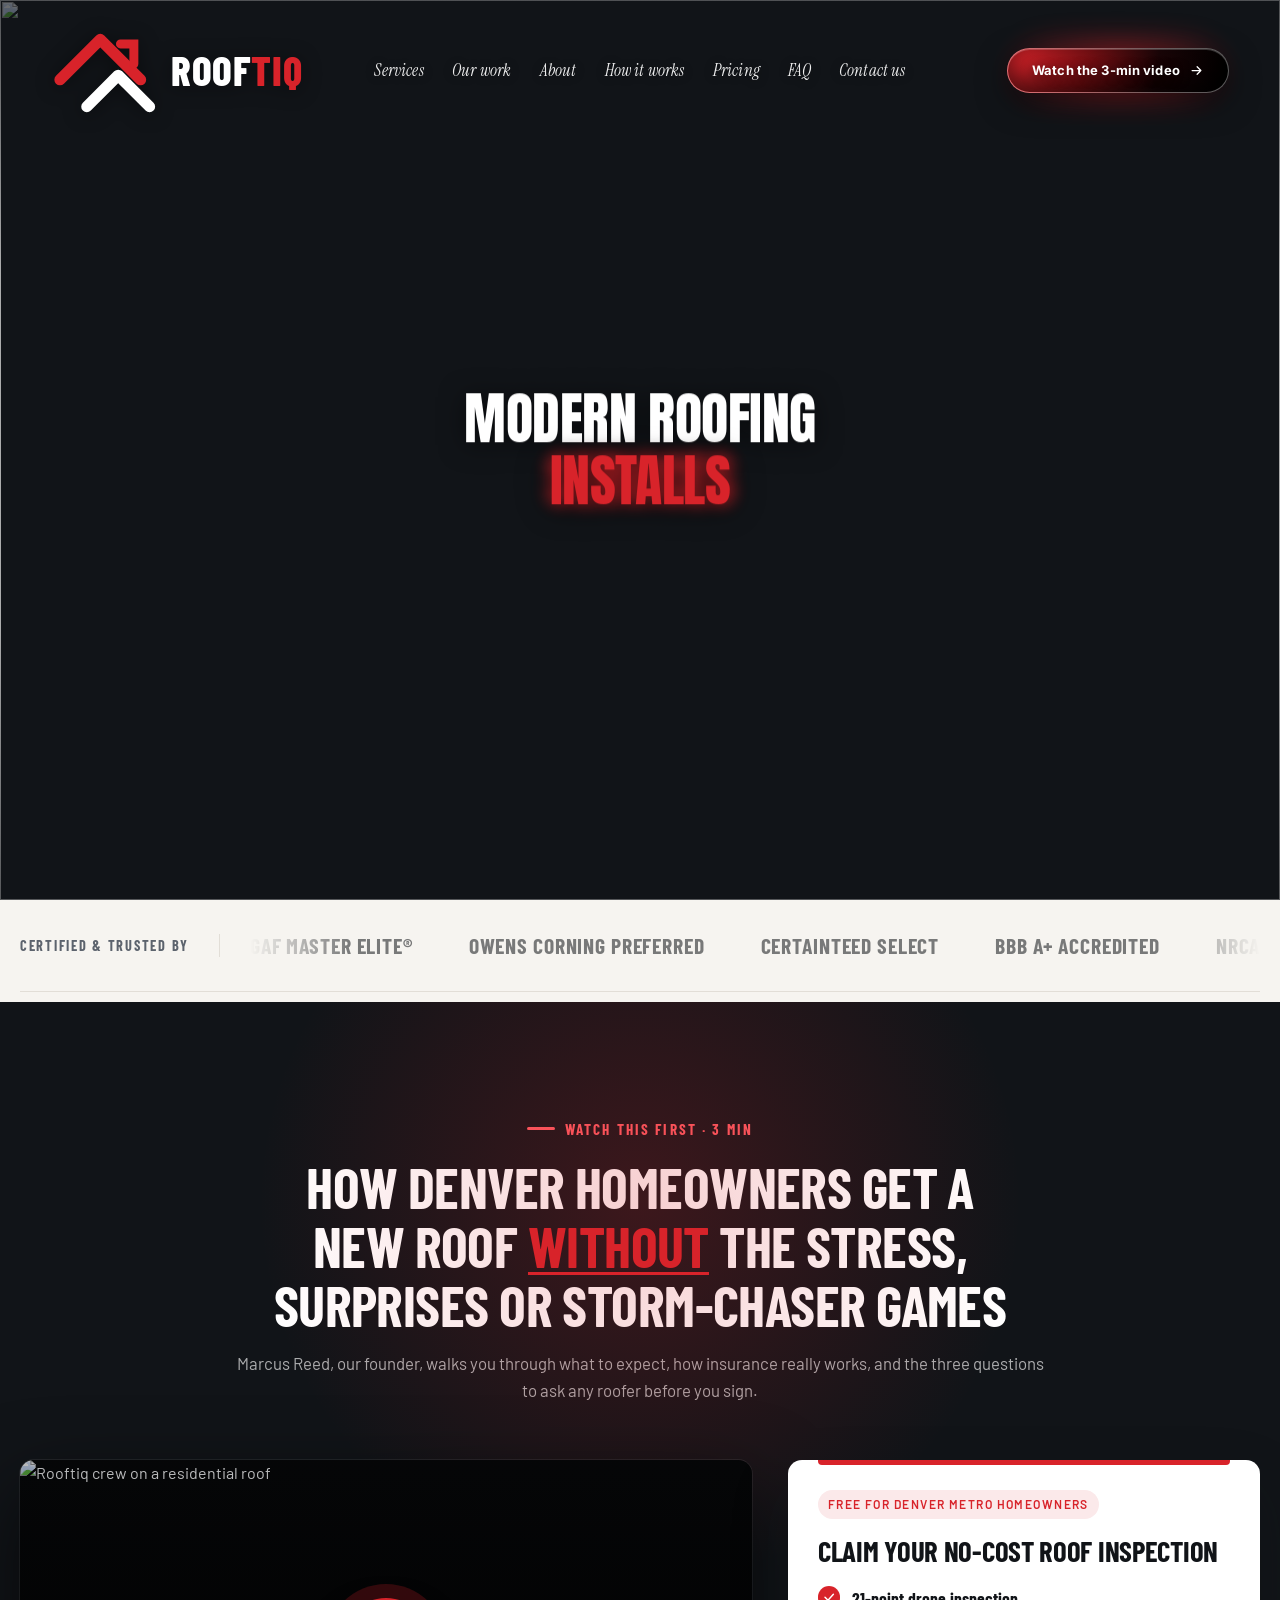
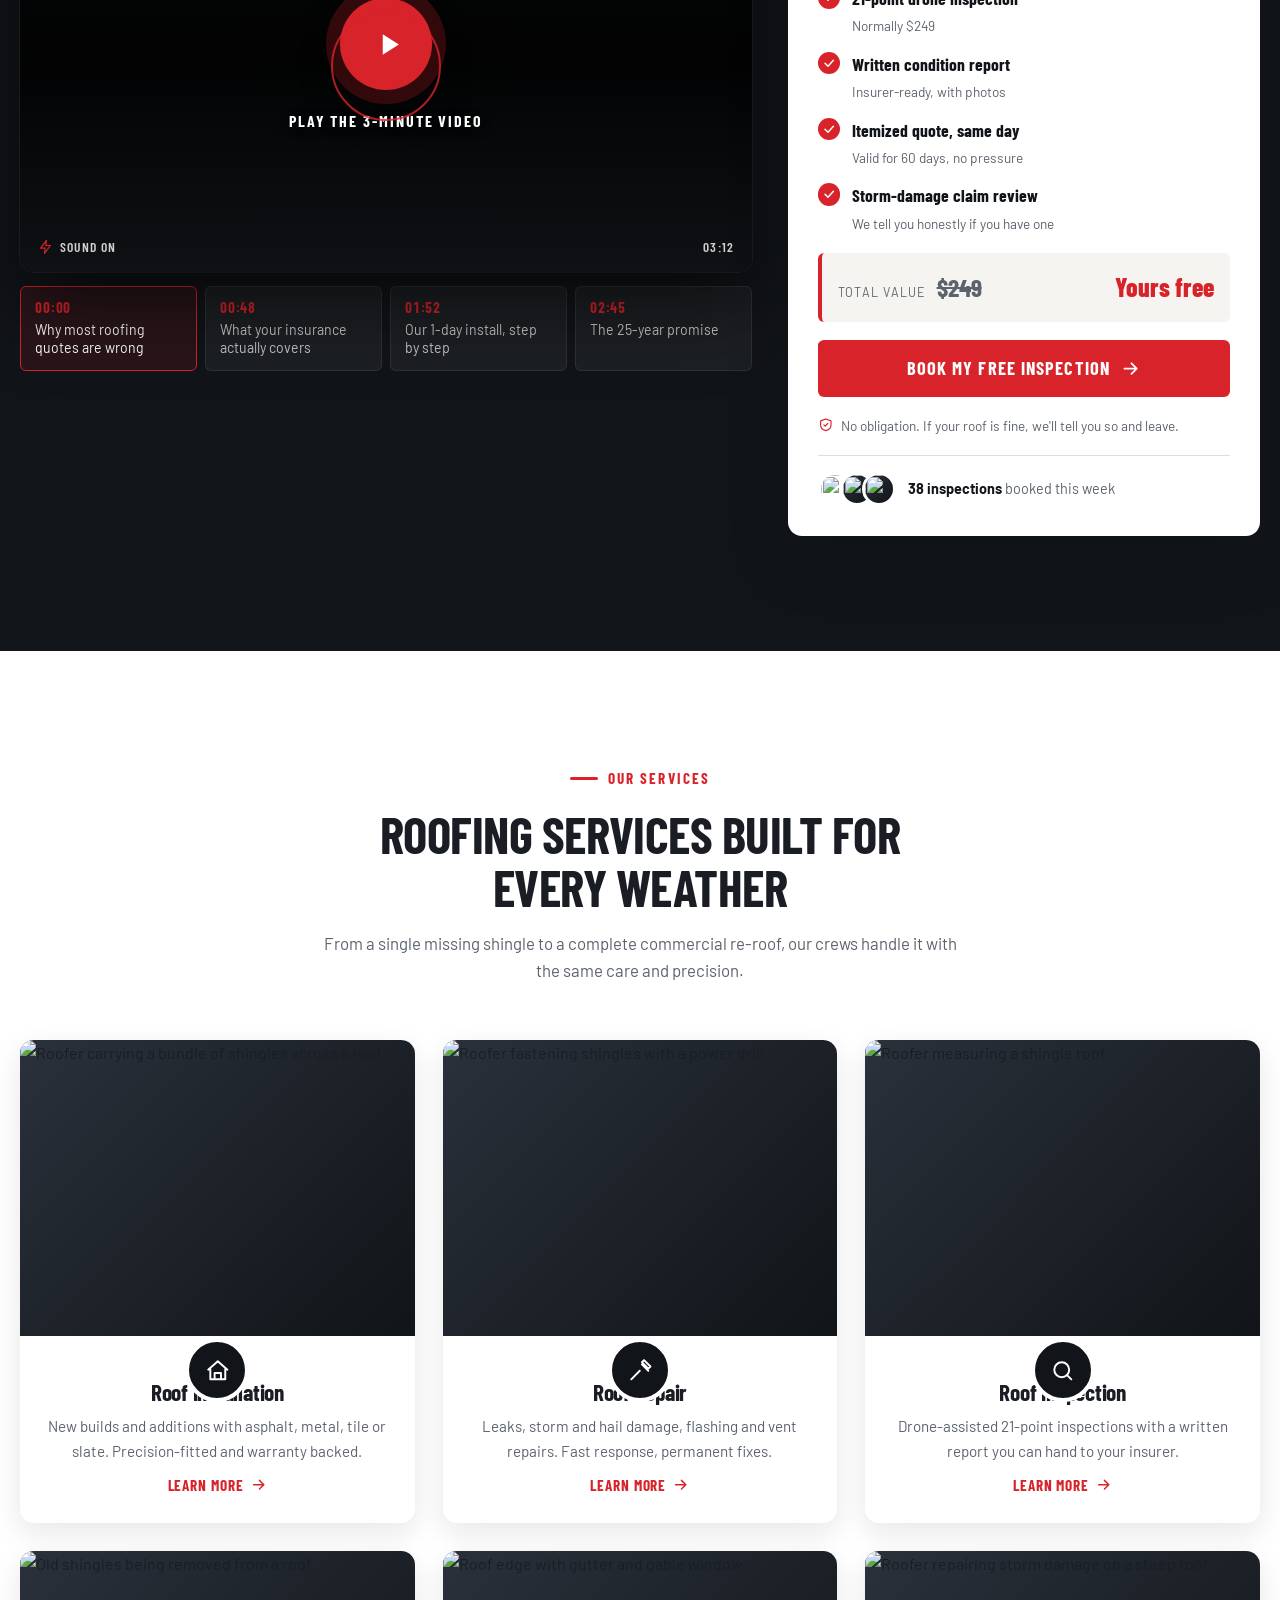
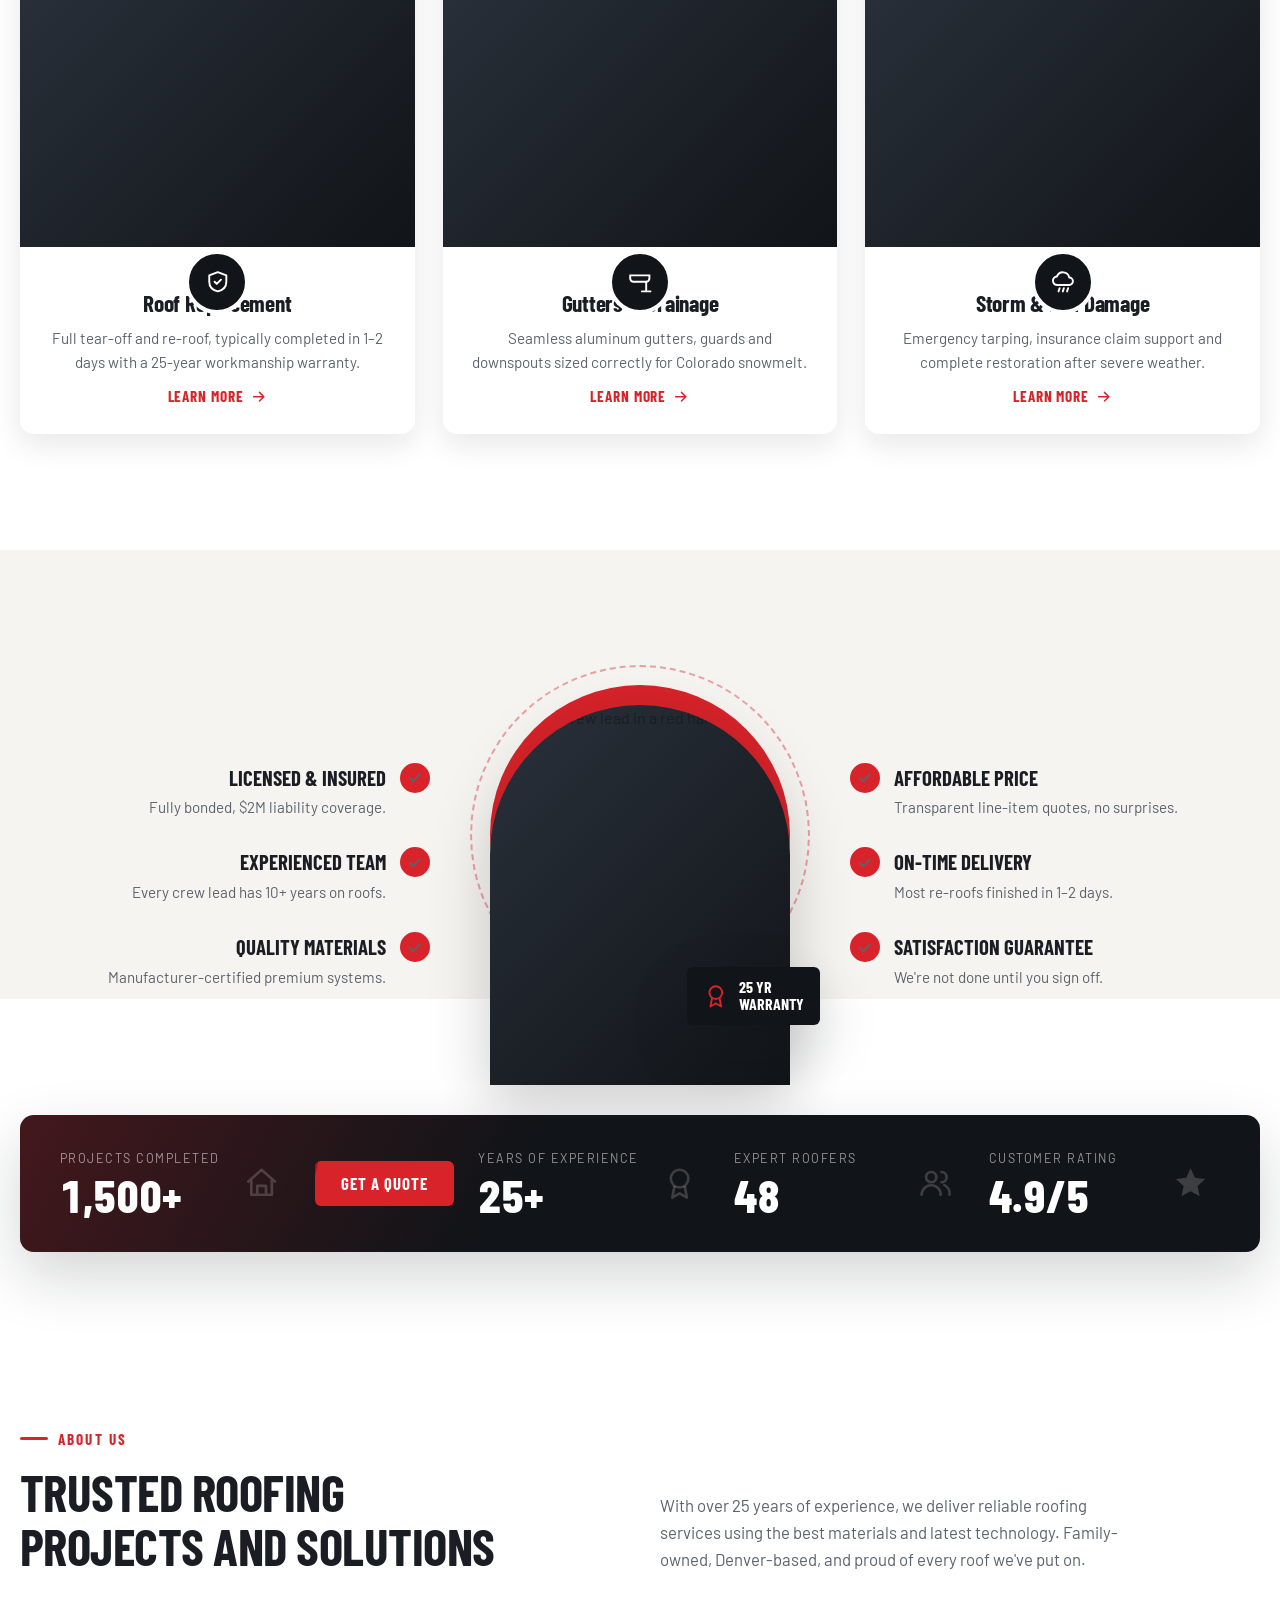
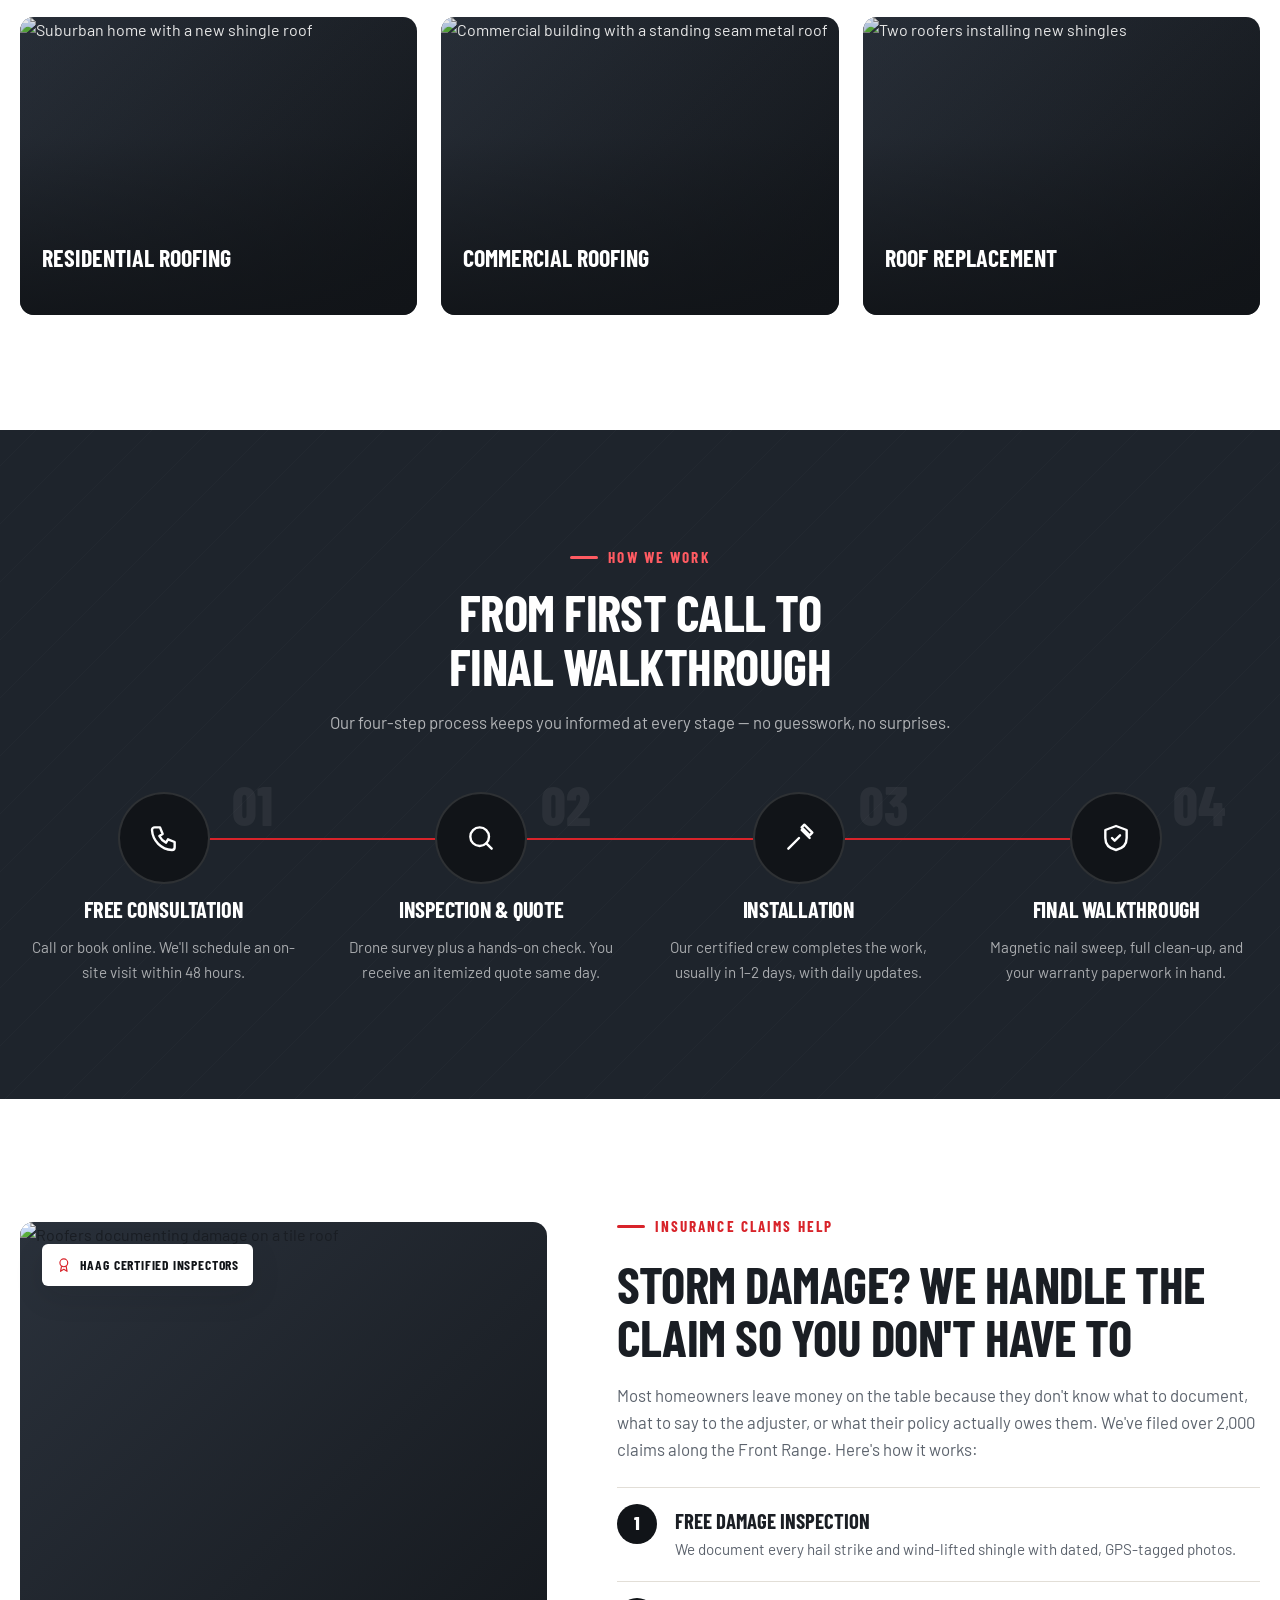
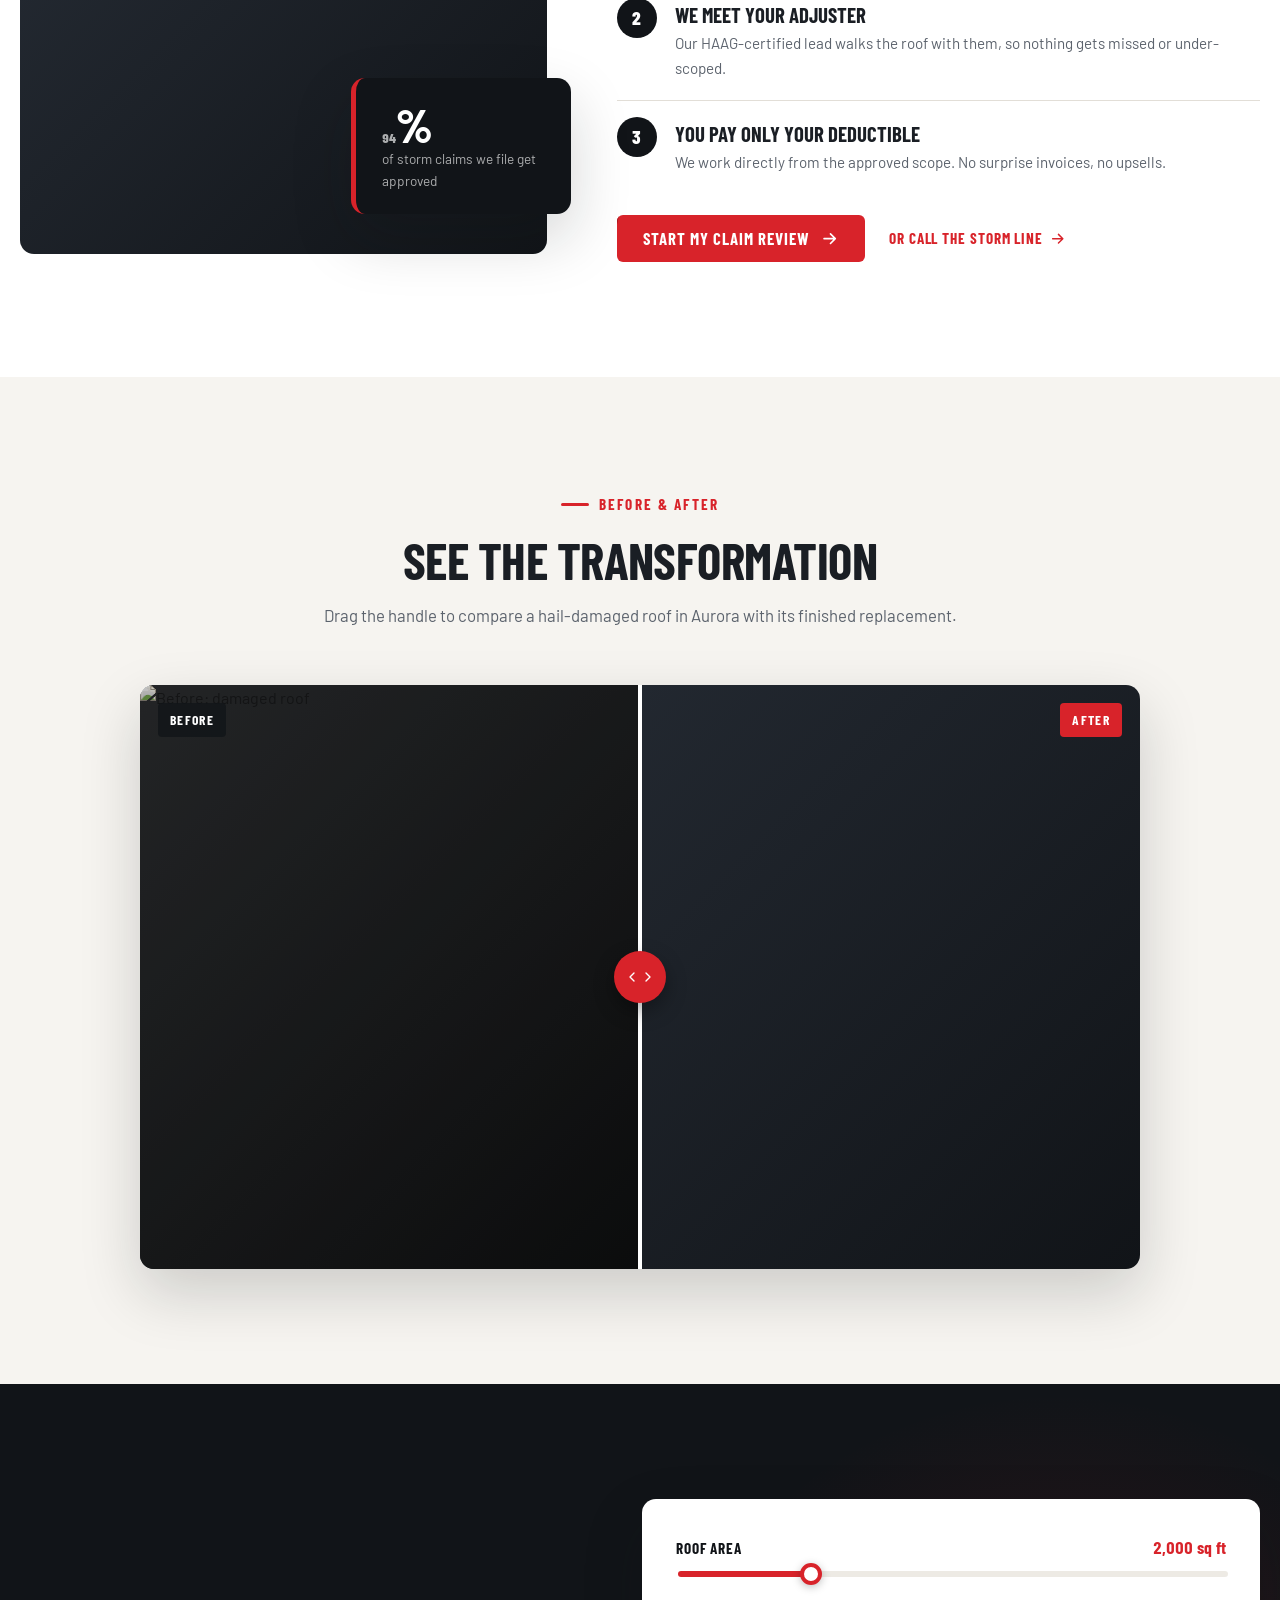
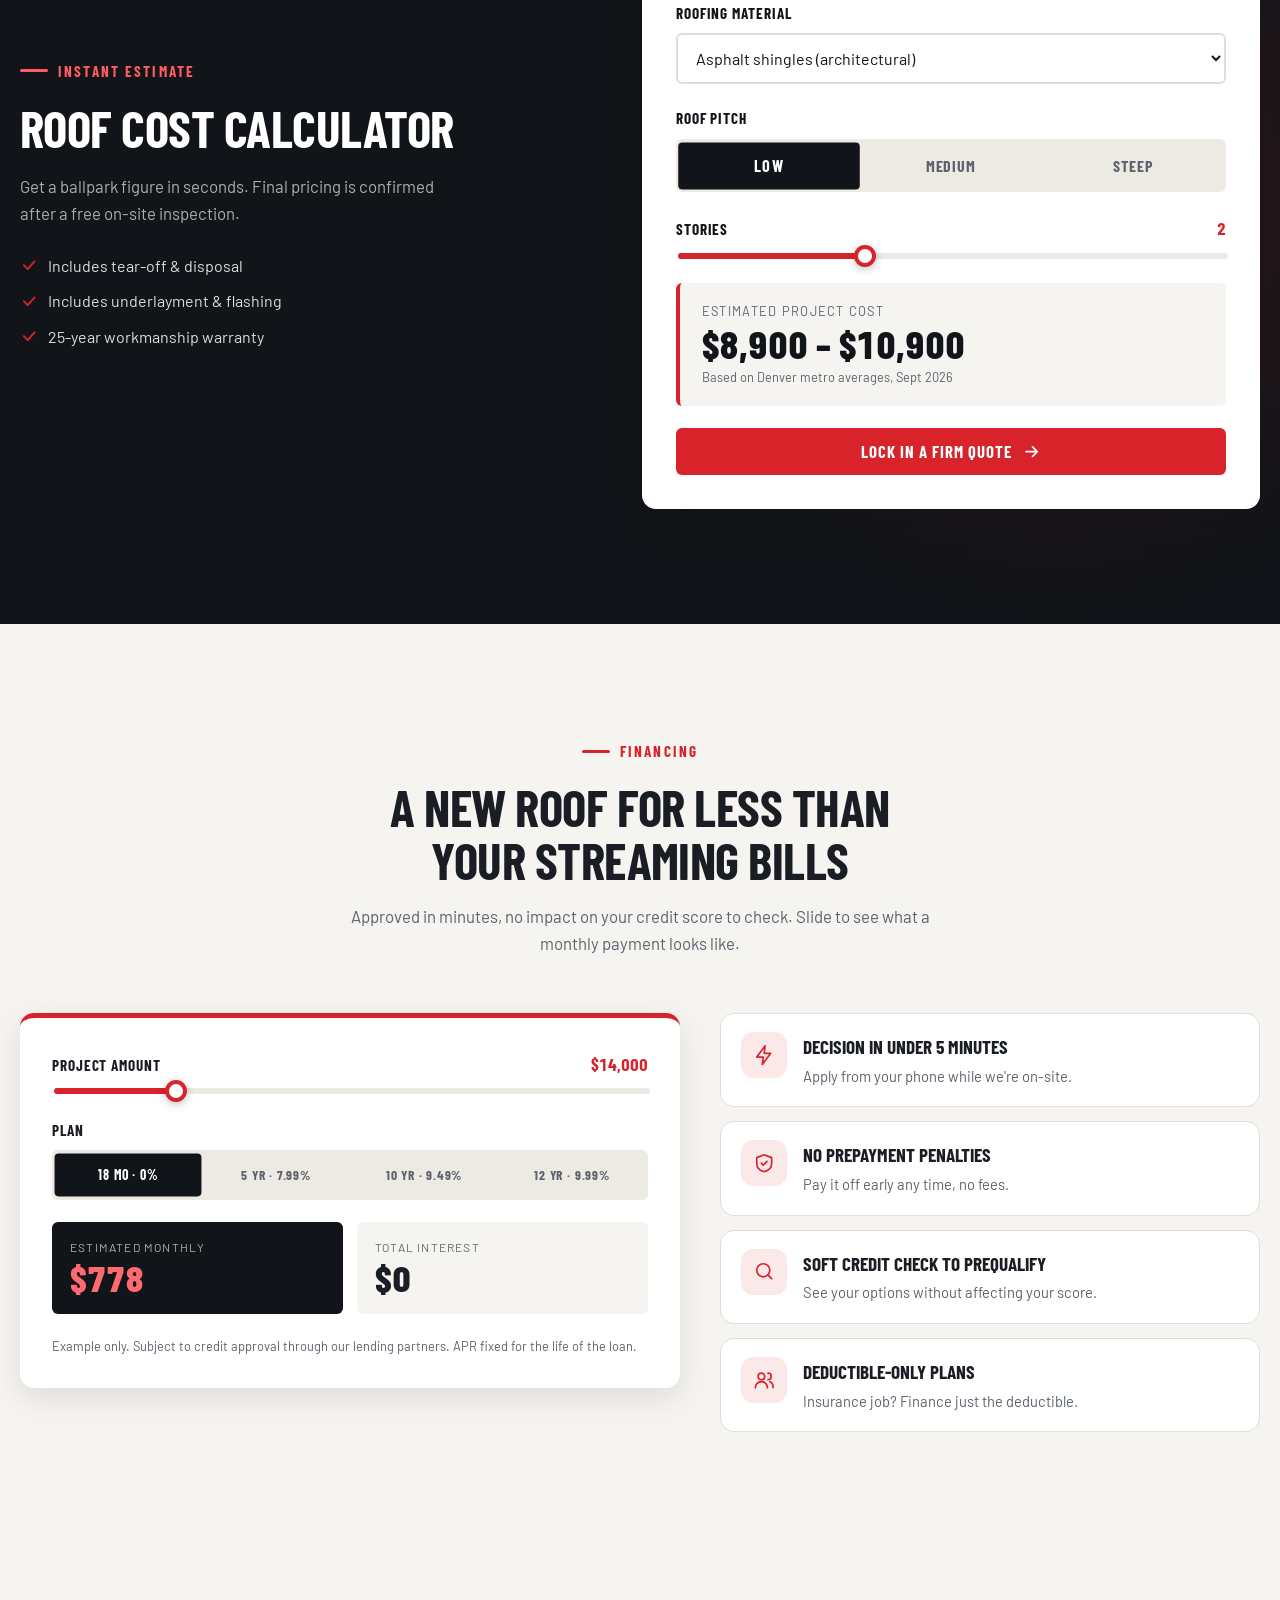
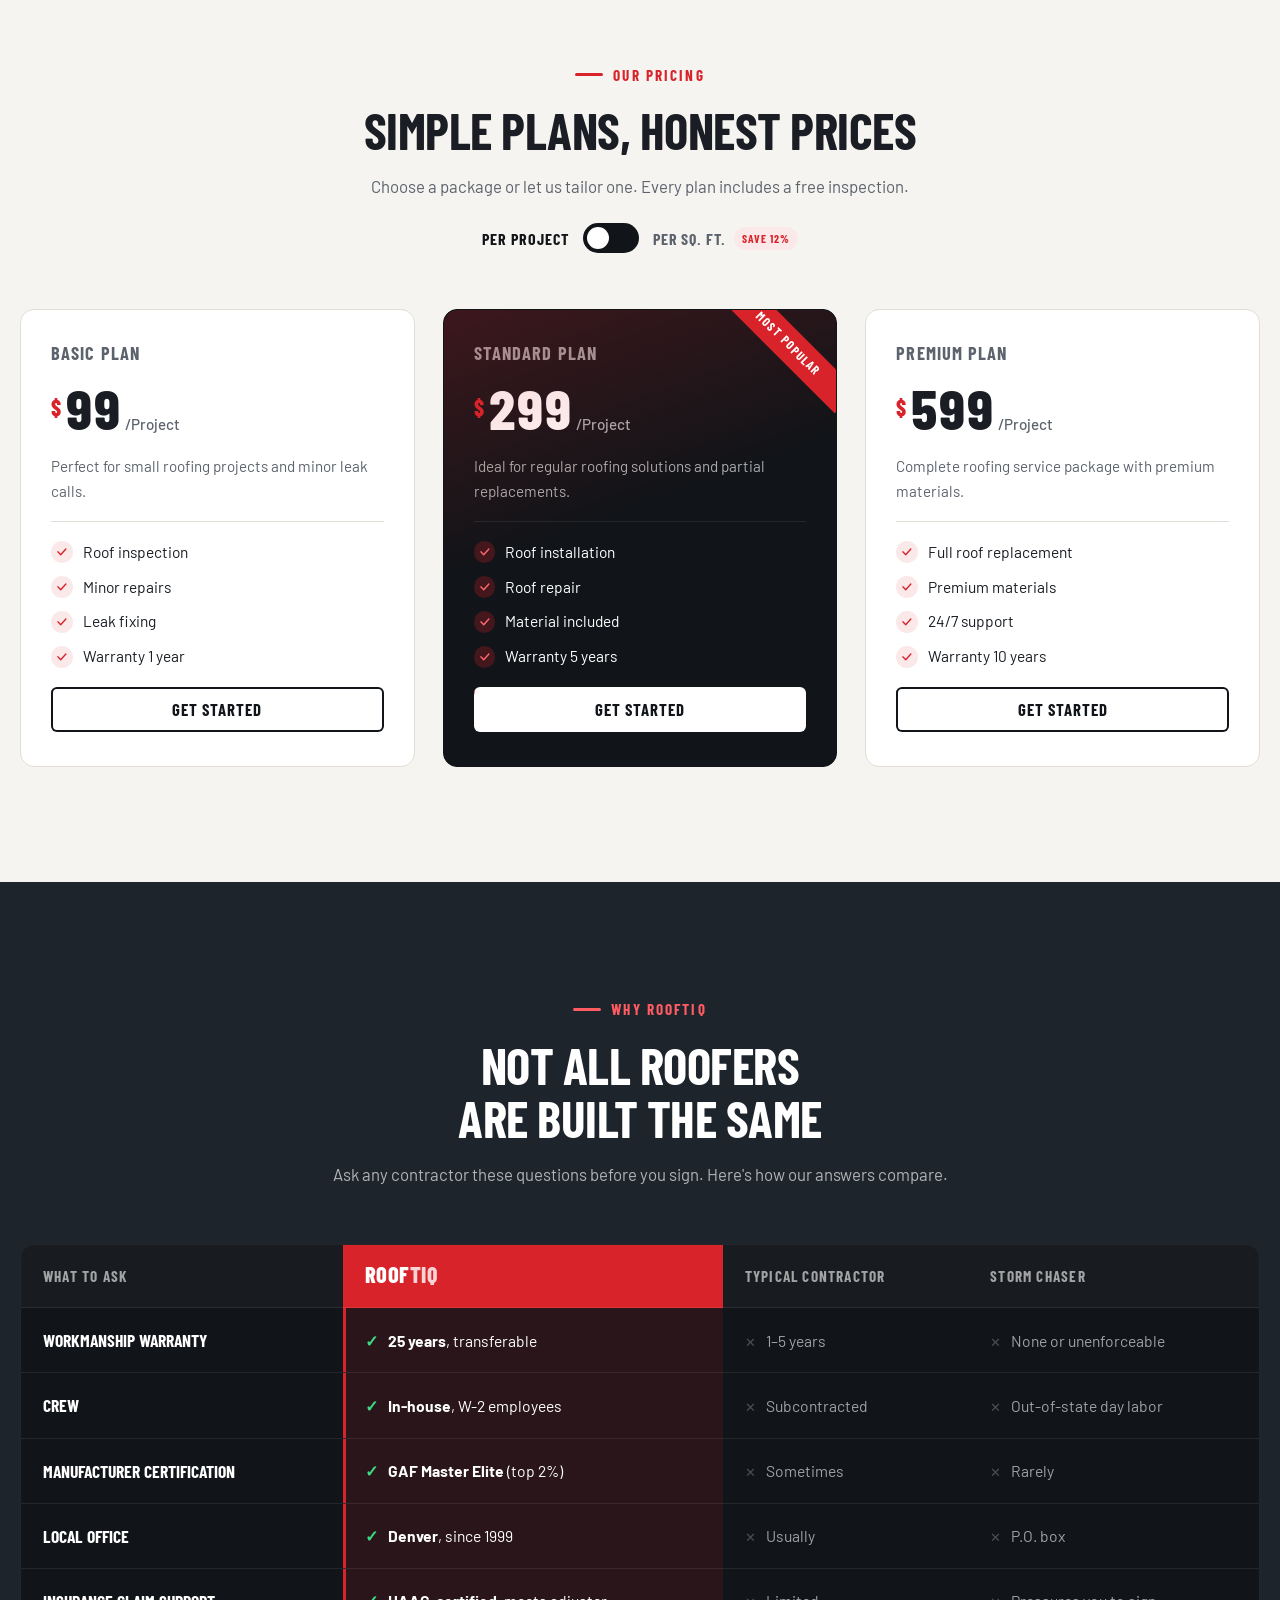
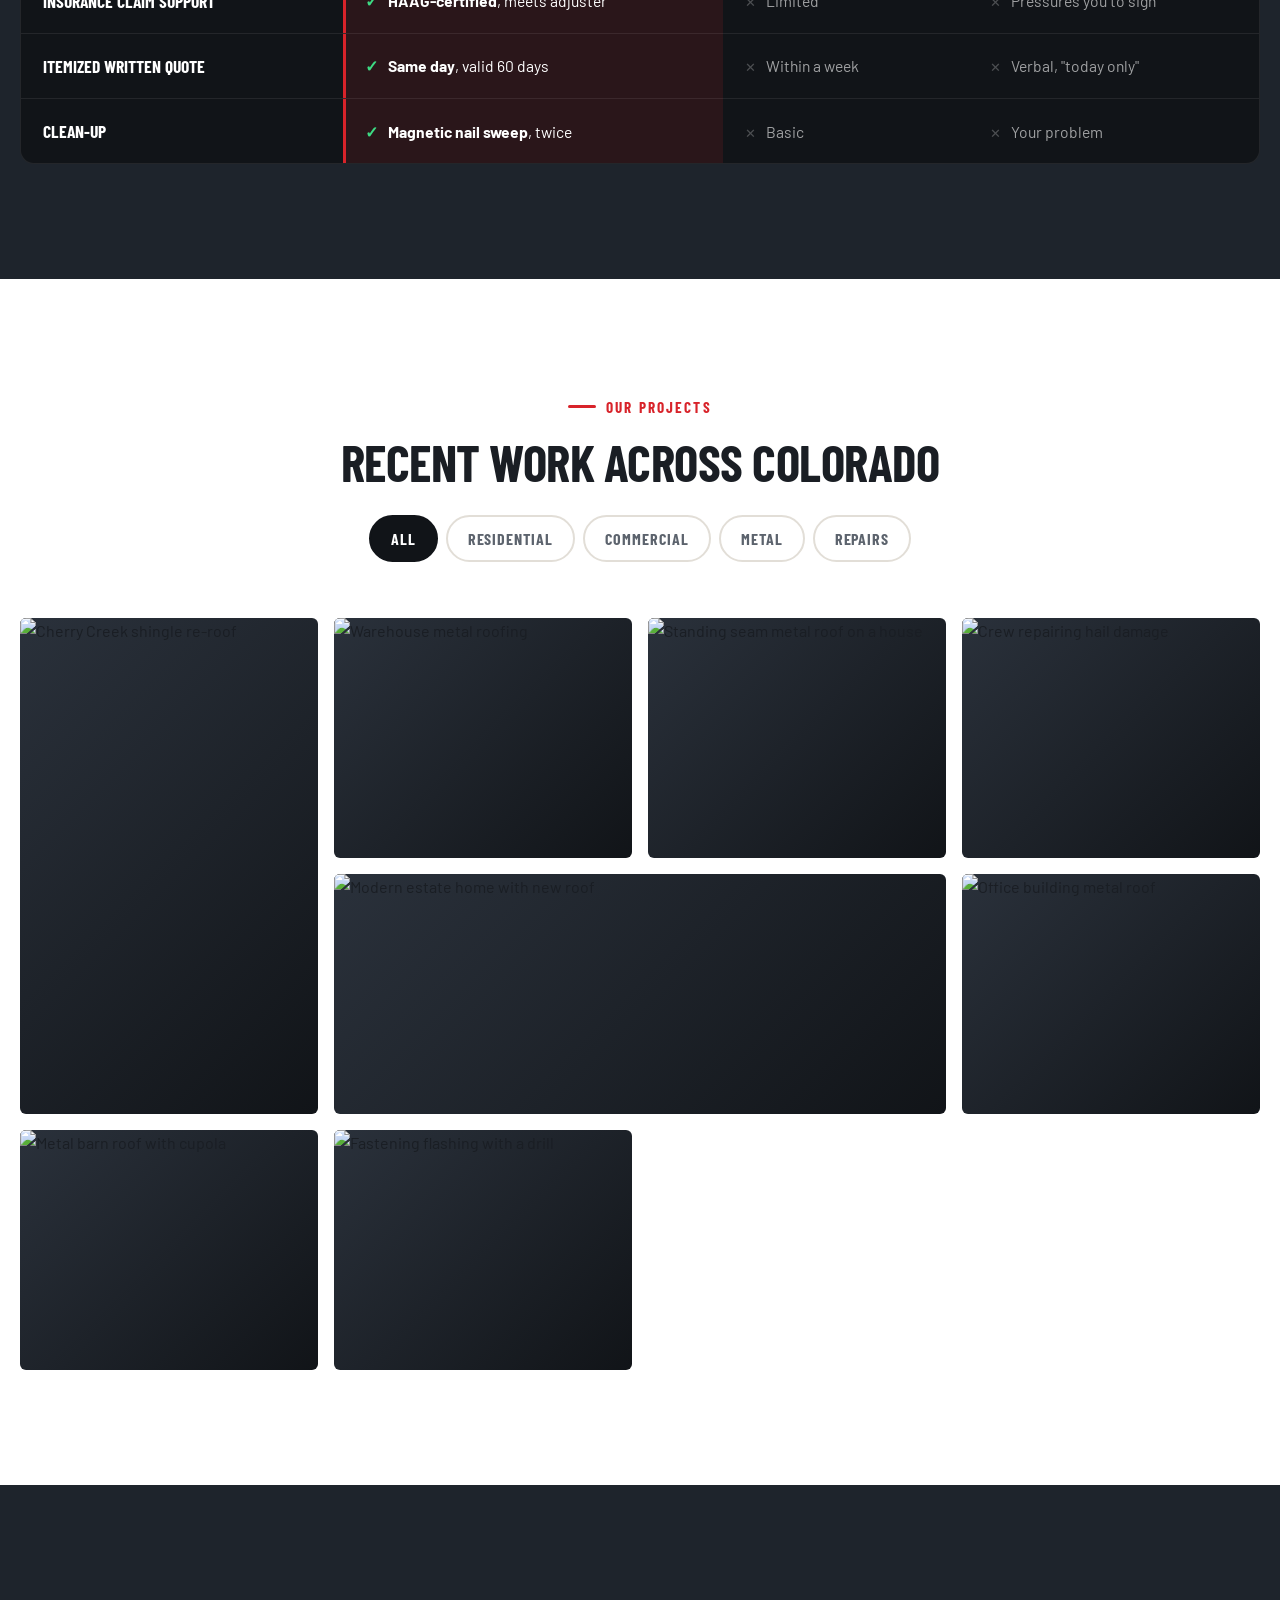
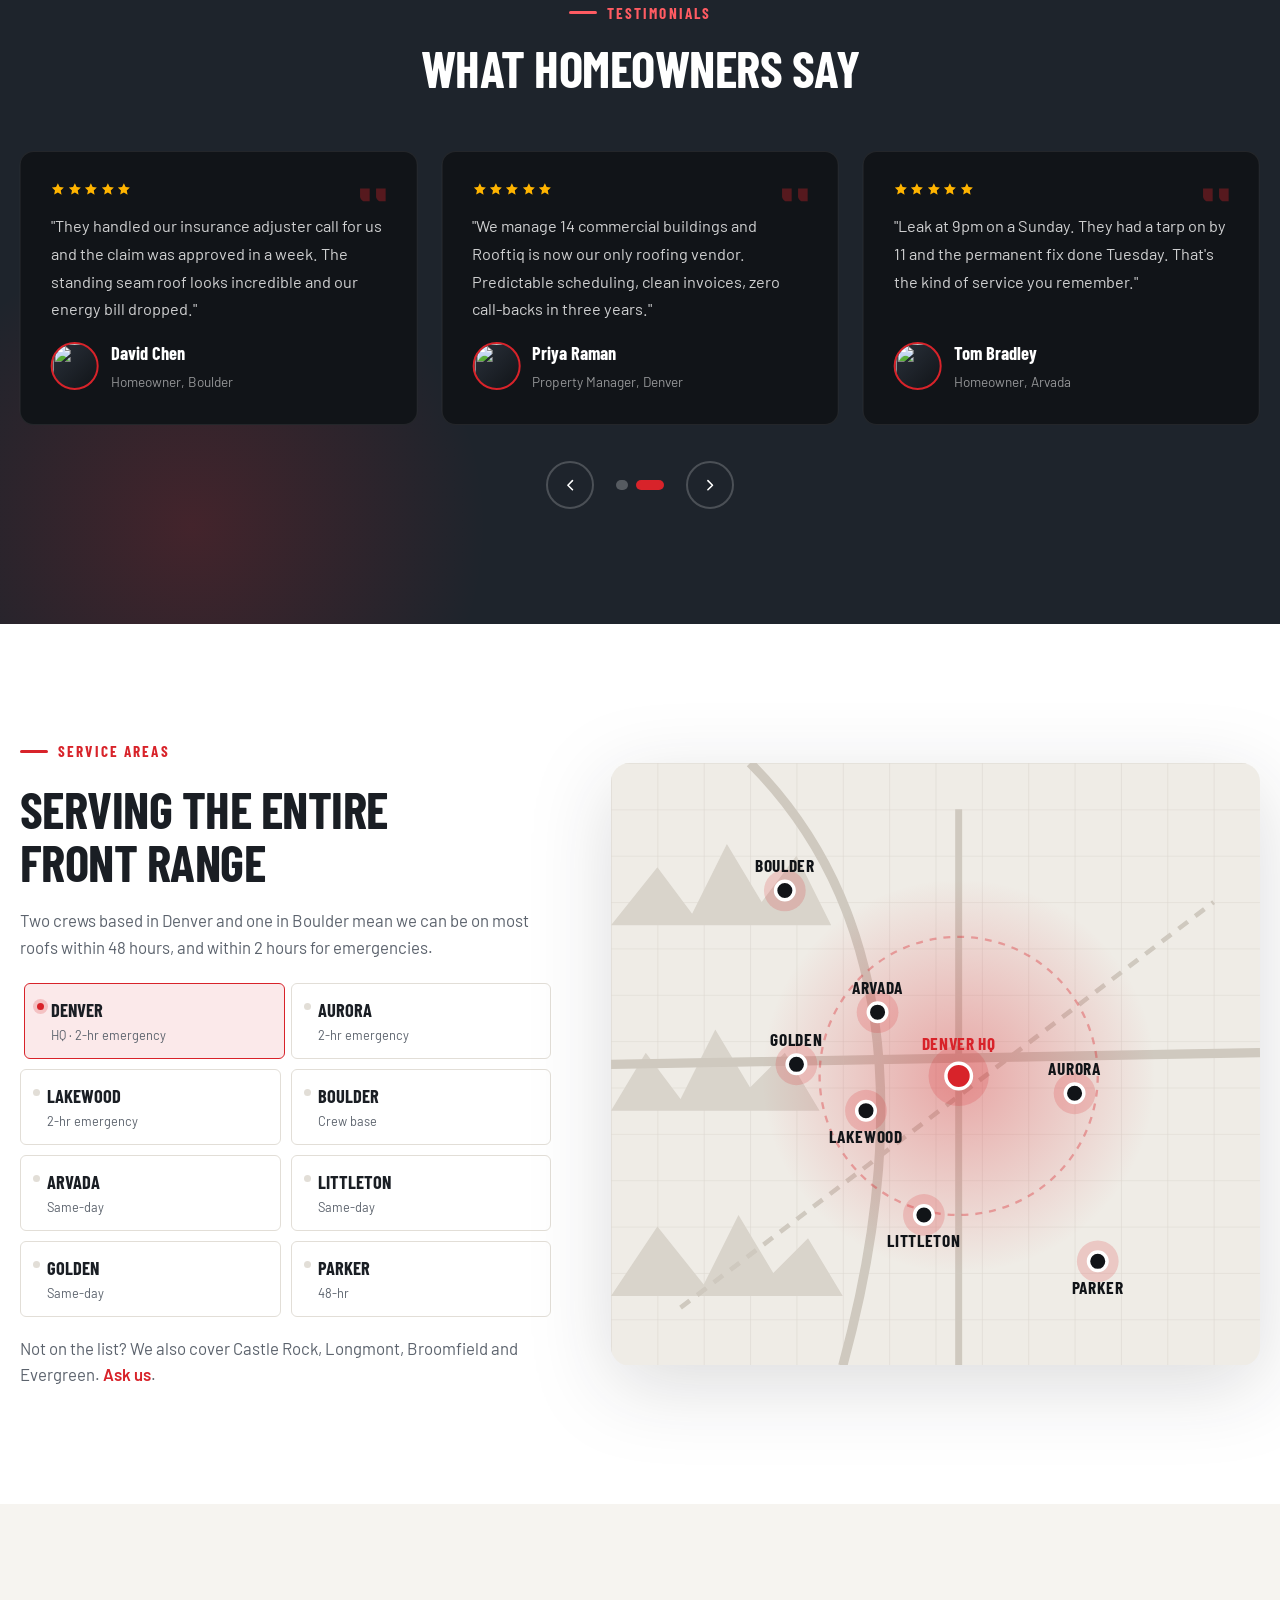
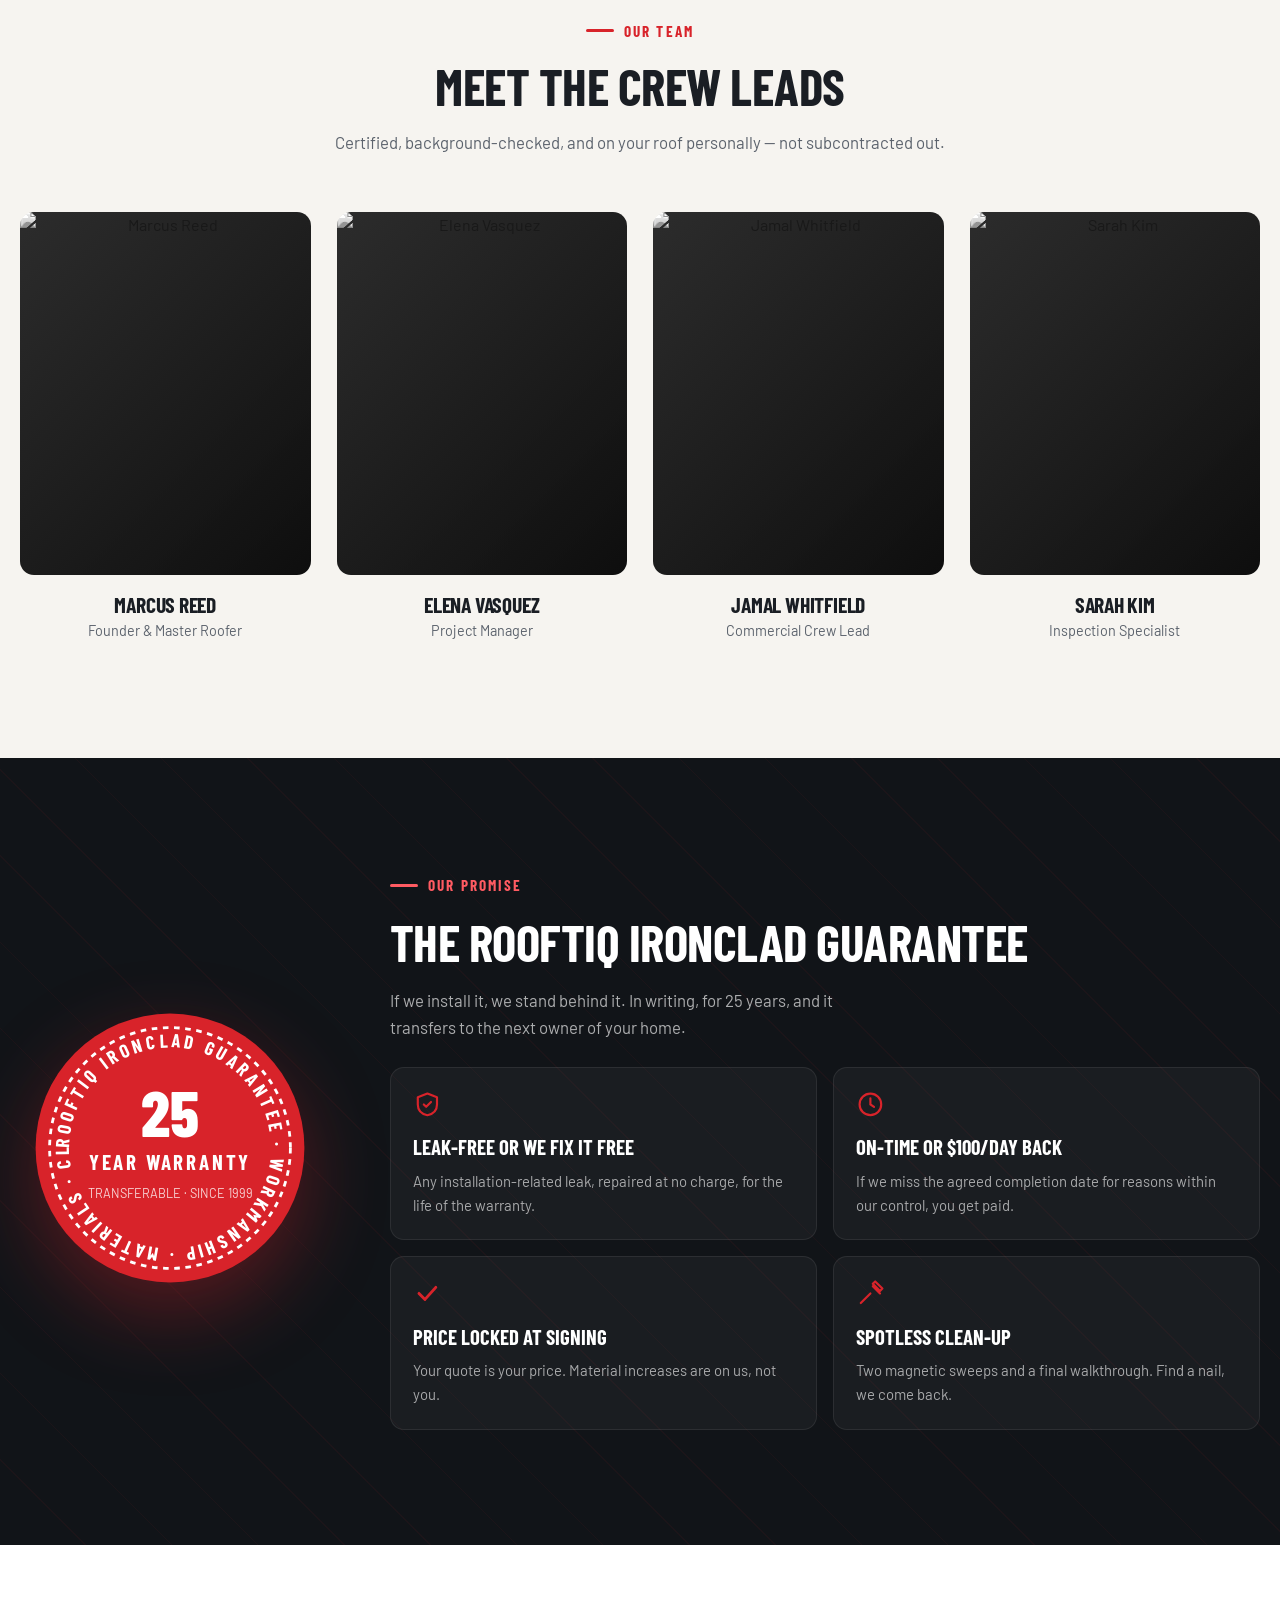
==== index.html @ fc172080 "Add the actual website files The first commit only captured .gitignore and netlify.toml because the " ====
<!DOCTYPE html>
<html lang="en">
<head>
  <meta charset="UTF-8">
  <meta name="viewport" content="width=device-width, initial-scale=1.0">
  <title>Rooftiq | Modern Roofing Services</title>
  <meta name="description" content="Rooftiq is a licensed and insured roofing company offering installation, repair, replacement and inspections for homes and businesses. Get a free quote today.">
  <link rel="preconnect" href="https://fonts.googleapis.com">
  <link rel="preconnect" href="https://fonts.gstatic.com" crossorigin>
  <link href="https://fonts.googleapis.com/css2?family=Anton&family=Instrument+Serif:ital@0;1&family=Inter:wght@400;700&family=Barlow+Condensed:wght@500;600;700;800&family=Barlow:wght@400;500;600&display=swap" rel="stylesheet">
  <style>
/* =========================================================
   ROOFTIQ — Modern Roofing Services
   Tokens · Base · Components · Sections 03–23 · Motion
   (The preloader and the hero carry their own scoped styles
    inside index.html so they can be dropped into a page builder.)
   ========================================================= */

:root {
  --ink: #111418;
  --ink-2: #181c22;
  --steel: #1e242c;
  --steel-2: #2a313b;
  --red: #d8232a;
  --red-deep: #9e161b;
  --red-soft: #fbe9ea;
  --paper: #f6f4f0;
  --paper-2: #edeae4;
  --white: #ffffff;
  --text: #1a1e24;
  --slate: #5c636d;
  --line: #e2ded7;
  --line-dark: rgba(255,255,255,.08);

  --font-display: "Barlow Condensed", "Arial Narrow", Impact, sans-serif;
  --font-body: "Barlow", "Segoe UI", Roboto, Helvetica, Arial, sans-serif;
  --font-heavy: "Anton", "Barlow Condensed", "Arial Narrow", Impact, sans-serif;

  --radius: 6px;
  --radius-lg: 14px;
  --shadow: 0 10px 30px rgba(17,20,24,.10);
  --shadow-lg: 0 24px 60px rgba(17,20,24,.18);
  --ease: cubic-bezier(.22,.61,.36,1);
  --ease-out: cubic-bezier(.16,1,.3,1);
  --container: 1240px;
}

/* ---------- Base ---------- */
*,*::before,*::after { box-sizing: border-box; }
html { scroll-behavior: smooth; -webkit-text-size-adjust: 100%; }
body {
  margin: 0;
  font-family: var(--font-body);
  font-size: 16px;
  line-height: 1.6;
  color: var(--text);
  background: var(--paper);
  overflow-x: hidden;
}
img { max-width: 100%; display: block; }
a { color: inherit; text-decoration: none; }
ul, ol { margin: 0; padding: 0; list-style: none; }
h1,h2,h3,h4 { margin: 0; font-family: var(--font-display); line-height: 1.05; letter-spacing: -.01em; text-wrap: balance; }
h2 { font-size: clamp(2.1rem, 4vw, 3.25rem); font-weight: 700; text-transform: uppercase; }
h3 { font-size: 1.45rem; font-weight: 700; }
p { margin: 0; }
button { font: inherit; cursor: pointer; border: 0; background: none; color: inherit; }
input, select, textarea { font: inherit; }
:focus-visible { outline: 3px solid var(--red); outline-offset: 3px; }

.ico { width: 1.15em; height: 1.15em; flex: none; vertical-align: -.2em; }
.container { width: min(100% - 40px, var(--container)); margin-inline: auto; }
.section { padding-block: clamp(70px, 9vw, 120px); position: relative; }

/* ---------- Typographic bits ---------- */
.eyebrow {
  display: inline-flex; align-items: center; gap: 10px;
  font-family: var(--font-display); font-weight: 700; font-size: .95rem;
  letter-spacing: .14em; text-transform: uppercase; color: var(--red);
}
.eyebrow__line { width: 28px; height: 3px; background: var(--red); border-radius: 2px; }
.eyebrow--light { color: #ff5b62; }
.eyebrow--light .eyebrow__line { background: #ff5b62; }

.section-head { max-width: 640px; margin: 0 auto 56px; text-align: center; display: flex; flex-direction: column; align-items: center; gap: 16px; }
.section-head p { color: var(--slate); font-size: 1.05rem; }
.section-head--light h2 { color: var(--white); }
.section-head--light p { color: rgba(255,255,255,.65); }

.link-arrow {
  display: inline-flex; align-items: center; gap: 6px;
  font-family: var(--font-display); font-weight: 700; text-transform: uppercase; letter-spacing: .06em;
  color: var(--red); font-size: .95rem; transition: gap .25s var(--ease);
}
.link-arrow:hover { gap: 12px; }

/* logo (footer + comparison table) */
.logo { display: inline-flex; align-items: center; gap: 10px; color: var(--white); }
.logo__mark { width: 44px; height: 36px; }
.logo__text { font-family: var(--font-display); font-weight: 800; font-size: 1.8rem; letter-spacing: .02em; line-height: 1; }
.logo__text span { color: var(--red); }
.logo:hover .logo__mark { animation: wiggle .6s var(--ease); }
@keyframes wiggle { 0%,100%{transform:rotate(0)} 30%{transform:rotate(-6deg)} 60%{transform:rotate(5deg)} }
.socials { display: flex; gap: 6px; }
.socials a { width: 28px; height: 28px; display: grid; place-items: center; border-radius: 50%; transition: background .25s, color .25s, transform .25s; }
.socials a:hover { background: var(--red); color: var(--white); transform: translateY(-2px); }
.socials--lg a { width: 40px; height: 40px; background: rgba(255,255,255,.06); }

/* ---------- Buttons ---------- */
.btn {
  position: relative; overflow: hidden; isolation: isolate;
  display: inline-flex; align-items: center; justify-content: center; gap: 10px;
  padding: 14px 26px; border-radius: var(--radius);
  font-family: var(--font-display); font-weight: 700; font-size: 1.05rem;
  letter-spacing: .06em; text-transform: uppercase; line-height: 1;
  transition: transform .25s var(--ease), box-shadow .25s var(--ease), background .25s, color .25s;
  white-space: nowrap;
}
.btn::before {
  content: ""; position: absolute; inset: 0; z-index: -1;
  background: var(--red-deep); transform: translateX(-101%) skewX(-12deg); transform-origin: left;
  transition: transform .4s var(--ease-out);
}
.btn:hover::before { transform: translateX(0) skewX(0); }
.btn:hover { transform: translateY(-2px); box-shadow: 0 12px 24px rgba(216,35,42,.28); }
.btn:active { transform: translateY(0); }
.btn .ico { transition: transform .3s var(--ease); }
.btn:hover .ico { transform: translateX(4px); }
.btn--red { background: var(--red); color: var(--white); }
.btn--lg { padding: 18px 32px; font-size: 1.15rem; }
.btn--block { width: 100%; }
.btn--white { background: var(--white); color: var(--ink); }
.btn--white::before { background: var(--red); }
.btn--white:hover { color: var(--white); }
.btn--outline { background: transparent; color: var(--ink); box-shadow: inset 0 0 0 2px var(--ink); }
.btn--outline::before { background: var(--ink); }
.btn--outline:hover { color: var(--white); box-shadow: inset 0 0 0 2px var(--ink); }
.btn--ghost { background: transparent; color: var(--white); box-shadow: inset 0 0 0 2px rgba(255,255,255,.35); }
.btn--ghost::before { background: var(--white); }
.btn--ghost:hover { color: var(--ink); box-shadow: none; }
.btn.is-loading { pointer-events: none; opacity: .8; }
.btn.is-loading .ico { animation: spin 1s linear infinite; }
@keyframes spin { to { transform: rotate(360deg); } }

/* ---------- Scroll progress ---------- */
.scroll-progress { position: fixed; inset: 0 0 auto 0; height: 4px; z-index: 1000; pointer-events: none; }
.scroll-progress span { display: block; height: 100%; width: 0; background: linear-gradient(90deg, var(--red), #ff6a70); transition: width .1s linear; }

/* shared motion helpers */
@keyframes floatY { 0%,100%{transform:translateY(0)} 50%{transform:translateY(-10px)} }
@keyframes ripple { 0%{transform:scale(1);opacity:1} 100%{transform:scale(1.6);opacity:0} }
@keyframes bump { 50% { transform: scale(1.04); color: var(--red); } }
.is-bump { animation: bump .35s var(--ease); }

/* =========================================================
   03 · TRUST MARQUEE
   ========================================================= */
.trust { background: var(--paper); padding: 28px 0 10px; }
.trust__inner { display: grid; grid-template-columns: auto 1fr; align-items: center; gap: 30px; border-bottom: 1px solid var(--line); padding-bottom: 28px; }
.trust__label { font-family: var(--font-display); font-weight: 700; text-transform: uppercase; letter-spacing: .12em; color: var(--slate); font-size: .9rem; white-space: nowrap; padding-right: 30px; border-right: 1px solid var(--line); }
.marquee { overflow: hidden; min-width: 0; mask-image: linear-gradient(90deg, transparent, #000 10%, #000 90%, transparent); -webkit-mask-image: linear-gradient(90deg, transparent, #000 10%, #000 90%, transparent); }
.marquee__track { display: flex; gap: 56px; width: max-content; animation: marquee 32s linear infinite; }
.marquee:hover .marquee__track { animation-play-state: paused; }
.marquee__track span { font-family: var(--font-display); font-weight: 700; font-size: 1.35rem; text-transform: uppercase; letter-spacing: .04em; color: var(--ink); opacity: .55; white-space: nowrap; transition: opacity .3s, color .3s; }
.marquee__track span:hover { opacity: 1; color: var(--red); }
@keyframes marquee { to { transform: translateX(-50%); } }

/* =========================================================
   04 · VSL
   ========================================================= */
.vsl { background: var(--ink); color: var(--white); overflow: hidden; }
.vsl__glow { position: absolute; left: 50%; top: -20%; width: 900px; height: 900px; transform: translateX(-50%); background: radial-gradient(circle, rgba(216,35,42,.22), transparent 60%); pointer-events: none; }
.vsl__head { max-width: 820px; }
.vsl__head h2 { font-size: clamp(2.2rem, 4.4vw, 3.6rem); }
.vsl__head h2 em { font-style: normal; color: var(--red); position: relative; }
.vsl__head h2 em::after { content: ""; position: absolute; left: 0; right: 0; bottom: 4px; height: 3px; background: var(--red); transform: scaleX(0); transform-origin: left; animation: underline 1s var(--ease-out) 1.2s forwards; }
@keyframes underline { to { transform: scaleX(1); } }
.vsl__grid { display: grid; grid-template-columns: 1.55fr 1fr; gap: 36px; align-items: start; position: relative; }
.vsl__player { display: flex; flex-direction: column; gap: 14px; }
.vsl__frame { position: relative; aspect-ratio: 16/9; border-radius: var(--radius-lg); overflow: hidden; background: #000; box-shadow: 0 30px 80px rgba(0,0,0,.6), 0 0 0 1px rgba(255,255,255,.08); }
.vsl__frame iframe { position: absolute; inset: 0; width: 100%; height: 100%; border: 0; }
.vsl__poster { width: 100%; height: 100%; object-fit: cover; transition: transform 8s var(--ease); }
.vsl__frame:hover .vsl__poster { transform: scale(1.05); }
.vsl__poster-shade { position: absolute; inset: 0; background: linear-gradient(to top, rgba(17,20,24,.85), rgba(17,20,24,.15) 50%, rgba(17,20,24,.3)); }
.vsl__play { position: absolute; inset: 0; display: flex; flex-direction: column; align-items: center; justify-content: center; gap: 18px; color: var(--white); }
.vsl__play-ring { position: absolute; width: 110px; height: 110px; border-radius: 50%; border: 2px solid rgba(216,35,42,.8); animation: ripple 2.2s infinite; }
.vsl__play-btn { width: 92px; height: 92px; border-radius: 50%; background: var(--red); display: grid; place-items: center; box-shadow: 0 0 0 14px rgba(216,35,42,.22), 0 20px 40px rgba(0,0,0,.4); transition: transform .3s var(--ease), background .3s; }
.vsl__play-btn .ico { width: 2.2em; height: 2.2em; margin-left: 5px; }
.vsl__play:hover .vsl__play-btn { transform: scale(1.1); }
.vsl__play-text { font-family: var(--font-display); font-weight: 700; text-transform: uppercase; letter-spacing: .12em; font-size: 1rem; text-shadow: 0 2px 10px rgba(0,0,0,.6); }
.vsl__bar { position: absolute; left: 0; right: 0; bottom: 0; padding: 14px 18px; display: flex; justify-content: space-between; align-items: center; font-family: var(--font-display); font-weight: 600; letter-spacing: .08em; text-transform: uppercase; font-size: .85rem; color: rgba(255,255,255,.8); }
.vsl__sound { display: inline-flex; align-items: center; gap: 6px; }
.vsl__sound .ico { color: var(--red); }
.vsl__frame.is-playing .vsl__poster, .vsl__frame.is-playing .vsl__poster-shade, .vsl__frame.is-playing .vsl__play, .vsl__frame.is-playing .vsl__bar { display: none; }
.vsl__chapters { display: grid; grid-template-columns: repeat(4, 1fr); gap: 8px; }
.vsl__chapters button { text-align: left; padding: 12px 14px; border-radius: var(--radius); background: rgba(255,255,255,.05); border: 1px solid var(--line-dark); color: rgba(255,255,255,.75); font-size: .88rem; line-height: 1.3; display: flex; flex-direction: column; gap: 4px; transition: background .25s, border-color .25s, color .25s, transform .25s var(--ease); }
.vsl__chapters button span { font-family: var(--font-display); font-weight: 700; color: var(--red); letter-spacing: .06em; font-variant-numeric: tabular-nums; }
.vsl__chapters button:hover { background: rgba(255,255,255,.09); color: var(--white); transform: translateY(-2px); }
.vsl__chapters button.is-active { border-color: var(--red); background: rgba(216,35,42,.12); color: var(--white); }
.vsl__offer { background: var(--white); color: var(--ink); border-radius: var(--radius-lg); padding: 30px; display: flex; flex-direction: column; gap: 18px; box-shadow: var(--shadow-lg); position: relative; }
.vsl__offer::before { content: ""; position: absolute; top: 0; left: 30px; right: 30px; height: 5px; background: var(--red); border-radius: 0 0 4px 4px; }
.vsl__offer-tag { align-self: flex-start; font-size: .75rem; text-transform: uppercase; letter-spacing: .12em; font-weight: 600; color: var(--red); background: var(--red-soft); padding: 5px 10px; border-radius: 20px; }
.vsl__offer h3 { font-size: 1.8rem; text-transform: uppercase; line-height: 1; }
.vsl__stack { display: flex; flex-direction: column; gap: 12px; }
.vsl__stack li { display: flex; gap: 12px; align-items: flex-start; }
.vsl__stack .ico { flex: none; color: var(--white); background: var(--red); border-radius: 50%; padding: 4px; width: 1.4em; height: 1.4em; margin-top: 2px; }
.vsl__stack strong { display: block; font-family: var(--font-display); font-size: 1.1rem; }
.vsl__stack span { font-size: .85rem; color: var(--slate); }
.vsl__value { display: flex; align-items: baseline; gap: 10px; padding: 14px 16px; background: var(--paper); border-radius: var(--radius); border-left: 4px solid var(--red); }
.vsl__value span { font-size: .78rem; text-transform: uppercase; letter-spacing: .1em; color: var(--slate); }
.vsl__value strong { font-family: var(--font-display); font-size: 1.6rem; text-decoration: line-through; color: var(--slate); }
.vsl__value em { font-style: normal; font-family: var(--font-display); font-size: 1.6rem; font-weight: 800; color: var(--red); margin-left: auto; }
.vsl__fine { display: flex; gap: 8px; align-items: flex-start; font-size: .85rem; color: var(--slate); }
.vsl__fine .ico { color: var(--red); flex: none; margin-top: 2px; }
.vsl__proof { display: flex; align-items: center; gap: 12px; font-size: .9rem; color: var(--slate); border-top: 1px solid var(--line); padding-top: 16px; }
.avatars { display: flex; }
.avatars img { width: 44px; height: 44px; border-radius: 50%; border: 3px solid var(--ink); margin-left: -12px; transition: transform .3s var(--ease); }
.avatars img:first-child { margin-left: 0; }
.avatars:hover img { transform: translateX(6px); }
.vsl__proof .avatars img { width: 34px; height: 34px; border-color: var(--white); }
.vsl__proof strong { color: var(--ink); }
.stars { display: inline-flex; align-items: center; gap: 2px; color: #ffb400; font-size: .9rem; }
.stars .ico { width: 1em; height: 1em; }

/* =========================================================
   05 · SERVICES
   ========================================================= */
.services__grid { display: grid; grid-template-columns: repeat(3, 1fr); gap: 28px; }
.service-card { position: relative; background: var(--white); border-radius: var(--radius-lg); overflow: hidden; box-shadow: var(--shadow); transform-style: preserve-3d; transition: box-shadow .35s var(--ease); }
.service-card:hover { box-shadow: var(--shadow-lg); }
.service-card__img { aspect-ratio: 4/3; overflow: hidden; }
.service-card__img img { width: 100%; height: 100%; object-fit: cover; transition: transform .7s var(--ease); }
.service-card:hover .service-card__img img { transform: scale(1.08); }
.service-card__icon { position: absolute; top: calc(75% - 32px); left: 50%; transform: translate(-50%, -50%); width: 64px; height: 64px; border-radius: 50%; background: var(--ink); color: var(--white); display: grid; place-items: center; border: 4px solid var(--white); transition: background .3s, transform .3s var(--ease); z-index: 2; }
.service-card__icon .ico { width: 1.6em; height: 1.6em; }
.service-card:hover .service-card__icon { background: var(--red); transform: translate(-50%, -50%) rotate(-8deg) scale(1.08); }
.service-card__body { padding: 44px 26px 26px; text-align: center; display: flex; flex-direction: column; gap: 10px; align-items: center; }
.service-card__body p { color: var(--slate); font-size: .95rem; }
.service-card::after { content: ""; position: absolute; left: 0; right: 0; bottom: 0; height: 4px; background: var(--red); transform: scaleX(0); transition: transform .4s var(--ease); }
.service-card:hover::after { transform: scaleX(1); }

/* =========================================================
   06 · WHY CHOOSE US + STATS
   ========================================================= */
.why { background: var(--white); }
.why::before { content: ""; position: absolute; inset: 0 0 auto 0; height: 55%; background: var(--paper); z-index: 0; }
.why .container { position: relative; z-index: 1; }
.why__grid { display: grid; grid-template-columns: 1fr auto 1fr; gap: 40px; align-items: center; margin-bottom: -70px; }
.why__list { display: flex; flex-direction: column; gap: 26px; }
.why__list li { display: flex; gap: 14px; align-items: flex-start; }
.why__list--left li { flex-direction: row-reverse; text-align: right; }
.why__list strong { display: block; font-family: var(--font-display); font-size: 1.3rem; text-transform: uppercase; }
.why__list span { color: var(--slate); font-size: .95rem; }
.check { flex: none; width: 30px; height: 30px; border-radius: 50%; background: var(--red); color: var(--white); display: grid; place-items: center; margin-top: 2px; transition: transform .3s var(--ease); }
.why__list li:hover .check { transform: scale(1.15) rotate(8deg); }
.why__figure { position: relative; width: 340px; height: 420px; display: flex; align-items: flex-end; justify-content: center; }
.why__figure img { width: 300px; height: 380px; object-fit: cover; object-position: top; border-radius: 150px 150px 0 0; position: relative; z-index: 2; filter: drop-shadow(0 20px 30px rgba(0,0,0,.2)); }
.why__ring { position: absolute; width: 300px; height: 300px; border-radius: 50%; background: var(--red); top: 20px; left: 20px; z-index: 1; }
.why__ring--2 { width: 340px; height: 340px; top: 0; left: 0; background: none; border: 2px dashed rgba(216,35,42,.4); animation: spin 30s linear infinite; }
.why__badge { position: absolute; right: -10px; bottom: 60px; z-index: 3; background: var(--ink); color: var(--white); padding: 12px 16px; border-radius: var(--radius); display: flex; align-items: center; gap: 10px; font-family: var(--font-display); font-weight: 700; text-transform: uppercase; line-height: 1.05; box-shadow: var(--shadow-lg); animation: floatY 5s ease-in-out infinite; }
.why__badge .ico { color: var(--red); width: 1.6em; height: 1.6em; }

.stats-band { position: relative; z-index: 3; display: grid; grid-template-columns: 1fr auto 1fr 1fr 1fr; gap: 24px; align-items: center; background: var(--ink); color: var(--white); border-radius: var(--radius-lg); padding: 34px 40px; margin-top: 100px; box-shadow: var(--shadow-lg); }
.stats-band::before { content: ""; position: absolute; inset: 0; border-radius: inherit; background: linear-gradient(120deg, rgba(216,35,42,.25), transparent 40%); pointer-events: none; }
.stat { position: relative; display: flex; flex-direction: column; gap: 4px; padding-right: 24px; }
.stat__label { font-size: .78rem; text-transform: uppercase; letter-spacing: .12em; color: rgba(255,255,255,.55); }
.stat__num { font-family: var(--font-display); font-size: 2.8rem; font-weight: 800; line-height: 1; font-variant-numeric: tabular-nums; }
.stat__icon { position: absolute; right: 12px; top: 50%; transform: translateY(-50%); width: 2.2em; height: 2.2em; color: rgba(255,255,255,.18); }
.stats-band__cta { justify-self: center; }

/* =========================================================
   07 · ABOUT
   ========================================================= */
.about { background: var(--white); padding-top: 60px; }
.about__head { display: grid; grid-template-columns: 1fr 1fr; gap: 40px; align-items: end; margin-bottom: 44px; }
.about__head > div { display: flex; flex-direction: column; gap: 14px; }
.about__head p { color: var(--slate); font-size: 1.05rem; max-width: 52ch; }
.about__grid { display: grid; grid-template-columns: repeat(3, 1fr); gap: 24px; }
.about-tile { position: relative; aspect-ratio: 4/3; border-radius: var(--radius-lg); overflow: hidden; display: block; color: var(--white); }
.about-tile img { width: 100%; height: 100%; object-fit: cover; transition: transform .8s var(--ease), filter .5s; }
.about-tile::after { content: ""; position: absolute; inset: 0; background: linear-gradient(to top, rgba(17,20,24,.9) 0%, rgba(17,20,24,.1) 60%); transition: opacity .4s; }
.about-tile:hover img { transform: scale(1.06); }
.about-tile__body { position: absolute; left: 22px; right: 22px; bottom: 20px; z-index: 2; display: flex; flex-direction: column; transform: translateY(6px); transition: transform .4s var(--ease); }
.about-tile:hover .about-tile__body { transform: translateY(0); }
.about-tile__body strong { font-family: var(--font-display); font-size: 1.5rem; text-transform: uppercase; }
.about-tile__body span { font-size: .9rem; opacity: 0; transform: translateY(6px); transition: opacity .4s, transform .4s var(--ease); color: rgba(255,255,255,.8); }
.about-tile:hover .about-tile__body span { opacity: 1; transform: none; }
.about-tile::before { content: ""; position: absolute; top: 18px; left: 18px; width: 40px; height: 4px; background: var(--red); z-index: 2; transform: scaleX(0); transform-origin: left; transition: transform .4s var(--ease); }
.about-tile:hover::before { transform: scaleX(1); }

/* =========================================================
   08 · PROCESS
   ========================================================= */
.process { background: var(--steel); color: var(--white); }
.process::before { content: ""; position: absolute; inset: 0; background: repeating-linear-gradient(-45deg, transparent 0 40px, rgba(255,255,255,.02) 40px 41px); pointer-events: none; }
.steps { position: relative; display: grid; grid-template-columns: repeat(4, 1fr); gap: 30px; }
.steps::before { content: ""; position: absolute; top: 46px; left: 12%; right: 12%; height: 2px; background: linear-gradient(90deg, var(--red) 0 var(--progress, 0%), rgba(255,255,255,.12) var(--progress, 0%)); }
.step { position: relative; text-align: center; display: flex; flex-direction: column; align-items: center; gap: 14px; padding: 0 10px; }
.step__num { position: absolute; top: -14px; right: 12%; font-family: var(--font-display); font-size: 3.4rem; font-weight: 800; color: rgba(255,255,255,.06); line-height: 1; }
.step__icon { position: relative; z-index: 1; width: 92px; height: 92px; border-radius: 50%; background: var(--ink); border: 2px solid rgba(255,255,255,.12); display: grid; place-items: center; color: var(--white); transition: background .35s, border-color .35s, transform .35s var(--ease); }
.step__icon .ico { width: 2em; height: 2em; }
.step:hover .step__icon { background: var(--red); border-color: var(--red); transform: translateY(-6px) rotate(-6deg); }
.step h3 { font-size: 1.4rem; text-transform: uppercase; }
.step p { color: rgba(255,255,255,.62); font-size: .95rem; max-width: 30ch; }

/* =========================================================
   09 · INSURANCE CLAIMS
   ========================================================= */
.claims { background: var(--white); }
.claims__grid { display: grid; grid-template-columns: .9fr 1.1fr; gap: 70px; align-items: center; }
.claims__media { position: relative; }
.claims__media > img { width: 100%; aspect-ratio: 5/6; object-fit: cover; border-radius: var(--radius-lg); }
.claims__stat { position: absolute; right: -24px; bottom: 40px; background: var(--ink); color: var(--white); padding: 22px 26px; border-radius: var(--radius-lg); box-shadow: var(--shadow-lg); display: flex; flex-direction: column; max-width: 220px; border-left: 5px solid var(--red); }
.claims__stat strong { font-family: var(--font-display); font-size: 3rem; font-weight: 800; line-height: 1; font-variant-numeric: tabular-nums; }
.claims__stat span { font-size: .85rem; color: rgba(255,255,255,.65); }
.claims__chip { position: absolute; top: 22px; left: 22px; background: var(--white); color: var(--ink); padding: 10px 14px; border-radius: var(--radius); display: inline-flex; align-items: center; gap: 8px; font-family: var(--font-display); font-weight: 700; text-transform: uppercase; letter-spacing: .06em; font-size: .85rem; box-shadow: var(--shadow); }
.claims__chip .ico { color: var(--red); }
.claims__content { display: flex; flex-direction: column; gap: 18px; }
.claims__content > p { color: var(--slate); font-size: 1.05rem; }
.claims__steps { display: flex; flex-direction: column; gap: 4px; margin-top: 6px; }
.claims__steps li { display: flex; gap: 18px; padding: 16px 0; border-top: 1px solid var(--line); transition: padding-left .3s var(--ease); }
.claims__steps li:hover { padding-left: 8px; }
.claims__steps li > span { flex: none; width: 40px; height: 40px; border-radius: 50%; background: var(--ink); color: var(--white); display: grid; place-items: center; font-family: var(--font-display); font-weight: 800; font-size: 1.2rem; transition: background .3s, transform .3s var(--ease); }
.claims__steps li:hover > span { background: var(--red); transform: rotate(-8deg); }
.claims__steps strong { display: block; font-family: var(--font-display); font-size: 1.3rem; text-transform: uppercase; }
.claims__steps p { color: var(--slate); font-size: .95rem; }
.claims__actions { display: flex; align-items: center; gap: 24px; flex-wrap: wrap; margin-top: 6px; }

/* =========================================================
   10 · BEFORE / AFTER
   ========================================================= */
.compare { background: var(--paper); }
.compare__box { position: relative; width: min(100%, 1000px); margin: 0 auto; aspect-ratio: 12/7; border-radius: var(--radius-lg); overflow: hidden; box-shadow: var(--shadow-lg); user-select: none; touch-action: none; cursor: ew-resize; }
.compare__box img { position: absolute; inset: 0; width: 100%; height: 100%; object-fit: cover; }
.compare__before { position: absolute; inset: 0; width: 50%; overflow: hidden; }
.compare__before img { width: calc(100% * var(--w, 2)); filter: sepia(.35) contrast(1.05) brightness(.75); }
.compare__handle { position: absolute; top: 0; bottom: 0; left: 50%; width: 4px; background: var(--white); transform: translateX(-50%); }
.compare__handle-btn { position: absolute; top: 50%; left: 50%; transform: translate(-50%,-50%); width: 52px; height: 52px; border-radius: 50%; background: var(--red); color: var(--white); display: flex; align-items: center; justify-content: center; box-shadow: 0 8px 20px rgba(0,0,0,.35); transition: transform .2s; }
.compare__box:active .compare__handle-btn { transform: translate(-50%,-50%) scale(1.1); }
.compare__handle-btn .ico { width: 1em; height: 1em; }
.compare__tag { position: absolute; top: 18px; padding: 6px 12px; border-radius: 4px; font-family: var(--font-display); font-weight: 700; text-transform: uppercase; letter-spacing: .1em; font-size: .85rem; background: rgba(17,20,24,.8); color: var(--white); }
.compare__tag--before { left: 18px; }
.compare__tag--after { right: 18px; background: var(--red); }

/* =========================================================
   11 · ESTIMATOR
   ========================================================= */
.estimator { background: var(--ink); color: var(--white); overflow: hidden; }
.estimator::before { content: ""; position: absolute; right: -10%; top: -20%; width: 55%; height: 140%; background: radial-gradient(circle, rgba(216,35,42,.18), transparent 60%); pointer-events: none; }
.estimator__grid { display: grid; grid-template-columns: 1fr 1.1fr; gap: 60px; align-items: center; position: relative; }
.estimator__intro { display: flex; flex-direction: column; gap: 18px; }
.estimator__intro h2 { color: var(--white); }
.estimator__intro > p { color: rgba(255,255,255,.65); font-size: 1.05rem; max-width: 46ch; }
.estimator__notes { display: flex; flex-direction: column; gap: 10px; margin-top: 8px; }
.estimator__notes li { display: flex; align-items: center; gap: 10px; color: rgba(255,255,255,.85); }
.estimator__notes .ico { color: var(--red); }
.estimator__form { background: var(--white); color: var(--ink); border-radius: var(--radius-lg); padding: 34px; display: flex; flex-direction: column; gap: 22px; box-shadow: var(--shadow-lg); }
.field { display: flex; flex-direction: column; gap: 8px; }
.field label { font-family: var(--font-display); font-weight: 700; text-transform: uppercase; letter-spacing: .06em; font-size: .95rem; }
.field__row { display: flex; justify-content: space-between; align-items: baseline; }
.field output { font-family: var(--font-display); font-weight: 700; color: var(--red); font-size: 1.1rem; font-variant-numeric: tabular-nums; }
input[type="range"] { -webkit-appearance: none; appearance: none; width: 100%; height: 6px; border-radius: 3px; background: linear-gradient(90deg, var(--red) var(--fill, 30%), var(--paper-2) var(--fill, 30%)); outline: none; }
input[type="range"]::-webkit-slider-thumb { -webkit-appearance: none; width: 22px; height: 22px; border-radius: 50%; background: var(--white); border: 4px solid var(--red); box-shadow: 0 2px 8px rgba(0,0,0,.25); cursor: grab; transition: transform .2s; }
input[type="range"]::-webkit-slider-thumb:hover { transform: scale(1.15); }
input[type="range"]::-moz-range-thumb { width: 22px; height: 22px; border-radius: 50%; background: var(--white); border: 4px solid var(--red); cursor: grab; }
.field select, .field input[type="text"], .field input[type="tel"], .field input[type="email"], .field textarea {
  width: 100%; padding: 13px 14px; border: 2px solid var(--line); border-radius: var(--radius); background: var(--white); color: var(--ink); transition: border-color .25s, box-shadow .25s;
}
.field select:focus, .field input:focus, .field textarea:focus { border-color: var(--red); box-shadow: 0 0 0 4px rgba(216,35,42,.12); outline: none; }
.field textarea { resize: vertical; min-height: 110px; }
.segmented { display: grid; grid-template-columns: repeat(3, 1fr); background: var(--paper-2); border-radius: var(--radius); padding: 4px; gap: 4px; }
.segmented button { padding: 10px; border-radius: 4px; font-family: var(--font-display); font-weight: 700; text-transform: uppercase; letter-spacing: .06em; color: var(--slate); transition: background .25s, color .25s, transform .2s; }
.segmented button:hover { color: var(--ink); }
.segmented button.is-active { background: var(--ink); color: var(--white); transform: scale(1.02); }
.segmented--4 { grid-template-columns: repeat(4, 1fr); }
.segmented--4 button { font-size: .85rem; padding: 10px 6px; }
.estimator__result { background: var(--paper); border-radius: var(--radius); padding: 18px 22px; display: flex; flex-direction: column; gap: 2px; border-left: 4px solid var(--red); }
.estimator__result span { font-size: .8rem; text-transform: uppercase; letter-spacing: .1em; color: var(--slate); }
.estimator__result strong { font-family: var(--font-display); font-size: 2.4rem; font-weight: 800; line-height: 1.1; font-variant-numeric: tabular-nums; }
.estimator__result small { color: var(--slate); font-size: .8rem; }

/* =========================================================
   12 · FINANCING
   ========================================================= */
.financing { background: var(--paper); }
.financing__grid { display: grid; grid-template-columns: 1.1fr .9fr; gap: 40px; align-items: start; }
.finance-calc { background: var(--white); border-radius: var(--radius-lg); padding: 32px; display: flex; flex-direction: column; gap: 22px; box-shadow: var(--shadow); border-top: 5px solid var(--red); }
.finance-calc__result { display: grid; grid-template-columns: 1fr 1fr; gap: 14px; }
.finance-calc__result > div { background: var(--paper); border-radius: var(--radius); padding: 16px 18px; display: flex; flex-direction: column; }
.finance-calc__result > div:first-child { background: var(--ink); color: var(--white); }
.finance-calc__result span { font-size: .75rem; text-transform: uppercase; letter-spacing: .1em; opacity: .65; }
.finance-calc__result strong { font-family: var(--font-display); font-size: 2.3rem; font-weight: 800; line-height: 1.1; font-variant-numeric: tabular-nums; }
.finance-calc__result > div:first-child strong { color: #ff6a70; }
.finance-calc__note { color: var(--slate); font-size: .8rem; }
.financing__perks { display: flex; flex-direction: column; gap: 14px; }
.financing__perks li { display: flex; gap: 16px; align-items: flex-start; background: var(--white); padding: 18px 20px; border-radius: var(--radius-lg); border: 1px solid var(--line); transition: transform .3s var(--ease), box-shadow .3s; }
.financing__perks li:hover { transform: translateX(6px); box-shadow: var(--shadow); }
.perk__icon { flex: none; width: 46px; height: 46px; border-radius: 12px; background: var(--red-soft); color: var(--red); display: grid; place-items: center; }
.perk__icon .ico { width: 1.4em; height: 1.4em; }
.financing__perks strong { display: block; font-family: var(--font-display); font-size: 1.2rem; text-transform: uppercase; }
.financing__perks span { color: var(--slate); font-size: .92rem; }

/* =========================================================
   13 · PRICING
   ========================================================= */
.pricing { background: var(--paper); }
.toggle { display: inline-flex; align-items: center; gap: 14px; margin-top: 8px; font-family: var(--font-display); font-weight: 700; text-transform: uppercase; letter-spacing: .06em; }
.toggle__label { color: var(--slate); transition: color .25s; display: inline-flex; align-items: center; gap: 8px; cursor: pointer; }
.toggle__label.is-active { color: var(--ink); }
.toggle__tag { font-style: normal; font-size: .72rem; background: var(--red-soft); color: var(--red); padding: 2px 8px; border-radius: 20px; }
.toggle__switch { position: relative; width: 56px; height: 30px; border-radius: 30px; background: var(--ink); transition: background .3s; }
.toggle__switch span { position: absolute; top: 4px; left: 4px; width: 22px; height: 22px; border-radius: 50%; background: var(--white); transition: transform .3s var(--ease-out); }
.toggle__switch[aria-checked="true"] { background: var(--red); }
.toggle__switch[aria-checked="true"] span { transform: translateX(26px); }

.pricing__grid { display: grid; grid-template-columns: repeat(3, 1fr); gap: 28px; align-items: start; }
.plan { position: relative; background: var(--white); border-radius: var(--radius-lg); padding: 34px 30px; display: flex; flex-direction: column; gap: 18px; border: 1px solid var(--line); transition: transform .35s var(--ease), box-shadow .35s var(--ease); overflow: hidden; }
.plan:hover { transform: translateY(-8px); box-shadow: var(--shadow-lg); }
.plan h3 { font-size: 1.15rem; text-transform: uppercase; letter-spacing: .06em; color: var(--slate); }
.plan__price { display: flex; align-items: baseline; gap: 4px; font-family: var(--font-display); font-weight: 800; font-variant-numeric: tabular-nums; }
.plan__price sup { font-size: 1.4rem; align-self: flex-start; margin-top: 8px; color: var(--red); }
.plan__price .price { font-size: 3.4rem; line-height: 1; }
.plan__price small { font-family: var(--font-body); font-weight: 500; font-size: .95rem; color: var(--slate); }
.plan > p { color: var(--slate); font-size: .95rem; }
.plan ul { display: flex; flex-direction: column; gap: 10px; border-top: 1px solid var(--line); padding-top: 18px; }
.plan li { display: flex; align-items: center; gap: 10px; font-size: .97rem; }
.plan li .ico { color: var(--red); background: var(--red-soft); border-radius: 50%; padding: 4px; width: 1.4em; height: 1.4em; }
.plan--featured { background: var(--ink); color: var(--white); border-color: var(--ink); transform: translateY(-14px); }
.plan--featured:hover { transform: translateY(-22px); }
.plan--featured h3 { color: rgba(255,255,255,.6); }
.plan--featured .plan__price small, .plan--featured > p { color: rgba(255,255,255,.65); }
.plan--featured ul { border-color: var(--line-dark); }
.plan--featured li .ico { background: rgba(216,35,42,.25); color: #ff6a70; }
.plan__ribbon { position: absolute; top: 18px; right: -34px; transform: rotate(45deg); background: var(--red); color: var(--white); font-family: var(--font-display); font-weight: 700; font-size: .78rem; letter-spacing: .1em; text-transform: uppercase; padding: 6px 40px; }
.plan--featured::before { content: ""; position: absolute; inset: 0; border-radius: inherit; background: linear-gradient(160deg, rgba(216,35,42,.22), transparent 45%); pointer-events: none; }

/* =========================================================
   14 · COMPARISON
   ========================================================= */
.comparison { background: var(--steel); color: var(--white); }
.compare-table { overflow-x: auto; border-radius: var(--radius-lg); border: 1px solid var(--line-dark); background: var(--ink); }
.compare-table table { width: 100%; border-collapse: collapse; min-width: 720px; }
.compare-table th, .compare-table td { padding: 18px 22px; text-align: left; border-bottom: 1px solid var(--line-dark); font-size: .98rem; vertical-align: middle; }
.compare-table thead th { font-family: var(--font-display); font-weight: 700; text-transform: uppercase; letter-spacing: .08em; font-size: .95rem; color: rgba(255,255,255,.6); background: rgba(255,255,255,.03); }
.compare-table tbody th { font-family: var(--font-display); font-weight: 700; font-size: 1.1rem; text-transform: uppercase; color: var(--white); width: 26%; }
.compare-table td { color: rgba(255,255,255,.6); }
.compare-table td:not(.is-us)::before { content: "✕"; margin-right: 10px; color: rgba(255,255,255,.25); font-size: .8rem; }
.compare-table .is-us { background: rgba(216,35,42,.12); color: var(--white); box-shadow: inset 3px 0 0 var(--red); }
.compare-table thead .is-us { background: var(--red); color: var(--white); box-shadow: none; }
.compare-table thead .is-us .logo__text { font-size: 1.4rem; }
.compare-table thead .is-us .logo__text span { color: var(--white); opacity: .8; }
.compare-table td.is-us::before { content: "✓"; margin-right: 10px; color: #3ddc84; font-weight: 700; }
.compare-table tbody tr { transition: background .25s; }
.compare-table tbody tr:hover { background: rgba(255,255,255,.03); }
.compare-table tbody tr:last-child th, .compare-table tbody tr:last-child td { border-bottom: 0; }

/* =========================================================
   15 · PROJECTS GALLERY
   ========================================================= */
.projects { background: var(--white); }
.filters { display: flex; flex-wrap: wrap; justify-content: center; gap: 8px; margin-top: 10px; }
.filters button { padding: 9px 20px; border-radius: 30px; border: 2px solid var(--line); font-family: var(--font-display); font-weight: 700; text-transform: uppercase; letter-spacing: .06em; color: var(--slate); transition: all .25s var(--ease); }
.filters button:hover { border-color: var(--ink); color: var(--ink); }
.filters button.is-active { background: var(--ink); border-color: var(--ink); color: var(--white); }
.gallery { display: grid; grid-template-columns: repeat(4, 1fr); grid-auto-rows: 240px; grid-auto-flow: dense; gap: 16px; }
.gallery__item { position: relative; margin: 0; border-radius: var(--radius); overflow: hidden; cursor: zoom-in; transition: transform .45s var(--ease), opacity .45s var(--ease); }
.gallery__item--tall { grid-row: span 2; }
.gallery__item--wide { grid-column: span 2; }
.gallery__item img { width: 100%; height: 100%; object-fit: cover; transition: transform .7s var(--ease); }
.gallery__item:hover img { transform: scale(1.08); }
.gallery__item figcaption { position: absolute; inset: auto 0 0 0; padding: 40px 18px 16px; background: linear-gradient(to top, rgba(17,20,24,.9), transparent); color: var(--white); display: flex; flex-direction: column; transform: translateY(100%); transition: transform .4s var(--ease); }
.gallery__item:hover figcaption { transform: none; }
.gallery__item figcaption span { font-size: .75rem; text-transform: uppercase; letter-spacing: .12em; color: #ff6a70; }
.gallery__item figcaption strong { font-family: var(--font-display); font-size: 1.2rem; text-transform: uppercase; }
.gallery__item.is-hidden { display: none; }
.gallery__item.is-entering { animation: galleryIn .5s var(--ease-out) both; }
@keyframes galleryIn { from { opacity: 0; transform: scale(.92); } }

/* =========================================================
   16 · TESTIMONIALS
   ========================================================= */
.testimonials { background: var(--steel); color: var(--white); overflow: hidden; }
.testimonials::before { content: ""; position: absolute; left: -10%; bottom: -30%; width: 50%; aspect-ratio: 1; border-radius: 50%; background: radial-gradient(circle, rgba(216,35,42,.2), transparent 65%); pointer-events: none; }
.carousel { position: relative; }
.carousel__track { display: flex; gap: 24px; transition: transform .6s var(--ease-out); cursor: grab; }
.carousel__track.is-dragging { transition: none; cursor: grabbing; }
.review { flex: 0 0 calc((100% - 48px) / 3); background: var(--ink); border: 1px solid var(--line-dark); border-radius: var(--radius-lg); padding: 30px; display: flex; flex-direction: column; gap: 16px; position: relative; transition: border-color .3s, transform .3s; }
.review:hover { border-color: rgba(216,35,42,.5); transform: translateY(-4px); }
.review__quote { position: absolute; top: 22px; right: 24px; width: 2.4em; height: 2.4em; color: rgba(216,35,42,.35); }
.review .stars { color: #ffb400; }
.review p { color: rgba(255,255,255,.8); line-height: 1.7; font-size: 1.02rem; }
.review footer { display: flex; align-items: center; gap: 12px; margin-top: auto; }
.review footer img { width: 48px; height: 48px; border-radius: 50%; border: 2px solid var(--red); }
.review footer strong { display: block; font-family: var(--font-display); font-size: 1.15rem; }
.review footer span { font-size: .85rem; color: rgba(255,255,255,.55); }
.carousel__nav { display: flex; align-items: center; justify-content: center; gap: 22px; margin-top: 36px; }
.carousel__nav button { width: 48px; height: 48px; border-radius: 50%; border: 2px solid rgba(255,255,255,.2); display: grid; place-items: center; transition: background .25s, border-color .25s; }
.carousel__nav button:hover { background: var(--red); border-color: var(--red); }
.carousel__dots { display: flex; gap: 8px; }
.carousel__dots button { width: 10px; height: 10px; border-radius: 6px; background: rgba(255,255,255,.25); border: 0; transition: width .3s var(--ease), background .3s; }
.carousel__dots button.is-active { width: 28px; background: var(--red); }

/* =========================================================
   17 · SERVICE AREAS
   ========================================================= */
.areas { background: var(--white); }
.areas__grid { display: grid; grid-template-columns: .9fr 1.1fr; gap: 60px; align-items: center; }
.areas__content { display: flex; flex-direction: column; gap: 18px; }
.areas__content > p { color: var(--slate); font-size: 1.05rem; }
.areas__list { display: grid; grid-template-columns: 1fr 1fr; gap: 10px; margin-top: 4px; }
.areas__list li { display: flex; flex-direction: column; padding: 12px 16px; border-radius: var(--radius); border: 1px solid var(--line); cursor: pointer; transition: border-color .25s, background .25s, transform .25s var(--ease); position: relative; padding-left: 26px; }
.areas__list li::before { content: ""; position: absolute; left: 12px; top: 19px; width: 7px; height: 7px; border-radius: 50%; background: var(--line); transition: background .25s, box-shadow .25s; }
.areas__list li:hover, .areas__list li.is-active { border-color: var(--red); background: var(--red-soft); transform: translateX(4px); }
.areas__list li:hover::before, .areas__list li.is-active::before { background: var(--red); box-shadow: 0 0 0 4px rgba(216,35,42,.2); }
.areas__list strong { font-family: var(--font-display); font-size: 1.15rem; text-transform: uppercase; }
.areas__list span { font-size: .8rem; color: var(--slate); }
.areas__note { font-size: .92rem; color: var(--slate); }
.areas__note a { color: var(--red); font-weight: 600; }
.areas__map svg { width: 100%; height: auto; display: block; filter: drop-shadow(0 20px 40px rgba(17,20,24,.15)); }
.areas__radius { transform-origin: 300px 270px; animation: spin 60s linear infinite; }
.pin { cursor: pointer; }
.pin__halo { fill: rgba(216,35,42,.18); transform-origin: center; animation: pinPulse 2.4s infinite; }
.pin__dot { fill: var(--ink); stroke: var(--white); stroke-width: 3; transition: fill .25s; }
.pin text { font-family: var(--font-display); font-weight: 700; font-size: 15px; text-anchor: middle; fill: var(--ink); letter-spacing: .04em; text-transform: uppercase; pointer-events: none; }
.pin:hover .pin__dot, .pin.is-active .pin__dot { fill: var(--red); }
.pin.is-active text { fill: var(--red); }
.pin--hq .pin__dot { fill: var(--red); }
@keyframes pinPulse { 0%{transform:scale(.6);opacity:1} 100%{transform:scale(1.6);opacity:0} }
.pin:nth-child(odd) .pin__halo { animation-delay: -1.2s; }

/* =========================================================
   18 · TEAM
   ========================================================= */
.team { background: var(--paper); }
.team__grid { display: grid; grid-template-columns: repeat(4, 1fr); gap: 26px; }
.member { text-align: center; display: flex; flex-direction: column; gap: 4px; }
.member__img { position: relative; aspect-ratio: 4/5; border-radius: var(--radius-lg); overflow: hidden; margin-bottom: 14px; }
.member__img img { width: 100%; height: 100%; object-fit: cover; filter: grayscale(1) contrast(1.05); transition: filter .5s, transform .6s var(--ease); }
.member:hover .member__img img { filter: none; transform: scale(1.05); }
.member__img::after { content: ""; position: absolute; inset: 0; background: linear-gradient(to top, rgba(216,35,42,.6), transparent 50%); opacity: 0; transition: opacity .4s; }
.member:hover .member__img::after { opacity: 1; }
.member__social { position: absolute; bottom: 16px; left: 0; right: 0; display: flex; justify-content: center; gap: 8px; z-index: 2; opacity: 0; transform: translateY(12px); transition: opacity .35s, transform .35s var(--ease); }
.member:hover .member__social { opacity: 1; transform: none; }
.member__social a { width: 38px; height: 38px; border-radius: 50%; background: var(--white); color: var(--ink); display: grid; place-items: center; transition: background .25s, color .25s; }
.member__social a:hover { background: var(--ink); color: var(--white); }
.member h3 { text-transform: uppercase; font-size: 1.35rem; }
.member > span { color: var(--slate); font-size: .9rem; }

/* =========================================================
   19 · GUARANTEE
   ========================================================= */
.guarantee { background: var(--ink); color: var(--white); overflow: hidden; }
.guarantee::before { content: ""; position: absolute; inset: 0; background: repeating-linear-gradient(45deg, transparent 0 60px, rgba(216,35,42,.05) 60px 61px); pointer-events: none; }
.guarantee__inner { display: grid; grid-template-columns: 300px 1fr; gap: 70px; align-items: center; position: relative; }
.guarantee__seal { width: 280px; margin: 0 auto; animation: floatY 7s ease-in-out infinite; }
.guarantee__seal svg { width: 100%; height: auto; filter: drop-shadow(0 30px 40px rgba(216,35,42,.35)); }
.guarantee__seal svg > text:first-of-type { animation: spinText 40s linear infinite; transform-origin: 100px 100px; }
@keyframes spinText { to { transform: rotate(360deg); } }
.guarantee__content { display: flex; flex-direction: column; gap: 18px; }
.guarantee__content h2 { color: var(--white); }
.guarantee__content > p { color: rgba(255,255,255,.65); font-size: 1.05rem; max-width: 56ch; }
.guarantee__grid { display: grid; grid-template-columns: 1fr 1fr; gap: 16px; margin-top: 8px; }
.guarantee__grid > div { display: flex; flex-direction: column; gap: 6px; padding: 22px; border-radius: var(--radius-lg); background: rgba(255,255,255,.04); border: 1px solid var(--line-dark); transition: background .3s, border-color .3s, transform .3s var(--ease); }
.guarantee__grid > div:hover { background: rgba(216,35,42,.1); border-color: rgba(216,35,42,.5); transform: translateY(-4px); }
.guarantee__grid .ico { width: 1.8em; height: 1.8em; color: var(--red); margin-bottom: 6px; }
.guarantee__grid strong { font-family: var(--font-display); font-size: 1.3rem; text-transform: uppercase; }
.guarantee__grid span { color: rgba(255,255,255,.62); font-size: .93rem; }

/* =========================================================
   20 · FAQ
   ========================================================= */
.faq { background: var(--white); }
.faq__grid { display: grid; grid-template-columns: .85fr 1.15fr; gap: 60px; align-items: start; }
.faq__intro { display: flex; flex-direction: column; gap: 16px; position: sticky; top: 40px; }
.faq__intro p { color: var(--slate); font-size: 1.05rem; }
.faq__intro p a { color: var(--red); font-weight: 600; }
.faq__card { margin-top: 12px; background: var(--ink); color: var(--white); padding: 24px; border-radius: var(--radius-lg); display: flex; flex-direction: column; gap: 6px; }
.faq__card .ico { width: 2em; height: 2em; color: var(--red); margin-bottom: 6px; }
.faq__card strong { font-family: var(--font-display); font-size: 1.3rem; text-transform: uppercase; }
.faq__card span { color: rgba(255,255,255,.7); font-size: .95rem; }
.accordion { display: flex; flex-direction: column; gap: 12px; }
.accordion details { background: var(--paper); border-radius: var(--radius); border: 1px solid var(--line); transition: border-color .3s, background .3s; }
.accordion details[open] { background: var(--white); border-color: var(--red); box-shadow: var(--shadow); }
.accordion summary { list-style: none; cursor: pointer; display: flex; align-items: center; justify-content: space-between; gap: 16px; padding: 20px 22px; font-family: var(--font-display); font-weight: 700; font-size: 1.25rem; text-transform: uppercase; }
.accordion summary::-webkit-details-marker { display: none; }
.accordion__icon { position: relative; flex: none; width: 30px; height: 30px; border-radius: 50%; background: var(--ink); transition: background .3s, transform .3s var(--ease); }
.accordion__icon::before, .accordion__icon::after { content: ""; position: absolute; top: 50%; left: 50%; width: 12px; height: 2px; background: var(--white); transform: translate(-50%,-50%); transition: transform .3s; }
.accordion__icon::after { transform: translate(-50%,-50%) rotate(90deg); }
.accordion details[open] .accordion__icon { background: var(--red); transform: rotate(180deg); }
.accordion details[open] .accordion__icon::after { transform: translate(-50%,-50%) rotate(0); }
.accordion__body { padding: 0 22px 22px; color: var(--slate); line-height: 1.7; }
.accordion__body p { animation: fadeDown .4s var(--ease-out); }
@keyframes fadeDown { from { opacity: 0; transform: translateY(-6px); } }

/* =========================================================
   21 · BLOG
   ========================================================= */
.blog { background: var(--paper); }
.blog__grid { display: grid; grid-template-columns: repeat(3, 1fr); gap: 28px; }
.post { background: var(--white); border-radius: var(--radius-lg); overflow: hidden; box-shadow: var(--shadow); display: flex; flex-direction: column; transition: transform .35s var(--ease), box-shadow .35s; }
.post:hover { transform: translateY(-6px); box-shadow: var(--shadow-lg); }
.post__img { position: relative; display: block; aspect-ratio: 16/10; overflow: hidden; }
.post__img img { width: 100%; height: 100%; object-fit: cover; transition: transform .7s var(--ease); }
.post:hover .post__img img { transform: scale(1.06); }
.post__date { position: absolute; left: 18px; bottom: -18px; width: 62px; padding: 10px 0; text-align: center; background: var(--red); color: var(--white); border-radius: var(--radius); display: flex; flex-direction: column; line-height: 1; font-size: .8rem; text-transform: uppercase; letter-spacing: .08em; box-shadow: var(--shadow); }
.post__date strong { font-family: var(--font-display); font-size: 1.6rem; }
.post__body { padding: 34px 24px 26px; display: flex; flex-direction: column; gap: 10px; }
.post__cat { font-size: .78rem; text-transform: uppercase; letter-spacing: .12em; color: var(--red); font-weight: 600; }
.post h3 { font-size: 1.4rem; line-height: 1.15; }
.post h3 a { transition: color .25s; }
.post h3 a:hover { color: var(--red); }
.post__body p { color: var(--slate); font-size: .95rem; }
.post .link-arrow { margin-top: 6px; }

/* =========================================================
   22 · CONTACT
   ========================================================= */
.contact { background: var(--ink); color: var(--white); }
.contact::before { content: ""; position: absolute; inset: 0 0 auto 0; height: 100px; background: var(--paper); clip-path: polygon(0 0, 100% 0, 0 100%); }
.contact__grid { display: grid; grid-template-columns: 1fr 1.1fr; gap: 60px; align-items: start; position: relative; }
.contact__info { display: flex; flex-direction: column; gap: 18px; }
.contact__info h2 { color: var(--white); }
.contact__info > p { color: rgba(255,255,255,.65); font-size: 1.05rem; }
.contact__list { display: grid; grid-template-columns: 1fr 1fr; gap: 20px; margin-top: 8px; }
.contact__list li { display: flex; align-items: center; gap: 14px; }
.contact__list small { display: block; font-size: .75rem; text-transform: uppercase; letter-spacing: .12em; color: rgba(255,255,255,.5); }
.contact__list a, .contact__list span:not(.contact__ico) { font-family: var(--font-display); font-weight: 600; font-size: 1.15rem; }
.contact__list a:hover { color: #ff6a70; }
.contact__ico { flex: none; width: 48px; height: 48px; border-radius: 50%; background: var(--steel-2); color: var(--red); display: grid; place-items: center; transition: background .3s, color .3s, transform .3s; }
.contact__list li:hover .contact__ico { background: var(--red); color: var(--white); transform: rotate(-8deg); }
.contact__map { border-radius: var(--radius-lg); overflow: hidden; margin-top: 12px; border: 1px solid var(--line-dark); }
.contact__map svg { display: block; width: 100%; height: 220px; }

.quote-form { background: var(--white); color: var(--ink); border-radius: var(--radius-lg); padding: 36px; display: flex; flex-direction: column; gap: 18px; box-shadow: var(--shadow-lg); }
.quote-form h3 { font-size: 1.7rem; text-transform: uppercase; }
.quote-form__row { display: grid; grid-template-columns: 1fr 1fr; gap: 18px; }
.field__err { display: none; font-size: .8rem; color: var(--red); }
.field.is-invalid input, .field.is-invalid select { border-color: var(--red); animation: shake .4s; }
.field.is-invalid .field__err { display: block; }
@keyframes shake { 0%,100%{transform:translateX(0)} 25%{transform:translateX(-5px)} 75%{transform:translateX(5px)} }
.checkbox { display: flex; align-items: center; gap: 10px; cursor: pointer; font-size: .95rem; color: var(--slate); }
.checkbox input { position: absolute; opacity: 0; width: 0; height: 0; }
.checkbox span { width: 22px; height: 22px; border: 2px solid var(--line); border-radius: 5px; display: grid; place-items: center; transition: background .2s, border-color .2s; flex: none; }
.checkbox span::after { content: ""; width: 6px; height: 11px; border: solid var(--white); border-width: 0 2px 2px 0; transform: rotate(45deg) scale(0); transition: transform .2s var(--ease-out); margin-top: -2px; }
.checkbox input:checked + span { background: var(--red); border-color: var(--red); }
.checkbox input:checked + span::after { transform: rotate(45deg) scale(1); }
.checkbox input:focus-visible + span { outline: 3px solid var(--red); outline-offset: 3px; }
.quote-form__note { text-align: center; color: var(--slate); font-size: .82rem; }

/* =========================================================
   23 · FOOTER
   ========================================================= */
.footer { background: var(--ink-2); color: rgba(255,255,255,.7); padding-top: 0; }
.footer__cta { display: flex; align-items: center; justify-content: space-between; gap: 30px; flex-wrap: wrap; padding: 50px 0; border-bottom: 1px solid var(--line-dark); }
.footer__cta > div { display: flex; flex-direction: column; gap: 10px; }
.footer__cta h2 { color: var(--white); }
.footer__cta-actions { display: flex; gap: 14px; flex-wrap: wrap; }
.footer__grid { display: grid; grid-template-columns: 1.4fr 1fr 1fr 1.4fr; gap: 40px; padding: 60px 0 50px; }
.footer__brand { display: flex; flex-direction: column; gap: 18px; }
.footer__brand p { font-size: .95rem; line-height: 1.7; max-width: 36ch; }
.logo--light { color: var(--white); }
.footer__col h4 { color: var(--white); font-size: 1.2rem; text-transform: uppercase; letter-spacing: .08em; margin-bottom: 18px; position: relative; padding-bottom: 10px; }
.footer__col h4::after { content: ""; position: absolute; left: 0; bottom: 0; width: 30px; height: 3px; background: var(--red); }
.footer__col ul { display: flex; flex-direction: column; gap: 10px; }
.footer__col a { position: relative; padding-left: 0; transition: color .25s, padding-left .25s var(--ease); }
.footer__col a::before { content: ""; position: absolute; left: 0; top: 50%; width: 0; height: 2px; background: var(--red); transition: width .25s var(--ease); }
.footer__col a:hover { color: var(--white); padding-left: 16px; }
.footer__col a:hover::before { width: 10px; }
.footer__col p { font-size: .95rem; margin-bottom: 16px; }
.newsletter { display: flex; gap: 8px; }
.newsletter input { flex: 1; min-width: 0; padding: 12px 14px; border-radius: var(--radius); border: 1px solid var(--line-dark); background: rgba(255,255,255,.05); color: var(--white); transition: border-color .25s; }
.newsletter input:focus { border-color: var(--red); outline: none; }
.newsletter .btn { padding: 12px 16px; }
.footer__bottom { display: flex; justify-content: space-between; align-items: center; gap: 16px; flex-wrap: wrap; padding: 22px 0; border-top: 1px solid var(--line-dark); font-size: .88rem; }
.footer__bottom ul { display: flex; gap: 20px; }
.footer__bottom a:hover { color: var(--white); }

/* ---------- Floating: sticky mobile CTA ---------- */
.sticky-cta { position: fixed; left: 0; right: 0; bottom: 0; z-index: 850; display: none; grid-template-columns: 1fr 1.4fr; background: var(--ink); border-top: 1px solid var(--line-dark); transform: translateY(100%); transition: transform .35s var(--ease-out); padding: 10px 12px; gap: 10px; padding-bottom: max(10px, env(safe-area-inset-bottom)); }
.sticky-cta.is-visible { transform: none; }
.sticky-cta a { display: flex; align-items: center; justify-content: center; gap: 8px; padding: 14px; border-radius: var(--radius); font-family: var(--font-display); font-weight: 700; text-transform: uppercase; letter-spacing: .06em; font-size: 1.05rem; }
.sticky-cta__call { color: var(--white); background: rgba(255,255,255,.08); }
.sticky-cta__quote { background: var(--red); color: var(--white); }

/* ---------- Floating: back to top ---------- */
.back-top { position: fixed; right: 24px; bottom: 24px; z-index: 800; width: 50px; height: 50px; border-radius: 50%; background: var(--red); color: var(--white); display: grid; place-items: center; box-shadow: var(--shadow-lg); opacity: 0; transform: translateY(20px) scale(.8); pointer-events: none; transition: opacity .3s, transform .3s var(--ease), background .25s; }
.back-top.is-visible { opacity: 1; transform: none; pointer-events: auto; }
.back-top:hover { background: var(--ink); }

/* ---------- Lightbox ---------- */
.lightbox { position: fixed; inset: 0; z-index: 1100; display: flex; align-items: center; justify-content: center; padding: 20px; }
.lightbox[hidden] { display: none; }
.modal__backdrop { position: absolute; inset: 0; background: rgba(10,12,15,.88); backdrop-filter: blur(6px); animation: fadeIn .3s; }
@keyframes fadeIn { from { opacity: 0; } }
@keyframes popIn { from { opacity: 0; transform: scale(.9) translateY(20px); } }
.modal__close { position: absolute; top: 20px; right: 20px; width: 42px; height: 42px; border-radius: 50%; background: rgba(255,255,255,.1); color: var(--white); display: grid; place-items: center; transition: background .25s, transform .25s; z-index: 2; }
.modal__close:hover { background: var(--red); transform: rotate(90deg); }
.lightbox__fig { position: relative; margin: 0; max-width: min(100%, 1100px); animation: popIn .4s var(--ease-out); display: flex; flex-direction: column; align-items: center; gap: 12px; }
.lightbox__fig img { max-height: 78vh; width: auto; border-radius: var(--radius); box-shadow: var(--shadow-lg); }
.lightbox__fig figcaption { color: var(--white); font-family: var(--font-display); font-size: 1.3rem; text-transform: uppercase; letter-spacing: .05em; }
.lightbox__nav { position: absolute; top: 50%; transform: translateY(-50%); width: 54px; height: 54px; border-radius: 50%; background: rgba(255,255,255,.1); color: var(--white); display: grid; place-items: center; transition: background .25s; z-index: 2; }
.lightbox__nav:hover { background: var(--red); }
.lightbox__nav--prev { left: 24px; }
.lightbox__nav--next { right: 24px; }

/* ---------- Toast ---------- */
.toast { position: fixed; left: 50%; bottom: 30px; z-index: 1200; transform: translate(-50%, 30px); opacity: 0; background: var(--ink); color: var(--white); padding: 14px 22px; border-radius: var(--radius); border-left: 4px solid var(--red); box-shadow: var(--shadow-lg); font-weight: 500; pointer-events: none; transition: transform .35s var(--ease-out), opacity .35s; max-width: min(90vw, 480px); }
.toast.is-visible { transform: translate(-50%, 0); opacity: 1; }
.toast.is-success { border-color: #3ddc84; }

/* ---------- Scroll reveal ---------- */
.js .reveal { opacity: 0; transform: translateY(34px); transition: opacity .8s var(--ease-out), transform .8s var(--ease-out); transition-delay: var(--d, 0s); }
.js .reveal.is-visible { opacity: 1; transform: none; }

/* ---------- Reduced motion ---------- */
@media (prefers-reduced-motion: reduce) {
  *, *::before, *::after { animation-duration: .01ms !important; animation-iteration-count: 1 !important; transition-duration: .01ms !important; scroll-behavior: auto !important; }
  .js .reveal { opacity: 1; transform: none; }
}

/* =========================================================
   RESPONSIVE
   ========================================================= */
@media (max-width: 1180px) {
  .stats-band { grid-template-columns: 1fr 1fr; }
  .stats-band__cta { grid-column: 1 / -1; justify-self: start; order: 9; }
  .gallery { grid-template-columns: repeat(3, 1fr); }
}
@media (max-width: 1024px) {
  .services__grid, .blog__grid, .pricing__grid { grid-template-columns: repeat(2, 1fr); }
  .why__grid { grid-template-columns: 1fr; justify-items: center; text-align: center; margin-bottom: 0; }
  .why__list--left li { flex-direction: row; text-align: left; }
  .why__list { width: 100%; max-width: 480px; }
  .why__list li { text-align: left; }
  .why::before { height: 100%; }
  .why { background: var(--paper); }
  .stats-band { margin-top: 50px; }
  .about__head { grid-template-columns: 1fr; }
  .about__grid { grid-template-columns: 1fr 1fr; }
  .steps { grid-template-columns: repeat(2, 1fr); gap: 40px; }
  .steps::before { display: none; }
  .estimator__grid, .contact__grid, .faq__grid { grid-template-columns: 1fr; gap: 40px; }
  .faq__intro { position: static; }
  .review { flex-basis: calc((100% - 24px) / 2); }
  .team__grid { grid-template-columns: repeat(2, 1fr); }
  .footer__grid { grid-template-columns: 1fr 1fr; }
  .plan--featured { transform: none; }
  .plan--featured:hover { transform: translateY(-8px); }
  .vsl__grid, .claims__grid, .financing__grid, .areas__grid { grid-template-columns: 1fr; gap: 36px; }
  .claims__media > img { aspect-ratio: 4/3; }
  .claims__stat { right: 16px; bottom: 16px; }
  .guarantee__inner { grid-template-columns: 1fr; gap: 40px; text-align: center; }
  .guarantee__content { align-items: center; }
  .guarantee__grid { text-align: left; }
  .sticky-cta { display: grid; }
  .back-top { bottom: 90px; }
}
@media (max-width: 640px) {
  .container { width: min(100% - 32px, var(--container)); }
  .section { padding-block: 64px; }
  .services__grid, .blog__grid, .pricing__grid, .about__grid, .team__grid, .footer__grid, .quote-form__row, .contact__list { grid-template-columns: 1fr; }
  .steps { grid-template-columns: 1fr; }
  .gallery { grid-template-columns: repeat(2, 1fr); grid-auto-rows: 170px; }
  .gallery__item--wide { grid-column: span 2; }
  .review { flex-basis: 100%; }
  .trust__inner { grid-template-columns: 1fr; gap: 14px; }
  .trust__label { border-right: 0; padding-right: 0; text-align: center; }
  .stats-band { grid-template-columns: 1fr; padding: 28px 24px; }
  .stat { padding-right: 0; }
  .why__figure { width: 300px; height: 380px; }
  .why__figure img { width: 260px; height: 340px; }
  .why__ring { width: 260px; height: 260px; }
  .why__ring--2 { width: 300px; height: 300px; }
  .why__badge { right: 0; }
  .estimator__form, .quote-form { padding: 24px; }
  .footer__cta h2 { font-size: 2rem; }
  .contact::before { height: 50px; }
  .lightbox__nav { width: 42px; height: 42px; }
  .lightbox__nav--prev { left: 8px; }
  .lightbox__nav--next { right: 8px; }
  .vsl__chapters { grid-template-columns: 1fr 1fr; }
  .vsl__play-btn { width: 70px; height: 70px; }
  .vsl__play-ring { width: 86px; height: 86px; }
  .vsl__offer { padding: 22px; }
  .segmented--4 { grid-template-columns: 1fr 1fr; }
  .finance-calc__result { grid-template-columns: 1fr; }
  .finance-calc { padding: 22px; }
  .areas__list { grid-template-columns: 1fr 1fr; }
  .guarantee__grid { grid-template-columns: 1fr; }
  .guarantee__seal { width: 220px; }
  .compare-table th, .compare-table td { padding: 14px 16px; font-size: .9rem; }
}

</style>
</head>
<body>
<!-- ============ 00 · PRELOADER ============ -->
<div id="rq-load" role="status" aria-live="polite" aria-label="Loading">
<style>
#rq-load,#rq-load *{ box-sizing:border-box; margin:0; padding:0; }
#rq-load{
  position:fixed; inset:0; z-index:2000;
  display:grid; place-items:center;
  background:#111418;
  font-family:"Barlow","Segoe UI",Roboto,Helvetica,Arial,sans-serif;
  opacity:1; visibility:visible;
  transition:opacity .55s cubic-bezier(.2,.7,.3,1), visibility 0s .55s;
}
#rq-load.is-done{ opacity:0; visibility:hidden; pointer-events:none; }
#rq-load .ld{ width:min(420px,80vw); display:flex; flex-direction:column; align-items:center; }
#rq-load .ld-mark{
  display:flex; align-items:center; gap:14px; color:#fff;
  opacity:0; transform:translateY(8px);
  animation:rqIn .65s cubic-bezier(.2,.7,.3,1) .05s forwards;
}
#rq-load .ld-mark svg{ width:clamp(56px,9vw,76px); height:auto; display:block; }
#rq-load .ld-mark span{
  font-family:"Barlow Condensed","Arial Narrow",Impact,sans-serif; font-weight:800;
  font-size:clamp(2.4rem,7vw,3.6rem); letter-spacing:.02em; line-height:1;
}
#rq-load .ld-mark span b{ color:#d8232a; font-weight:inherit; }
@keyframes rqIn{ to{ opacity:1; transform:none; } }
#rq-load .ld-track{
  margin-top:30px; width:min(220px,55vw); height:2px; border-radius:2px;
  background:rgba(255,255,255,.14); overflow:hidden;
}
#rq-load .ld-fill{
  display:block; width:0%; height:100%; border-radius:2px;
  background:linear-gradient(90deg,#d8232a,#ff6a70);
  transition:width .28s cubic-bezier(.2,.7,.3,1);
}
#rq-load .ld-note{
  margin-top:18px; font-size:12.5px; letter-spacing:.12em; text-transform:uppercase;
  color:rgba(255,255,255,.55);
  opacity:0; animation:rqIn .5s cubic-bezier(.2,.7,.3,1) .25s forwards;
}
@media (prefers-reduced-motion:reduce){
  #rq-load .ld-mark,#rq-load .ld-note{ opacity:1; transform:none; animation:none; }
  #rq-load .ld-fill{ transition:none; }
  #rq-load{ transition:opacity .01s; }
}
</style>

<div class="ld">
  <div class="ld-mark" aria-label="Rooftiq">
    <svg viewBox="0 0 48 40" aria-hidden="true">
      <path d="M4 24 22 6l18 18" fill="none" stroke="#d8232a" stroke-width="5" stroke-linecap="round" stroke-linejoin="round"/>
      <path d="M16 36 30 22l14 14" fill="none" stroke="#fff" stroke-width="5" stroke-linecap="round" stroke-linejoin="round"/>
      <path d="M31 8h6v9" fill="none" stroke="#d8232a" stroke-width="4" stroke-linecap="round"/>
    </svg>
    <span>ROOF<b>TIQ</b></span>
  </div>
  <div class="ld-track" aria-hidden="true"><span class="ld-fill" id="rq-load-fill"></span></div>
  <p class="ld-note">Denver &amp; the Front Range · Since 1999</p>
</div>

<script>
(function(){
  var el   = document.getElementById('rq-load');
  if(!el) return;
  var fill = document.getElementById('rq-load-fill');
  var done = false, shown = 0, target = 8, raf = null, poll = null;

  document.documentElement.style.overflow = 'hidden';

  // Real progress: how many of the page's images have finished loading.
  // Capped at 90 so the last stretch belongs to the window load event.
  function measure(){
    var imgs = document.images, total = imgs.length, ready = 0;
    if(!total) return 90;
    for(var i=0;i<total;i++){ if(imgs[i].complete) ready++; }
    return Math.min(90, Math.round((ready/total)*90));
  }

  function tick(){
    shown += Math.max(0.6, (target - shown) * 0.10);
    if(shown > target) shown = target;
    fill.style.width = Math.round(shown) + '%';
    if(shown >= 100){ finish(); return; }
    raf = requestAnimationFrame(tick);
  }

  function finish(){
    if(done) return; done = true;
    clearInterval(poll);
    if(raf) cancelAnimationFrame(raf);
    fill.style.width = '100%';
    setTimeout(dismiss, 260);
  }

  function dismiss(){
    el.classList.add('is-done');
    document.documentElement.style.overflow = '';
    document.documentElement.classList.add('is-loaded');
    window.removeEventListener('keydown', onKey);
    setTimeout(function(){ if(el.parentNode) el.parentNode.removeChild(el); }, 750);
  }
  function onKey(e){ if(e.key === 'Escape') finish(); }

  poll = setInterval(function(){ target = Math.max(target, measure()); }, 120);
  raf = requestAnimationFrame(tick);

  function complete(){ clearInterval(poll); target = 100; }
  if(document.readyState === 'complete') setTimeout(complete, 200);
  else window.addEventListener('load', complete);

  // Hard ceiling so a slow or failed asset can never trap the visitor.
  setTimeout(complete, 2600);
  setTimeout(finish, 4000);

  el.addEventListener('click', finish);
  window.addEventListener('keydown', onKey);
})();
</script>
</div>

<!-- ============ SVG ICON SPRITE ============ -->
<svg width="0" height="0" style="position:absolute" aria-hidden="true">
  <defs>
    <symbol id="i-roof" viewBox="0 0 24 24"><path d="M3 11 12 3l9 8M5 10v10h14V10M9 20v-6h6v6" fill="none" stroke="currentColor" stroke-width="1.8" stroke-linecap="round" stroke-linejoin="round"/></symbol>
    <symbol id="i-hammer" viewBox="0 0 24 24"><path d="m14 6 6 6M4 20l8-8M14 4l2-2 6 6-2 2-6-6Z" fill="none" stroke="currentColor" stroke-width="1.8" stroke-linecap="round" stroke-linejoin="round"/></symbol>
    <symbol id="i-search" viewBox="0 0 24 24"><circle cx="11" cy="11" r="7" fill="none" stroke="currentColor" stroke-width="1.8"/><path d="m20 20-4-4" stroke="currentColor" stroke-width="1.8" stroke-linecap="round"/></symbol>
    <symbol id="i-shield" viewBox="0 0 24 24"><path d="M12 3 4 6v6c0 5 3.5 8 8 9 4.5-1 8-4 8-9V6l-8-3Z" fill="none" stroke="currentColor" stroke-width="1.8" stroke-linejoin="round"/><path d="m9 12 2 2 4-4" fill="none" stroke="currentColor" stroke-width="1.8" stroke-linecap="round" stroke-linejoin="round"/></symbol>
    <symbol id="i-rain" viewBox="0 0 24 24"><path d="M7 15a4 4 0 0 1-.5-8A6 6 0 0 1 18 8a3.5 3.5 0 0 1 0 7H7Z" fill="none" stroke="currentColor" stroke-width="1.8" stroke-linejoin="round"/><path d="m9 18-1 3M13 18l-1 3M17 18l-1 3" stroke="currentColor" stroke-width="1.8" stroke-linecap="round"/></symbol>
    <symbol id="i-bolt" viewBox="0 0 24 24"><path d="M13 2 4 14h7l-1 8 9-12h-7l1-8Z" fill="none" stroke="currentColor" stroke-width="1.8" stroke-linejoin="round"/></symbol>
    <symbol id="i-check" viewBox="0 0 24 24"><path d="m5 12 5 5 9-10" fill="none" stroke="currentColor" stroke-width="2.4" stroke-linecap="round" stroke-linejoin="round"/></symbol>
    <symbol id="i-phone" viewBox="0 0 24 24"><path d="M5 4h4l2 5-2.5 1.5a11 11 0 0 0 5 5L15 13l5 2v4a2 2 0 0 1-2 2A16 16 0 0 1 3 6a2 2 0 0 1 2-2Z" fill="none" stroke="currentColor" stroke-width="1.8" stroke-linejoin="round"/></symbol>
    <symbol id="i-mail" viewBox="0 0 24 24"><rect x="3" y="5" width="18" height="14" rx="2" fill="none" stroke="currentColor" stroke-width="1.8"/><path d="m3 7 9 6 9-6" fill="none" stroke="currentColor" stroke-width="1.8"/></symbol>
    <symbol id="i-pin" viewBox="0 0 24 24"><path d="M12 22s7-6.5 7-12a7 7 0 1 0-14 0c0 5.5 7 12 7 12Z" fill="none" stroke="currentColor" stroke-width="1.8"/><circle cx="12" cy="10" r="2.5" fill="none" stroke="currentColor" stroke-width="1.8"/></symbol>
    <symbol id="i-clock" viewBox="0 0 24 24"><circle cx="12" cy="12" r="9" fill="none" stroke="currentColor" stroke-width="1.8"/><path d="M12 7v5l3 2" fill="none" stroke="currentColor" stroke-width="1.8" stroke-linecap="round"/></symbol>
    <symbol id="i-arrow" viewBox="0 0 24 24"><path d="M5 12h14m-6-6 6 6-6 6" fill="none" stroke="currentColor" stroke-width="2" stroke-linecap="round" stroke-linejoin="round"/></symbol>
    <symbol id="i-play" viewBox="0 0 24 24"><path d="M8 5v14l11-7-11-7Z" fill="currentColor"/></symbol>
    <symbol id="i-star" viewBox="0 0 24 24"><path d="m12 2 3 6.5 7 .8-5.2 4.8 1.4 7L12 17.6 5.8 21l1.4-7L2 9.3l7-.8L12 2Z" fill="currentColor"/></symbol>
    <symbol id="i-quote" viewBox="0 0 24 24"><path d="M6 17h4V9H4v4a4 4 0 0 0 2 4Zm10 0h4V9h-6v4a4 4 0 0 0 2 4Z" fill="currentColor"/></symbol>
    <symbol id="i-gutter" viewBox="0 0 24 24"><path d="M3 6h18v3a3 3 0 0 1-3 3H6a3 3 0 0 1-3-3V6Z" fill="none" stroke="currentColor" stroke-width="1.8"/><path d="M18 12v9M14 21h8" stroke="currentColor" stroke-width="1.8" stroke-linecap="round"/></symbol>
    <symbol id="i-ruler" viewBox="0 0 24 24"><path d="m3 17 14-14 4 4L7 21l-4-4Z" fill="none" stroke="currentColor" stroke-width="1.8" stroke-linejoin="round"/><path d="m8 12 2 2m1-5 2 2m1-5 2 2" stroke="currentColor" stroke-width="1.8" stroke-linecap="round"/></symbol>
    <symbol id="i-users" viewBox="0 0 24 24"><circle cx="9" cy="8" r="3.5" fill="none" stroke="currentColor" stroke-width="1.8"/><path d="M2.5 20a6.5 6.5 0 0 1 13 0M16 4.5a3.5 3.5 0 0 1 0 7M18 13.5a6.5 6.5 0 0 1 3.5 6.5" fill="none" stroke="currentColor" stroke-width="1.8" stroke-linecap="round"/></symbol>
    <symbol id="i-award" viewBox="0 0 24 24"><circle cx="12" cy="9" r="6" fill="none" stroke="currentColor" stroke-width="1.8"/><path d="m8.5 14-1.5 8 5-3 5 3-1.5-8" fill="none" stroke="currentColor" stroke-width="1.8" stroke-linejoin="round"/></symbol>
    <symbol id="i-x" viewBox="0 0 24 24"><path d="M6 6l12 12M18 6 6 18" stroke="currentColor" stroke-width="2" stroke-linecap="round"/></symbol>
    <symbol id="i-chev" viewBox="0 0 24 24"><path d="m9 6 6 6-6 6" fill="none" stroke="currentColor" stroke-width="2" stroke-linecap="round" stroke-linejoin="round"/></symbol>
    <symbol id="i-up" viewBox="0 0 24 24"><path d="M12 19V5m-6 6 6-6 6 6" fill="none" stroke="currentColor" stroke-width="2" stroke-linecap="round" stroke-linejoin="round"/></symbol>
    <symbol id="i-fb" viewBox="0 0 24 24"><path d="M14 8h3V4h-3a4 4 0 0 0-4 4v3H7v4h3v6h4v-6h3l1-4h-4V8Z" fill="currentColor"/></symbol>
    <symbol id="i-ig" viewBox="0 0 24 24"><rect x="3" y="3" width="18" height="18" rx="5" fill="none" stroke="currentColor" stroke-width="1.8"/><circle cx="12" cy="12" r="4" fill="none" stroke="currentColor" stroke-width="1.8"/><circle cx="17.5" cy="6.5" r="1.2" fill="currentColor"/></symbol>
    <symbol id="i-yt" viewBox="0 0 24 24"><path d="M22 8.5s-.2-1.6-.9-2.3c-.9-.9-1.8-.9-2.3-1C15.9 5 12 5 12 5s-3.9 0-6.8.2c-.5.1-1.4.1-2.3 1C2.2 6.9 2 8.5 2 8.5S1.8 10.4 1.8 12.3v1.4c0 1.9.2 3.8.2 3.8s.2 1.6.9 2.3c.9.9 2 .9 2.5 1 1.8.2 6.6.2 6.6.2s3.9 0 6.8-.2c.5-.1 1.4-.1 2.3-1 .7-.7.9-2.3.9-2.3s.2-1.9.2-3.8v-1.4C22.2 10.4 22 8.5 22 8.5ZM10 15.5v-7l6 3.5-6 3.5Z" fill="currentColor"/></symbol>
    <symbol id="i-li" viewBox="0 0 24 24"><path d="M6.5 9H3v12h3.5V9ZM4.8 3.5a2 2 0 1 0 0 4 2 2 0 0 0 0-4ZM21 13.8c0-3.4-1.8-5-4.3-5-1.9 0-2.8 1-3.3 1.8V9H10v12h3.5v-6c0-1.6.3-3.1 2.3-3.1s2 1.8 2 3.2v5.9H21v-7.2Z" fill="currentColor"/></symbol>
  </defs>
</svg>

<!-- Scroll progress -->
<div class="scroll-progress" aria-hidden="true"><span id="scrollBar"></span></div>

<!-- ============ 01 · HEADER: the nav lives inside the hero block below ============ -->

<main>

<!-- ══════════════════════════════════════════════════════════════════
  02 · HERO

  Plain full-bleed video with the headline over it.

  ► HEADLINE: two nowrap lines, Anton (heavy condensed grotesque), all caps.
        MODERN ROOFING
        SERVICES → REPAIRS → INSTALLS → INSPECTIONS   (line 2 rotates every 2.6s)
    Line 1 white, the rotating word red. Small gap between lines via
    .rq-line + .rq-line { margin-top:clamp(4px,.8vh,12px) }.

  ► SIZES: mobile clamp(22px,7.8vw,100px). Desktop overrides to clamp(26px,4.4vw,58px).

  ► NAV: logo clamp(78px,7vw,112px), italic serif links centred
    (desktop 1.35vw max 19px, mobile menu 26px), glowing pill button right
    that scrolls to the VSL, burger + slide-down menu under 761px.
    Hero is 95dvh on phones.

  ► VIDEO: free Pexels aerial of a roof under construction (24s, 1080p).
    Swap the <source src> for your own mp4. The poster is a still that
    shows until the first frame paints. To go photo-only, delete the
    <video> block and the poster <img> stays.
══════════════════════════════════════════════════════════════════ -->
<section id="hero">
<div id="rq-hero">
<style>
#rq-hero *{ box-sizing:border-box; margin:0; padding:0; }

#rq-hero{
  --rq-sans:'Inter',system-ui,-apple-system,sans-serif;
  --rq-serif:'Instrument Serif','Georgia',serif;
  --rq-heavy:'Anton','Barlow Condensed','Arial Narrow',sans-serif;
  --rq-red:#D8232A;
  --rq-red-deep:#7A1014;
  position:relative; width:100%; display:block; isolation:isolate;
  font-family:var(--rq-sans); color:#fff;
  -webkit-font-smoothing:antialiased;
}

/* ── the stage ── */
#rq-hero .rq-stage{
  position:relative; width:100%;
  height:100vh; height:100dvh;
  overflow:hidden; background:#111418;
}
#rq-hero .rq-bg{ position:absolute; inset:0; z-index:0; overflow:hidden; }
#rq-hero .rq-bg img,
#rq-hero .rq-bg video{
  position:absolute; inset:0; width:100%; height:100%;
  object-fit:cover; display:block;
  filter:brightness(.95) saturate(1.02);
}
#rq-hero .rq-bg video{ z-index:1; }
/* grading: a band top and bottom behind the nav only. No centre vignette. */
#rq-hero .rq-bg::after{
  content:''; position:absolute; inset:0; z-index:2; pointer-events:none;
  background:
    linear-gradient(180deg,
      rgba(17,20,24,.62) 0%,
      rgba(17,20,24,.06) 30%,
      rgba(17,20,24,.06) 70%,
      rgba(17,20,24,.58) 100%);
}

/* ── the headline: two lines, one font, one size ── */
#rq-hero .rq-title{
  position:absolute; top:50%; left:50%; z-index:3;
  transform:translate(-50%,-50%);
  display:flex; flex-direction:column; align-items:center; gap:0;
  text-align:center; width:min(1200px,96vw); pointer-events:none;
  font-weight:400; letter-spacing:0;
}
#rq-hero .rq-line{
  display:block;
  white-space:nowrap;            /* never break mid-line */
  font-family:var(--rq-heavy);
  font-style:normal;
  font-weight:400;               /* Anton ships a single weight */
  font-size:clamp(22px,7.8vw,100px);   /* MOBILE size */
  letter-spacing:-.01em;
  line-height:.98;
  color:#fff;
  text-shadow:0 3px 26px rgba(0,0,0,.55);
}
#rq-hero .rq-line + .rq-line{ margin-top:clamp(4px,.8vh,12px); }

/* entrance */
#rq-hero .rq-title > *{
  opacity:0; transform:translateY(18px); filter:blur(8px);
  animation:rqRise 1.2s cubic-bezier(.16,1,.3,1) forwards;
}
#rq-hero .rq-title > *:nth-child(2){ animation-delay:.12s; }
@keyframes rqRise{ to{ opacity:1; transform:none; filter:blur(0); } }

/* rotating second line: words stacked in one cell, one visible at a time */
#rq-hero .rq-rotator{ display:grid; justify-items:center; }
#rq-hero .rq-word{
  grid-area:1/1; display:block; white-space:nowrap;
  color:var(--rq-red);            /* rotating word in brand red, line 1 stays white */
  opacity:0; transform:translateY(18px); filter:blur(8px);
  transition:opacity .55s cubic-bezier(.16,1,.3,1), transform .7s cubic-bezier(.16,1,.3,1), filter .55s cubic-bezier(.16,1,.3,1);
}
#rq-hero .rq-word.is-active{ opacity:1; transform:none; filter:blur(0); }
#rq-hero .rq-word.is-leaving{ opacity:0; transform:translateY(-18px); filter:blur(8px); }
@media (prefers-reduced-motion:reduce){
  #rq-hero .rq-word{ transition:none; }
}

/* ── nav ── */
#rq-hero .rq-nav{
  position:absolute; top:0; left:0; right:0; z-index:6;
  display:flex; align-items:center; justify-content:space-between;
  padding:clamp(16px,2.4vw,26px) clamp(18px,4vw,52px);
  gap:18px;
}
#rq-hero .rq-nav-logo{
  display:inline-flex; align-items:center; gap:12px; flex-shrink:0;
  color:#fff; text-decoration:none;
  filter:drop-shadow(0 2px 10px rgba(0,0,0,.45));
}
#rq-hero .rq-nav-logo svg{ height:clamp(78px,7vw,112px); width:auto; display:block; }
#rq-hero .rq-nav-logo span{
  font-family:'Barlow Condensed','Arial Narrow',sans-serif; font-weight:800;
  font-size:clamp(34px,3.2vw,50px); letter-spacing:.02em; line-height:1;
}
#rq-hero .rq-nav-logo span b{ color:var(--rq-red); font-weight:inherit; }
#rq-hero .rq-nav-links{
  display:flex; align-items:center; gap:clamp(16px,2.2vw,34px);
  position:absolute; left:50%; transform:translateX(-50%);
}
#rq-hero .rq-nav-links a{
  font-family:var(--rq-serif); font-style:italic; font-weight:400;
  font-size:clamp(15px,1.35vw,19px); color:#fff; letter-spacing:.01em;
  text-decoration:none; text-shadow:0 1px 12px rgba(0,0,0,.6);
  opacity:.92; transition:opacity .2s ease; white-space:nowrap; cursor:pointer;
}
#rq-hero .rq-nav-links a:hover{ opacity:1; }

/* ── button ── */
#rq-hero .rq-btn{
  position:relative; display:inline-flex; border-radius:99px;
  text-decoration:none; cursor:pointer; isolation:isolate; -webkit-tap-highlight-color:transparent;
}
#rq-hero .rq-btn .glow{
  position:absolute; inset:-8px; border-radius:inherit; z-index:0;
  background:radial-gradient(60% 130% at 50% 50%, rgba(216,35,42,.78),
    rgba(216,35,42,.34) 55%, transparent 80%);
  filter:blur(14px); opacity:.9; animation:rqPulse 3.4s ease-in-out infinite;
}
@keyframes rqPulse{ 0%,100%{ opacity:.6; transform:scale(.97); } 50%{ opacity:1; transform:scale(1.05); } }
@keyframes rqBtnFlow{ 0%{ background-position:0% 0; } 100%{ background-position:-200% 0; } }
#rq-hero .rq-btn .body{
  position:relative; z-index:1; display:inline-flex; align-items:center; gap:9px;
  padding:11px 24px; border-radius:inherit; overflow:hidden;
  background:linear-gradient(100deg,#D8232A 0%,#7A1014 18%,#1A0507 34%,#000000 50%,#1A0507 66%,#7A1014 82%,#D8232A 100%);
  background-size:200% 100%; background-repeat:repeat;
  animation:rqBtnFlow 5s linear infinite;
  border:1.5px solid rgba(255,255,255,.35);
  box-shadow:0 10px 30px rgba(0,0,0,.5), inset 0 1px 0 rgba(255,255,255,.20), inset 0 -10px 22px rgba(0,0,0,.6);
  color:#fff; font-family:var(--rq-sans); font-weight:700; letter-spacing:.01em;
  font-size:clamp(13px,1vw,15px); white-space:nowrap; text-shadow:0 2px 12px rgba(0,0,0,.65);
}
#rq-hero .rq-btn .body svg{ width:15px; height:15px; flex-shrink:0; stroke:#fff; }
#rq-hero .rq-btn:hover .glow{ opacity:1; filter:blur(18px); }
#rq-hero .rq-btn:active{ transform:translateY(1px); }

/* ── mobile hamburger + menu ── */
#rq-hero .rq-burger{
  display:none; flex-direction:column; justify-content:center; gap:5px;
  width:44px; height:40px; padding:8px; border:0; background:transparent;
  cursor:pointer; z-index:8; -webkit-tap-highlight-color:transparent;
}
#rq-hero .rq-burger span{
  display:block; width:26px; height:2px; border-radius:2px; background:#fff;
  box-shadow:0 1px 6px rgba(0,0,0,.5);
  transition:transform .3s ease, opacity .2s ease;
}
#rq-hero.rq-open .rq-burger span:nth-child(1){ transform:translateY(7px) rotate(45deg); }
#rq-hero.rq-open .rq-burger span:nth-child(2){ opacity:0; }
#rq-hero.rq-open .rq-burger span:nth-child(3){ transform:translateY(-7px) rotate(-45deg); }
#rq-hero .rq-mobile-menu{
  position:absolute; top:0; left:0; right:0; z-index:5;
  display:flex; flex-direction:column; align-items:center; gap:24px;
  padding:124px 24px 44px;
  background:rgba(17,20,24,.94);
  -webkit-backdrop-filter:blur(12px); backdrop-filter:blur(12px);
  border-bottom:1px solid rgba(255,255,255,.08);
  transform:translateY(-105%); opacity:0; pointer-events:none;
  transition:transform .35s cubic-bezier(.4,0,.2,1), opacity .3s ease;
}
#rq-hero.rq-open .rq-mobile-menu{ transform:translateY(0); opacity:1; pointer-events:auto; }
#rq-hero .rq-mobile-menu a{
  font-family:var(--rq-serif); font-style:italic; font-weight:400;
  font-size:26px; line-height:1; color:#fff; text-decoration:none;
}
#rq-hero .rq-mobile-menu .rq-mobile-cta{
  margin-top:8px; font-family:var(--rq-sans); font-style:normal; font-weight:700; font-size:15px;
  padding:12px 26px; border-radius:99px; background:var(--rq-red); color:#fff;
}

#rq-hero :focus-visible{ outline:3px solid #ff6a70; outline-offset:3px; }

@media (min-width:761px){
  #rq-hero .rq-mobile-menu{ display:none; }
  /* DESKTOP size... deliberately smaller than the mobile rule above */
  #rq-hero .rq-line{ font-size:clamp(26px,4.4vw,58px); }
}
@media (max-width:760px){
  #rq-hero .rq-nav-links{ display:none; }
  #rq-hero .rq-btn{ display:none; }
  #rq-hero .rq-burger{ display:inline-flex; }
  /* slightly shorter hero on phones */
  #rq-hero .rq-stage{ height:95vh; height:95dvh; }
}
@media (prefers-reduced-motion:reduce){
  #rq-hero .rq-btn .glow,
  #rq-hero .rq-btn .body{ animation:none !important; }
  #rq-hero .rq-title > *{ animation-duration:.01ms; }
}
</style>

<div class="rq-stage">

  <div class="rq-bg" aria-hidden="true">
    <img src="https://images.unsplash.com/photo-1635424710928-0544e8512eae?w=1920&q=80&auto=format&fit=crop" alt="" loading="eager" fetchpriority="high">
    <video autoplay muted loop playsinline preload="auto" disablepictureinpicture poster="https://images.unsplash.com/photo-1635424710928-0544e8512eae?w=1920&q=80&auto=format&fit=crop">
      <source src="https://videos.pexels.com/video-files/4198817/4198817-hd_1920_1080_24fps.mp4" type="video/mp4">
    </video>
  </div>

  <h1 class="rq-title">
    <span class="rq-line">MODERN ROOFING</span>
    <span class="rq-line rq-rotator" id="rqRotator" aria-live="polite">
      <span class="rq-word is-active">SERVICES</span>
      <span class="rq-word">REPAIRS</span>
      <span class="rq-word">INSTALLS</span>
      <span class="rq-word">INSPECTIONS</span>
    </span>
  </h1>

  <nav class="rq-nav" aria-label="Main navigation">
    <a class="rq-nav-logo" href="#hero" aria-label="Rooftiq">
      <svg viewBox="0 0 48 40" aria-hidden="true">
        <path d="M4 24 22 6l18 18" fill="none" stroke="#D8232A" stroke-width="5" stroke-linecap="round" stroke-linejoin="round"/>
        <path d="M16 36 30 22l14 14" fill="none" stroke="#fff" stroke-width="5" stroke-linecap="round" stroke-linejoin="round"/>
        <path d="M31 8h6v9" fill="none" stroke="#D8232A" stroke-width="4" stroke-linecap="round"/>
      </svg>
      <span>ROOF<b>TIQ</b></span>
    </a>
    <div class="rq-nav-links">
      <a href="#services" data-rqid="services">Services</a>
      <a href="#projects" data-rqid="projects">Our work</a>
      <a href="#about" data-rqid="about">About</a>
      <a href="#process" data-rqid="process">How it works</a>
      <a href="#pricing" data-rqid="pricing">Pricing</a>
      <a href="#faq" data-rqid="faq">FAQ</a>
      <a href="#contact" data-rqid="contact">Contact us</a>
    </div>
    <a class="rq-btn" id="rq-book" data-rq-book="1" href="#vsl" aria-label="Watch the 3-minute video">
      <span class="glow" aria-hidden="true"></span>
      <span class="body">Watch the 3-min video
        <svg viewBox="0 0 24 24" fill="none" aria-hidden="true"><path d="M5 12h14M13 6l6 6-6 6" stroke="currentColor" stroke-width="2" stroke-linecap="round" stroke-linejoin="round"/></svg>
      </span>
    </a>
    <button class="rq-burger" type="button" aria-label="Menu" aria-expanded="false">
      <span></span><span></span><span></span>
    </button>
  </nav>

  <div class="rq-mobile-menu">
    <a href="#services" data-rqid="services">Services</a>
    <a href="#projects" data-rqid="projects">Our work</a>
    <a href="#about" data-rqid="about">About</a>
    <a href="#process" data-rqid="process">How it works</a>
    <a href="#pricing" data-rqid="pricing">Pricing</a>
    <a href="#faq" data-rqid="faq">FAQ</a>
    <a href="#contact" data-rqid="contact">Contact us</a>
    <a href="#vsl" class="rq-mobile-cta" data-rq-book="1">Watch the 3-min video</a>
  </div>

</div>

<script>
(function(){
  /* page-builder wrappers (GHL etc.) paint their own backgrounds behind the hero */
  try{
    var el=document.getElementById('rq-hero');
    if(el){
      var p=el.parentElement, depth=0;
      while(p && depth<40){
        var cs=window.getComputedStyle(p), bg=cs.backgroundColor;
        if(bg && bg!=='rgba(0, 0, 0, 0)' && bg!=='transparent'){
          p.style.setProperty('background','transparent','important');
          p.style.setProperty('background-color','transparent','important');
        }
        if(p===document.body) break;
        p=p.parentElement; depth++;
      }
    }
  }catch(e){}

  var root=document.getElementById('rq-hero');
  if(!root) return;

  /* forced muted playback so iOS never paints a native play button */
  var vids=root.querySelectorAll('video');
  function forcePlay(){
    for(var i=0;i<vids.length;i++){
      var v=vids[i];
      try{
        v.muted=true; v.defaultMuted=true;
        v.playsInline=true;
        v.setAttribute('playsinline',''); v.setAttribute('webkit-playsinline','');
        v.removeAttribute('controls');
        var pr=v.play(); if(pr && pr.catch){ pr.catch(function(){}); }
      }catch(e){}
    }
  }
  forcePlay();
  ['touchstart','pointerdown','click','keydown'].forEach(function(ev){
    window.addEventListener(ev, forcePlay, {once:true, passive:true});
  });

  /* anchors: page builders can render sections inside nested documents */
  function findById(id){
    var d=document.getElementById(id); if(d) return d;
    try{ var t=(window.top||window).document; var e=t.getElementById(id); if(e) return e; }catch(_){}
    try{
      var ifr=document.querySelectorAll('iframe');
      for(var i=0;i<ifr.length;i++){
        try{ var cd=ifr[i].contentDocument; if(cd){ var el=cd.getElementById(id); if(el) return el; } }catch(_){}
      }
    }catch(_){}
    return null;
  }
  function go(id,e){
    var el=findById(id);
    if(el){ if(e) e.preventDefault(); el.scrollIntoView({behavior:'smooth',block:'start'}); }
  }

  var burger=root.querySelector('.rq-burger');
  function closeMenu(){
    root.classList.remove('rq-open');
    if(burger) burger.setAttribute('aria-expanded','false');
  }
  if(burger){
    burger.addEventListener('click',function(){
      var open=root.classList.toggle('rq-open');
      burger.setAttribute('aria-expanded', open?'true':'false');
    });
  }

  var links=root.querySelectorAll('[data-rqid]');
  for(var i=0;i<links.length;i++){
    (function(a){ a.addEventListener('click',function(e){ go(a.getAttribute('data-rqid'),e); closeMenu(); }); })(links[i]);
  }
  /* the VSL section, matching this button's href */
  var books=root.querySelectorAll('[data-rq-book]');
  for(var j=0;j<books.length;j++){
    books[j].addEventListener('click',function(e){ go('vsl',e); closeMenu(); });
  }

  /* rotating headline word */
  var rot=document.getElementById('rqRotator');
  if(rot && !window.matchMedia('(prefers-reduced-motion: reduce)').matches){
    var words=rot.querySelectorAll('.rq-word'), wi=0;
    setInterval(function(){
      var cur=words[wi];
      cur.classList.remove('is-active'); cur.classList.add('is-leaving');
      setTimeout(function(){ cur.classList.remove('is-leaving'); }, 700);
      wi=(wi+1)%words.length;
      words[wi].classList.add('is-active');
    }, 2600);
  }
})();
</script>
</div>
</section>

<!-- ============ 03 · TRUST MARQUEE ============ -->
<section class="trust" id="trust">
  <div class="container trust__inner">
    <div class="trust__label">Certified &amp; Trusted By</div>
    <div class="marquee" aria-label="Certifications and partners">
      <div class="marquee__track">
        <span>GAF Master Elite®</span><span>Owens Corning Preferred</span><span>CertainTeed SELECT</span><span>BBB A+ Accredited</span><span>NRCA Member</span><span>HAAG Certified</span><span>Angi Super Service</span><span>Velux 5-Star</span>
        <span>GAF Master Elite®</span><span>Owens Corning Preferred</span><span>CertainTeed SELECT</span><span>BBB A+ Accredited</span><span>NRCA Member</span><span>HAAG Certified</span><span>Angi Super Service</span><span>Velux 5-Star</span>
      </div>
    </div>
  </div>
</section>

<!-- ============ 04 · VSL (VIDEO SALES LETTER) ============ -->
<section class="section vsl" id="vsl">
  <div class="vsl__glow" aria-hidden="true"></div>
  <div class="container">
    <div class="section-head section-head--light vsl__head reveal">
      <span class="eyebrow eyebrow--light"><span class="eyebrow__line"></span>Watch This First · 3 min</span>
      <h2>How Denver homeowners get a new roof <em>without</em> the stress, surprises or storm-chaser games</h2>
      <p>Marcus Reed, our founder, walks you through what to expect, how insurance really works, and the three questions to ask any roofer before you sign.</p>
    </div>

    <div class="vsl__grid">
      <div class="vsl__player reveal" id="vslPlayer">
        <div class="vsl__frame" id="vslFrame">
          <img class="vsl__poster" src="https://images.unsplash.com/photo-1632759145351-1d592919f522?w=1280&h=720&fit=crop&q=80&auto=format" alt="Rooftiq crew on a residential roof">
          <div class="vsl__poster-shade"></div>
          <button class="vsl__play" id="vslPlay" type="button" aria-label="Play video">
            <span class="vsl__play-ring"></span>
            <span class="vsl__play-btn"><svg class="ico"><use href="#i-play"/></svg></span>
            <span class="vsl__play-text">Play the 3-minute video</span>
          </button>
          <div class="vsl__bar" aria-hidden="true">
            <span class="vsl__sound"><svg class="ico"><use href="#i-bolt"/></svg> Sound on</span>
            <span class="vsl__duration">03:12</span>
          </div>
        </div>
        <div class="vsl__chapters" id="vslChapters">
          <button type="button" data-start="0" class="is-active"><span>00:00</span> Why most roofing quotes are wrong</button>
          <button type="button" data-start="48"><span>00:48</span> What your insurance actually covers</button>
          <button type="button" data-start="112"><span>01:52</span> Our 1-day install, step by step</button>
          <button type="button" data-start="165"><span>02:45</span> The 25-year promise</button>
        </div>
      </div>

      <aside class="vsl__offer reveal" style="--d:.15s">
        <span class="vsl__offer-tag">Free for Denver Metro homeowners</span>
        <h3>Claim your no-cost roof inspection</h3>
        <ul class="vsl__stack">
          <li><svg class="ico"><use href="#i-check"/></svg><div><strong>21-point drone inspection</strong><span>Normally $249</span></div></li>
          <li><svg class="ico"><use href="#i-check"/></svg><div><strong>Written condition report</strong><span>Insurer-ready, with photos</span></div></li>
          <li><svg class="ico"><use href="#i-check"/></svg><div><strong>Itemized quote, same day</strong><span>Valid for 60 days, no pressure</span></div></li>
          <li><svg class="ico"><use href="#i-check"/></svg><div><strong>Storm-damage claim review</strong><span>We tell you honestly if you have one</span></div></li>
        </ul>
        <div class="vsl__value"><span>Total value</span><strong>$249</strong><em>Yours free</em></div>
        <a href="#contact" class="btn btn--red btn--block btn--lg">Book My Free Inspection <svg class="ico"><use href="#i-arrow"/></svg></a>
        <p class="vsl__fine"><svg class="ico"><use href="#i-shield"/></svg> No obligation. If your roof is fine, we'll tell you so and leave.</p>
        <div class="vsl__proof">
          <div class="avatars">
            <img src="https://i.pravatar.cc/80?img=21" alt=""><img src="https://i.pravatar.cc/80?img=36" alt=""><img src="https://i.pravatar.cc/80?img=49" alt="">
          </div>
          <span><strong>38 inspections</strong> booked this week</span>
        </div>
      </aside>
    </div>
  </div>
</section>

<!-- ============ 05 · SERVICES ============ -->
<section class="section services" id="services">
  <div class="container">
    <div class="section-head reveal">
      <span class="eyebrow"><span class="eyebrow__line"></span>Our Services</span>
      <h2>Roofing services built for<br>every weather</h2>
      <p>From a single missing shingle to a complete commercial re-roof, our crews handle it with the same care and precision.</p>
    </div>

    <div class="services__grid">
      <article class="service-card reveal tilt" style="--d:0s">
        <div class="service-card__img"><img src="https://images.unsplash.com/photo-1643225523483-e2c434191bba?w=640&h=480&fit=crop&q=80&auto=format" alt="Roofer carrying a bundle of shingles across a roof"></div>
        <div class="service-card__icon"><svg class="ico"><use href="#i-roof"/></svg></div>
        <div class="service-card__body">
          <h3>Roof Installation</h3>
          <p>New builds and additions with asphalt, metal, tile or slate. Precision-fitted and warranty backed.</p>
          <a href="#contact" class="link-arrow">Learn More <svg class="ico"><use href="#i-arrow"/></svg></a>
        </div>
      </article>
      <article class="service-card reveal tilt" style="--d:.1s">
        <div class="service-card__img"><img src="https://images.unsplash.com/photo-1635424824849-1b09bdcc55b1?w=640&h=480&fit=crop&q=80&auto=format" alt="Roofer fastening shingles with a power drill"></div>
        <div class="service-card__icon"><svg class="ico"><use href="#i-hammer"/></svg></div>
        <div class="service-card__body">
          <h3>Roof Repair</h3>
          <p>Leaks, storm and hail damage, flashing and vent repairs. Fast response, permanent fixes.</p>
          <a href="#contact" class="link-arrow">Learn More <svg class="ico"><use href="#i-arrow"/></svg></a>
        </div>
      </article>
      <article class="service-card reveal tilt" style="--d:.2s">
        <div class="service-card__img"><img src="https://images.unsplash.com/photo-1635424709845-3a85ad5e1f5e?w=640&h=480&fit=crop&q=80&auto=format" alt="Roofer measuring a shingle roof"></div>
        <div class="service-card__icon"><svg class="ico"><use href="#i-search"/></svg></div>
        <div class="service-card__body">
          <h3>Roof Inspection</h3>
          <p>Drone-assisted 21-point inspections with a written report you can hand to your insurer.</p>
          <a href="#contact" class="link-arrow">Learn More <svg class="ico"><use href="#i-arrow"/></svg></a>
        </div>
      </article>
      <article class="service-card reveal tilt" style="--d:.3s">
        <div class="service-card__img"><img src="https://images.unsplash.com/photo-1633759593085-1eaeb724fc88?w=640&h=480&fit=crop&q=80&auto=format" alt="Old shingles being removed from a roof"></div>
        <div class="service-card__icon"><svg class="ico"><use href="#i-shield"/></svg></div>
        <div class="service-card__body">
          <h3>Roof Replacement</h3>
          <p>Full tear-off and re-roof, typically completed in 1–2 days with a 25-year workmanship warranty.</p>
          <a href="#contact" class="link-arrow">Learn More <svg class="ico"><use href="#i-arrow"/></svg></a>
        </div>
      </article>
      <article class="service-card reveal tilt" style="--d:.4s">
        <div class="service-card__img"><img src="https://images.unsplash.com/photo-1590365876016-da05ac533e83?w=640&h=480&fit=crop&q=80&auto=format" alt="Roof edge with gutter and gable window"></div>
        <div class="service-card__icon"><svg class="ico"><use href="#i-gutter"/></svg></div>
        <div class="service-card__body">
          <h3>Gutters &amp; Drainage</h3>
          <p>Seamless aluminum gutters, guards and downspouts sized correctly for Colorado snowmelt.</p>
          <a href="#contact" class="link-arrow">Learn More <svg class="ico"><use href="#i-arrow"/></svg></a>
        </div>
      </article>
      <article class="service-card reveal tilt" style="--d:.5s">
        <div class="service-card__img"><img src="https://images.unsplash.com/photo-1681049400158-0ff6249ac315?w=640&h=480&fit=crop&q=80&auto=format" alt="Roofer repairing storm damage on a steep roof"></div>
        <div class="service-card__icon"><svg class="ico"><use href="#i-rain"/></svg></div>
        <div class="service-card__body">
          <h3>Storm &amp; Hail Damage</h3>
          <p>Emergency tarping, insurance claim support and complete restoration after severe weather.</p>
          <a href="#contact" class="link-arrow">Learn More <svg class="ico"><use href="#i-arrow"/></svg></a>
        </div>
      </article>
    </div>
  </div>
</section>

<!-- ============ 06 · WHY CHOOSE US + STATS ============ -->
<section class="section why" id="why">
  <div class="container">
    <div class="why__grid">
      <ul class="why__list why__list--left reveal">
        <li><span class="check"><svg class="ico"><use href="#i-check"/></svg></span><div><strong>Licensed &amp; Insured</strong><span>Fully bonded, $2M liability coverage.</span></div></li>
        <li><span class="check"><svg class="ico"><use href="#i-check"/></svg></span><div><strong>Experienced Team</strong><span>Every crew lead has 10+ years on roofs.</span></div></li>
        <li><span class="check"><svg class="ico"><use href="#i-check"/></svg></span><div><strong>Quality Materials</strong><span>Manufacturer-certified premium systems.</span></div></li>
      </ul>

      <div class="why__figure reveal">
        <div class="why__ring"></div>
        <div class="why__ring why__ring--2"></div>
        <img src="https://images.unsplash.com/photo-1672748341520-6a839e6c05bb?w=520&h=660&fit=crop&crop=faces&q=80&auto=format" alt="Rooftiq crew lead in a red hard hat">
        <div class="why__badge"><svg class="ico"><use href="#i-award"/></svg><span>25 Yr<br>Warranty</span></div>
      </div>

      <ul class="why__list why__list--right reveal">
        <li><span class="check"><svg class="ico"><use href="#i-check"/></svg></span><div><strong>Affordable Price</strong><span>Transparent line-item quotes, no surprises.</span></div></li>
        <li><span class="check"><svg class="ico"><use href="#i-check"/></svg></span><div><strong>On-time Delivery</strong><span>Most re-roofs finished in 1–2 days.</span></div></li>
        <li><span class="check"><svg class="ico"><use href="#i-check"/></svg></span><div><strong>Satisfaction Guarantee</strong><span>We're not done until you sign off.</span></div></li>
      </ul>
    </div>

    <div class="stats-band reveal">
      <div class="stat">
        <span class="stat__label">Projects Completed</span>
        <span class="stat__num"><span class="counter" data-target="1500">0</span>+</span>
        <svg class="stat__icon ico"><use href="#i-roof"/></svg>
      </div>
      <a href="#contact" class="btn btn--red stats-band__cta">Get a Quote</a>
      <div class="stat">
        <span class="stat__label">Years of Experience</span>
        <span class="stat__num"><span class="counter" data-target="25">0</span>+</span>
        <svg class="stat__icon ico"><use href="#i-award"/></svg>
      </div>
      <div class="stat">
        <span class="stat__label">Expert Roofers</span>
        <span class="stat__num"><span class="counter" data-target="48">0</span></span>
        <svg class="stat__icon ico"><use href="#i-users"/></svg>
      </div>
      <div class="stat">
        <span class="stat__label">Customer Rating</span>
        <span class="stat__num"><span class="counter" data-target="4.9" data-decimals="1">0</span>/5</span>
        <svg class="stat__icon ico"><use href="#i-star"/></svg>
      </div>
    </div>
  </div>
</section>

<!-- ============ 07 · ABOUT ============ -->
<section class="section about" id="about">
  <div class="container">
    <div class="about__head reveal">
      <div>
        <span class="eyebrow"><span class="eyebrow__line"></span>About Us</span>
        <h2>Trusted roofing projects and solutions</h2>
      </div>
      <p>With over 25 years of experience, we deliver reliable roofing services using the best materials and latest technology. Family-owned, Denver-based, and proud of every roof we've put on.</p>
    </div>

    <div class="about__grid">
      <a href="#projects" class="about-tile reveal" style="--d:0s">
        <img src="https://images.unsplash.com/photo-1605276374104-dee2a0ed3cd6?w=700&h=525&fit=crop&q=80&auto=format" alt="Suburban home with a new shingle roof">
        <div class="about-tile__body"><strong>Residential Roofing</strong><span>Homes, townhouses &amp; multi-family</span></div>
      </a>
      <a href="#projects" class="about-tile reveal" style="--d:.12s">
        <img src="https://images.unsplash.com/photo-1602193458517-db6caca8f1fe?w=700&h=525&fit=crop&q=80&auto=format" alt="Commercial building with a standing seam metal roof">
        <div class="about-tile__body"><strong>Commercial Roofing</strong><span>TPO, EPDM &amp; standing seam</span></div>
      </a>
      <a href="#projects" class="about-tile reveal" style="--d:.24s">
        <img src="https://images.unsplash.com/photo-1635424709961-f3a150459ad4?w=700&h=525&fit=crop&q=80&auto=format" alt="Two roofers installing new shingles">
        <div class="about-tile__body"><strong>Roof Replacement</strong><span>Full tear-off &amp; re-roof</span></div>
      </a>
    </div>
  </div>
</section>

<!-- ============ 08 · PROCESS ============ -->
<section class="section process" id="process">
  <div class="container">
    <div class="section-head section-head--light reveal">
      <span class="eyebrow eyebrow--light"><span class="eyebrow__line"></span>How We Work</span>
      <h2>From first call to final walkthrough</h2>
      <p>Our four-step process keeps you informed at every stage — no guesswork, no surprises.</p>
    </div>

    <ol class="steps">
      <li class="step reveal" style="--d:0s">
        <span class="step__num">01</span>
        <div class="step__icon"><svg class="ico"><use href="#i-phone"/></svg></div>
        <h3>Free Consultation</h3>
        <p>Call or book online. We'll schedule an on-site visit within 48 hours.</p>
      </li>
      <li class="step reveal" style="--d:.12s">
        <span class="step__num">02</span>
        <div class="step__icon"><svg class="ico"><use href="#i-search"/></svg></div>
        <h3>Inspection &amp; Quote</h3>
        <p>Drone survey plus a hands-on check. You receive an itemized quote same day.</p>
      </li>
      <li class="step reveal" style="--d:.24s">
        <span class="step__num">03</span>
        <div class="step__icon"><svg class="ico"><use href="#i-hammer"/></svg></div>
        <h3>Installation</h3>
        <p>Our certified crew completes the work, usually in 1–2 days, with daily updates.</p>
      </li>
      <li class="step reveal" style="--d:.36s">
        <span class="step__num">04</span>
        <div class="step__icon"><svg class="ico"><use href="#i-shield"/></svg></div>
        <h3>Final Walkthrough</h3>
        <p>Magnetic nail sweep, full clean-up, and your warranty paperwork in hand.</p>
      </li>
    </ol>
  </div>
</section>

<!-- ============ 09 · INSURANCE CLAIMS ============ -->
<section class="section claims" id="claims">
  <div class="container claims__grid">
    <div class="claims__media reveal">
      <img src="https://images.unsplash.com/photo-1726589004565-bedfba94d3a2?w=720&h=864&fit=crop&q=80&auto=format" alt="Roofers documenting damage on a tile roof">
      <div class="claims__stat">
        <strong><span class="counter" data-target="94">0</span>%</strong>
        <span>of storm claims we file get approved</span>
      </div>
      <div class="claims__chip"><svg class="ico"><use href="#i-award"/></svg> HAAG Certified Inspectors</div>
    </div>
    <div class="claims__content reveal" style="--d:.15s">
      <span class="eyebrow"><span class="eyebrow__line"></span>Insurance Claims Help</span>
      <h2>Storm damage? We handle the claim so you don't have to</h2>
      <p>Most homeowners leave money on the table because they don't know what to document, what to say to the adjuster, or what their policy actually owes them. We've filed over 2,000 claims along the Front Range. Here's how it works:</p>
      <ol class="claims__steps">
        <li><span>1</span><div><strong>Free damage inspection</strong><p>We document every hail strike and wind-lifted shingle with dated, GPS-tagged photos.</p></div></li>
        <li><span>2</span><div><strong>We meet your adjuster</strong><p>Our HAAG-certified lead walks the roof with them, so nothing gets missed or under-scoped.</p></div></li>
        <li><span>3</span><div><strong>You pay only your deductible</strong><p>We work directly from the approved scope. No surprise invoices, no upsells.</p></div></li>
      </ol>
      <div class="claims__actions">
        <a href="#contact" class="btn btn--red">Start My Claim Review <svg class="ico"><use href="#i-arrow"/></svg></a>
        <a href="tel:+13035550142" class="link-arrow">Or call the storm line <svg class="ico"><use href="#i-arrow"/></svg></a>
      </div>
    </div>
  </div>
</section>

<!-- ============ 10 · BEFORE / AFTER ============ -->
<section class="section compare" id="compare">
  <div class="container">
    <div class="section-head reveal">
      <span class="eyebrow"><span class="eyebrow__line"></span>Before &amp; After</span>
      <h2>See the transformation</h2>
      <p>Drag the handle to compare a hail-damaged roof in Aurora with its finished replacement.</p>
    </div>

    <div class="compare__box reveal" id="compareBox">
      <img class="compare__after" src="https://images.unsplash.com/photo-1518736346281-76873166a64a?w=1200&h=700&fit=crop&q=80&auto=format" alt="After: new roof">
      <div class="compare__before" id="compareBefore">
        <img src="https://images.unsplash.com/photo-1673645652590-9d21295bf4ac?w=1200&h=700&fit=crop&q=80&auto=format" alt="Before: damaged roof">
      </div>
      <div class="compare__handle" id="compareHandle" role="slider" aria-label="Compare before and after" aria-valuemin="0" aria-valuemax="100" aria-valuenow="50" tabindex="0">
        <span class="compare__handle-btn"><svg class="ico" style="transform:rotate(180deg)"><use href="#i-chev"/></svg><svg class="ico"><use href="#i-chev"/></svg></span>
      </div>
      <span class="compare__tag compare__tag--before">Before</span>
      <span class="compare__tag compare__tag--after">After</span>
    </div>
  </div>
</section>

<!-- ============ 11 · COST ESTIMATOR ============ -->
<section class="section estimator" id="estimator">
  <div class="container estimator__grid">
    <div class="estimator__intro reveal">
      <span class="eyebrow eyebrow--light"><span class="eyebrow__line"></span>Instant Estimate</span>
      <h2>Roof cost calculator</h2>
      <p>Get a ballpark figure in seconds. Final pricing is confirmed after a free on-site inspection.</p>
      <ul class="estimator__notes">
        <li><svg class="ico"><use href="#i-check"/></svg> Includes tear-off &amp; disposal</li>
        <li><svg class="ico"><use href="#i-check"/></svg> Includes underlayment &amp; flashing</li>
        <li><svg class="ico"><use href="#i-check"/></svg> 25-year workmanship warranty</li>
      </ul>
    </div>

    <form class="estimator__form reveal" id="estimatorForm" novalidate>
      <div class="field">
        <div class="field__row"><label for="roofArea">Roof area</label><output id="areaOut">2,000 sq ft</output></div>
        <input type="range" id="roofArea" min="800" max="6000" step="50" value="2000">
      </div>
      <div class="field">
        <label for="roofMaterial">Roofing material</label>
        <select id="roofMaterial">
          <option value="4.5">Asphalt shingles (architectural)</option>
          <option value="9.5">Standing seam metal</option>
          <option value="12">Clay / concrete tile</option>
          <option value="18">Natural slate</option>
          <option value="7">TPO / flat membrane</option>
        </select>
      </div>
      <div class="field">
        <label>Roof pitch</label>
        <div class="segmented" id="roofPitch" role="radiogroup" aria-label="Roof pitch">
          <button type="button" data-val="1" class="is-active" role="radio" aria-checked="true">Low</button>
          <button type="button" data-val="1.12" role="radio" aria-checked="false">Medium</button>
          <button type="button" data-val="1.28" role="radio" aria-checked="false">Steep</button>
        </div>
      </div>
      <div class="field">
        <div class="field__row"><label for="roofStories">Stories</label><output id="storiesOut">2</output></div>
        <input type="range" id="roofStories" min="1" max="4" step="1" value="2">
      </div>
      <div class="estimator__result">
        <span>Estimated project cost</span>
        <strong id="estimateOut">$9,000 – $11,000</strong>
        <small>Based on Denver metro averages, Sept 2026</small>
      </div>
      <a href="#contact" class="btn btn--red btn--block">Lock in a Firm Quote <svg class="ico"><use href="#i-arrow"/></svg></a>
    </form>
  </div>
</section>

<!-- ============ 12 · FINANCING ============ -->
<section class="section financing" id="financing">
  <div class="container">
    <div class="section-head reveal">
      <span class="eyebrow"><span class="eyebrow__line"></span>Financing</span>
      <h2>A new roof for less than your streaming bills</h2>
      <p>Approved in minutes, no impact on your credit score to check. Slide to see what a monthly payment looks like.</p>
    </div>
    <div class="financing__grid">
      <div class="finance-calc reveal" id="financeCalc">
        <div class="field">
          <div class="field__row"><label for="finAmount">Project amount</label><output id="finAmountOut">$14,000</output></div>
          <input type="range" id="finAmount" min="3000" max="60000" step="500" value="14000">
        </div>
        <div class="field">
          <label>Plan</label>
          <div class="segmented segmented--4" id="finPlan" role="radiogroup" aria-label="Financing plan">
            <button type="button" data-months="18" data-apr="0" role="radio" aria-checked="true" class="is-active">18 mo · 0%</button>
            <button type="button" data-months="60" data-apr="7.99" role="radio" aria-checked="false">5 yr · 7.99%</button>
            <button type="button" data-months="120" data-apr="9.49" role="radio" aria-checked="false">10 yr · 9.49%</button>
            <button type="button" data-months="144" data-apr="9.99" role="radio" aria-checked="false">12 yr · 9.99%</button>
          </div>
        </div>
        <div class="finance-calc__result">
          <div><span>Estimated monthly</span><strong id="finMonthly">$778</strong></div>
          <div><span>Total interest</span><strong id="finInterest">$0</strong></div>
        </div>
        <small class="finance-calc__note">Example only. Subject to credit approval through our lending partners. APR fixed for the life of the loan.</small>
      </div>
      <ul class="financing__perks reveal" style="--d:.15s">
        <li><div class="perk__icon"><svg class="ico"><use href="#i-bolt"/></svg></div><div><strong>Decision in under 5 minutes</strong><span>Apply from your phone while we're on-site.</span></div></li>
        <li><div class="perk__icon"><svg class="ico"><use href="#i-shield"/></svg></div><div><strong>No prepayment penalties</strong><span>Pay it off early any time, no fees.</span></div></li>
        <li><div class="perk__icon"><svg class="ico"><use href="#i-search"/></svg></div><div><strong>Soft credit check to prequalify</strong><span>See your options without affecting your score.</span></div></li>
        <li><div class="perk__icon"><svg class="ico"><use href="#i-users"/></svg></div><div><strong>Deductible-only plans</strong><span>Insurance job? Finance just the deductible.</span></div></li>
      </ul>
    </div>
  </div>
</section>

<!-- ============ 13 · PRICING ============ -->
<section class="section pricing" id="pricing">
  <div class="container">
    <div class="section-head reveal">
      <span class="eyebrow"><span class="eyebrow__line"></span>Our Pricing</span>
      <h2>Simple plans, honest prices</h2>
      <p>Choose a package or let us tailor one. Every plan includes a free inspection.</p>
      <div class="toggle" id="priceToggle">
        <span class="toggle__label is-active" data-side="left">Per Project</span>
        <button class="toggle__switch" type="button" role="switch" aria-checked="false" aria-label="Toggle pricing period"><span></span></button>
        <span class="toggle__label" data-side="right">Per Sq. Ft. <em class="toggle__tag">Save 12%</em></span>
      </div>
    </div>

    <div class="pricing__grid">
      <article class="plan reveal" style="--d:0s">
        <h3>Basic Plan</h3>
        <div class="plan__price"><sup>$</sup><span class="price" data-project="99" data-sqft="1.5">99</span><small class="price-unit">/Project</small></div>
        <p>Perfect for small roofing projects and minor leak calls.</p>
        <ul>
          <li><svg class="ico"><use href="#i-check"/></svg> Roof inspection</li>
          <li><svg class="ico"><use href="#i-check"/></svg> Minor repairs</li>
          <li><svg class="ico"><use href="#i-check"/></svg> Leak fixing</li>
          <li><svg class="ico"><use href="#i-check"/></svg> Warranty 1 year</li>
        </ul>
        <a href="#contact" class="btn btn--outline btn--block">Get Started</a>
      </article>

      <article class="plan plan--featured reveal" style="--d:.1s">
        <span class="plan__ribbon">Most Popular</span>
        <h3>Standard Plan</h3>
        <div class="plan__price"><sup>$</sup><span class="price" data-project="299" data-sqft="4.5">299</span><small class="price-unit">/Project</small></div>
        <p>Ideal for regular roofing solutions and partial replacements.</p>
        <ul>
          <li><svg class="ico"><use href="#i-check"/></svg> Roof installation</li>
          <li><svg class="ico"><use href="#i-check"/></svg> Roof repair</li>
          <li><svg class="ico"><use href="#i-check"/></svg> Material included</li>
          <li><svg class="ico"><use href="#i-check"/></svg> Warranty 5 years</li>
        </ul>
        <a href="#contact" class="btn btn--white btn--block">Get Started</a>
      </article>

      <article class="plan reveal" style="--d:.2s">
        <h3>Premium Plan</h3>
        <div class="plan__price"><sup>$</sup><span class="price" data-project="599" data-sqft="9.5">599</span><small class="price-unit">/Project</small></div>
        <p>Complete roofing service package with premium materials.</p>
        <ul>
          <li><svg class="ico"><use href="#i-check"/></svg> Full roof replacement</li>
          <li><svg class="ico"><use href="#i-check"/></svg> Premium materials</li>
          <li><svg class="ico"><use href="#i-check"/></svg> 24/7 support</li>
          <li><svg class="ico"><use href="#i-check"/></svg> Warranty 10 years</li>
        </ul>
        <a href="#contact" class="btn btn--outline btn--block">Get Started</a>
      </article>
    </div>
  </div>
</section>

<!-- ============ 14 · COMPARISON ============ -->
<section class="section comparison" id="comparison">
  <div class="container">
    <div class="section-head section-head--light reveal">
      <span class="eyebrow eyebrow--light"><span class="eyebrow__line"></span>Why Rooftiq</span>
      <h2>Not all roofers are built the same</h2>
      <p>Ask any contractor these questions before you sign. Here's how our answers compare.</p>
    </div>
    <div class="compare-table reveal">
      <table>
        <thead>
          <tr><th scope="col">What to ask</th><th scope="col" class="is-us"><span class="logo__text">ROOF<span>TIQ</span></span></th><th scope="col">Typical contractor</th><th scope="col">Storm chaser</th></tr>
        </thead>
        <tbody>
          <tr><th scope="row">Workmanship warranty</th><td class="is-us"><b>25 years</b>, transferable</td><td>1–5 years</td><td>None or unenforceable</td></tr>
          <tr><th scope="row">Crew</th><td class="is-us"><b>In-house</b>, W-2 employees</td><td>Subcontracted</td><td>Out-of-state day labor</td></tr>
          <tr><th scope="row">Manufacturer certification</th><td class="is-us"><b>GAF Master Elite</b> (top 2%)</td><td>Sometimes</td><td>Rarely</td></tr>
          <tr><th scope="row">Local office</th><td class="is-us"><b>Denver</b>, since 1999</td><td>Usually</td><td>P.O. box</td></tr>
          <tr><th scope="row">Insurance claim support</th><td class="is-us"><b>HAAG-certified</b>, meets adjuster</td><td>Limited</td><td>Pressures you to sign</td></tr>
          <tr><th scope="row">Itemized written quote</th><td class="is-us"><b>Same day</b>, valid 60 days</td><td>Within a week</td><td>Verbal, "today only"</td></tr>
          <tr><th scope="row">Clean-up</th><td class="is-us"><b>Magnetic nail sweep</b>, twice</td><td>Basic</td><td>Your problem</td></tr>
        </tbody>
      </table>
    </div>
  </div>
</section>

<!-- ============ 15 · PROJECTS GALLERY ============ -->
<section class="section projects" id="projects">
  <div class="container">
    <div class="section-head reveal">
      <span class="eyebrow"><span class="eyebrow__line"></span>Our Projects</span>
      <h2>Recent work across Colorado</h2>
      <div class="filters" id="galleryFilters" role="tablist">
        <button class="is-active" data-filter="all" type="button">All</button>
        <button data-filter="residential" type="button">Residential</button>
        <button data-filter="commercial" type="button">Commercial</button>
        <button data-filter="metal" type="button">Metal</button>
        <button data-filter="repair" type="button">Repairs</button>
      </div>
    </div>

    <div class="gallery" id="gallery">
      <figure class="gallery__item gallery__item--tall" data-cat="residential" data-full="https://images.unsplash.com/photo-1635424825057-7fb6dcd651ef?w=1200&q=85&auto=format"><img src="https://images.unsplash.com/photo-1635424825057-7fb6dcd651ef?w=600&h=800&fit=crop&q=80&auto=format" alt="Cherry Creek shingle re-roof"><figcaption><span>Residential</span><strong>Cherry Creek Re-Roof</strong></figcaption></figure>
      <figure class="gallery__item" data-cat="commercial" data-full="https://images.unsplash.com/photo-1602536742225-5d2e14055de5?w=1600&q=85&auto=format"><img src="https://images.unsplash.com/photo-1602536742225-5d2e14055de5?w=600&h=450&fit=crop&q=80&auto=format" alt="Warehouse metal roofing"><figcaption><span>Commercial</span><strong>Aurora Logistics Hub</strong></figcaption></figure>
      <figure class="gallery__item" data-cat="metal" data-full="https://images.unsplash.com/photo-1602193069473-0c78775ec7e1?w=1600&q=85&auto=format"><img src="https://images.unsplash.com/photo-1602193069473-0c78775ec7e1?w=600&h=450&fit=crop&q=80&auto=format" alt="Standing seam metal roof on a house"><figcaption><span>Metal</span><strong>Boulder Standing Seam</strong></figcaption></figure>
      <figure class="gallery__item" data-cat="repair" data-full="https://images.unsplash.com/photo-1635424709870-cdc6e64f0e20?w=1600&q=85&auto=format"><img src="https://images.unsplash.com/photo-1635424709870-cdc6e64f0e20?w=600&h=450&fit=crop&q=80&auto=format" alt="Crew repairing hail damage"><figcaption><span>Repair</span><strong>Hail Damage, Littleton</strong></figcaption></figure>
      <figure class="gallery__item gallery__item--wide" data-cat="residential" data-full="https://images.unsplash.com/photo-1600585154340-be6161a56a0c?w=1600&q=85&auto=format"><img src="https://images.unsplash.com/photo-1600585154340-be6161a56a0c?w=900&h=450&fit=crop&q=80&auto=format" alt="Modern estate home with new roof"><figcaption><span>Residential</span><strong>Highlands Ranch Estate</strong></figcaption></figure>
      <figure class="gallery__item" data-cat="commercial" data-full="https://images.unsplash.com/photo-1587061633437-187ac80e8e7a?w=1600&q=85&auto=format"><img src="https://images.unsplash.com/photo-1587061633437-187ac80e8e7a?w=600&h=450&fit=crop&q=80&auto=format" alt="Office building metal roof"><figcaption><span>Commercial</span><strong>Tech Center Offices</strong></figcaption></figure>
      <figure class="gallery__item" data-cat="metal" data-full="https://images.unsplash.com/photo-1759105734106-47594c3eea11?w=1600&q=85&auto=format"><img src="https://images.unsplash.com/photo-1759105734106-47594c3eea11?w=600&h=450&fit=crop&q=80&auto=format" alt="Metal barn roof with cupola"><figcaption><span>Metal</span><strong>Evergreen Barn</strong></figcaption></figure>
      <figure class="gallery__item" data-cat="repair" data-full="https://images.unsplash.com/photo-1643509867448-57001e0c333d?w=1600&q=85&auto=format"><img src="https://images.unsplash.com/photo-1643509867448-57001e0c333d?w=600&h=450&fit=crop&q=80&auto=format" alt="Fastening flashing with a drill"><figcaption><span>Repair</span><strong>Flashing, Golden</strong></figcaption></figure>
    </div>
  </div>
</section>

<!-- ============ 16 · TESTIMONIALS ============ -->
<section class="section testimonials" id="testimonials">
  <div class="container">
    <div class="section-head section-head--light reveal">
      <span class="eyebrow eyebrow--light"><span class="eyebrow__line"></span>Testimonials</span>
      <h2>What homeowners say</h2>
    </div>

    <div class="carousel reveal" id="carousel">
      <div class="carousel__track" id="carouselTrack">
        <article class="review">
          <svg class="review__quote ico"><use href="#i-quote"/></svg>
          <div class="stars"><svg class="ico"><use href="#i-star"/></svg><svg class="ico"><use href="#i-star"/></svg><svg class="ico"><use href="#i-star"/></svg><svg class="ico"><use href="#i-star"/></svg><svg class="ico"><use href="#i-star"/></svg></div>
          <p>"After the May hailstorm we had three quotes. Rooftiq was the only one who walked the roof with a drone and showed us the damage. Done in one day, spotless yard."</p>
          <footer><img src="https://i.pravatar.cc/80?img=5" alt=""><div><strong>Melissa Ortega</strong><span>Homeowner, Lakewood</span></div></footer>
        </article>
        <article class="review">
          <svg class="review__quote ico"><use href="#i-quote"/></svg>
          <div class="stars"><svg class="ico"><use href="#i-star"/></svg><svg class="ico"><use href="#i-star"/></svg><svg class="ico"><use href="#i-star"/></svg><svg class="ico"><use href="#i-star"/></svg><svg class="ico"><use href="#i-star"/></svg></div>
          <p>"They handled our insurance adjuster call for us and the claim was approved in a week. The standing seam roof looks incredible and our energy bill dropped."</p>
          <footer><img src="https://i.pravatar.cc/80?img=15" alt=""><div><strong>David Chen</strong><span>Homeowner, Boulder</span></div></footer>
        </article>
        <article class="review">
          <svg class="review__quote ico"><use href="#i-quote"/></svg>
          <div class="stars"><svg class="ico"><use href="#i-star"/></svg><svg class="ico"><use href="#i-star"/></svg><svg class="ico"><use href="#i-star"/></svg><svg class="ico"><use href="#i-star"/></svg><svg class="ico"><use href="#i-star"/></svg></div>
          <p>"We manage 14 commercial buildings and Rooftiq is now our only roofing vendor. Predictable scheduling, clean invoices, zero call-backs in three years."</p>
          <footer><img src="https://i.pravatar.cc/80?img=33" alt=""><div><strong>Priya Raman</strong><span>Property Manager, Denver</span></div></footer>
        </article>
        <article class="review">
          <svg class="review__quote ico"><use href="#i-quote"/></svg>
          <div class="stars"><svg class="ico"><use href="#i-star"/></svg><svg class="ico"><use href="#i-star"/></svg><svg class="ico"><use href="#i-star"/></svg><svg class="ico"><use href="#i-star"/></svg><svg class="ico"><use href="#i-star"/></svg></div>
          <p>"Leak at 9pm on a Sunday. They had a tarp on by 11 and the permanent fix done Tuesday. That's the kind of service you remember."</p>
          <footer><img src="https://i.pravatar.cc/80?img=60" alt=""><div><strong>Tom Bradley</strong><span>Homeowner, Arvada</span></div></footer>
        </article>
      </div>
      <div class="carousel__nav">
        <button type="button" id="carPrev" aria-label="Previous review"><svg class="ico" style="transform:rotate(180deg)"><use href="#i-chev"/></svg></button>
        <div class="carousel__dots" id="carDots"></div>
        <button type="button" id="carNext" aria-label="Next review"><svg class="ico"><use href="#i-chev"/></svg></button>
      </div>
    </div>
  </div>
</section>

<!-- ============ 17 · SERVICE AREAS ============ -->
<section class="section areas" id="areas">
  <div class="container areas__grid">
    <div class="areas__content reveal">
      <span class="eyebrow"><span class="eyebrow__line"></span>Service Areas</span>
      <h2>Serving the entire Front Range</h2>
      <p>Two crews based in Denver and one in Boulder mean we can be on most roofs within 48 hours, and within 2 hours for emergencies.</p>
      <ul class="areas__list" id="areasList">
        <li data-city="denver" class="is-active"><strong>Denver</strong><span>HQ · 2-hr emergency</span></li>
        <li data-city="aurora"><strong>Aurora</strong><span>2-hr emergency</span></li>
        <li data-city="lakewood"><strong>Lakewood</strong><span>2-hr emergency</span></li>
        <li data-city="boulder"><strong>Boulder</strong><span>Crew base</span></li>
        <li data-city="arvada"><strong>Arvada</strong><span>Same-day</span></li>
        <li data-city="littleton"><strong>Littleton</strong><span>Same-day</span></li>
        <li data-city="golden"><strong>Golden</strong><span>Same-day</span></li>
        <li data-city="parker"><strong>Parker</strong><span>48-hr</span></li>
      </ul>
      <p class="areas__note">Not on the list? We also cover Castle Rock, Longmont, Broomfield and Evergreen. <a href="#contact">Ask us</a>.</p>
    </div>
    <div class="areas__map reveal" style="--d:.15s">
      <svg viewBox="0 0 560 520" id="areasMap" aria-label="Map of Rooftiq service areas around Denver">
        <defs>
          <radialGradient id="mapGlow"><stop offset="0" stop-color="#d8232a" stop-opacity=".35"/><stop offset="1" stop-color="#d8232a" stop-opacity="0"/></radialGradient>
          <pattern id="mapGrid" width="40" height="40" patternUnits="userSpaceOnUse"><path d="M40 0H0V40" fill="none" stroke="#dcd7cf" stroke-width="1"/></pattern>
        </defs>
        <rect width="560" height="520" rx="16" fill="#efece6"/>
        <rect width="560" height="520" rx="16" fill="url(#mapGrid)"/>
        <path d="M0 140 L40 90 L70 130 L100 70 L130 120 L160 80 L190 140 L0 140Z M0 300 L30 250 L60 290 L90 230 L120 280 L150 250 L180 300Z M0 460 L40 400 L80 450 L110 390 L140 440 L170 410 L200 460Z" fill="#d9d4cb"/>
        <path d="M120 0 C 240 120, 260 300, 200 520" fill="none" stroke="#cfc9bf" stroke-width="8"/>
        <path d="M0 260 L560 250" fill="none" stroke="#cfc9bf" stroke-width="8"/>
        <path d="M300 40 L300 520" fill="none" stroke="#cfc9bf" stroke-width="6"/>
        <path d="M60 470 L520 120" fill="none" stroke="#cfc9bf" stroke-width="4" stroke-dasharray="10 8"/>
        <circle cx="300" cy="270" r="170" fill="url(#mapGlow)"/>
        <circle cx="300" cy="270" r="120" fill="none" stroke="#d8232a" stroke-opacity=".35" stroke-width="2" stroke-dasharray="6 6" class="areas__radius"/>
        <g class="pin" data-city="boulder" transform="translate(150,110)"><circle r="18" class="pin__halo"/><circle r="8" class="pin__dot"/><text y="-16">Boulder</text></g>
        <g class="pin" data-city="arvada" transform="translate(230,215)"><circle r="18" class="pin__halo"/><circle r="8" class="pin__dot"/><text y="-16">Arvada</text></g>
        <g class="pin" data-city="golden" transform="translate(160,260)"><circle r="18" class="pin__halo"/><circle r="8" class="pin__dot"/><text y="-16">Golden</text></g>
        <g class="pin pin--hq is-active" data-city="denver" transform="translate(300,270)"><circle r="26" class="pin__halo"/><circle r="11" class="pin__dot"/><text y="-22">Denver HQ</text></g>
        <g class="pin" data-city="lakewood" transform="translate(220,300)"><circle r="18" class="pin__halo"/><circle r="8" class="pin__dot"/><text y="28">Lakewood</text></g>
        <g class="pin" data-city="aurora" transform="translate(400,285)"><circle r="18" class="pin__halo"/><circle r="8" class="pin__dot"/><text y="-16">Aurora</text></g>
        <g class="pin" data-city="littleton" transform="translate(270,390)"><circle r="18" class="pin__halo"/><circle r="8" class="pin__dot"/><text y="28">Littleton</text></g>
        <g class="pin" data-city="parker" transform="translate(420,430)"><circle r="18" class="pin__halo"/><circle r="8" class="pin__dot"/><text y="28">Parker</text></g>
      </svg>
    </div>
  </div>
</section>

<!-- ============ 18 · TEAM ============ -->
<section class="section team" id="team">
  <div class="container">
    <div class="section-head reveal">
      <span class="eyebrow"><span class="eyebrow__line"></span>Our Team</span>
      <h2>Meet the crew leads</h2>
      <p>Certified, background-checked, and on your roof personally — not subcontracted out.</p>
    </div>
    <div class="team__grid">
      <article class="member reveal" style="--d:0s">
        <div class="member__img"><img src="https://images.unsplash.com/photo-1646227655685-a530813759b3?w=400&h=500&fit=crop&crop=faces&q=80&auto=format" alt="Marcus Reed"><div class="member__social"><a href="#" aria-label="LinkedIn"><svg class="ico"><use href="#i-li"/></svg></a><a href="#" aria-label="Email"><svg class="ico"><use href="#i-mail"/></svg></a></div></div>
        <h3>Marcus Reed</h3><span>Founder &amp; Master Roofer</span>
      </article>
      <article class="member reveal" style="--d:.1s">
        <div class="member__img"><img src="https://images.unsplash.com/photo-1575282366139-d605e098a825?w=400&h=500&fit=crop&crop=faces&q=80&auto=format" alt="Elena Vasquez"><div class="member__social"><a href="#" aria-label="LinkedIn"><svg class="ico"><use href="#i-li"/></svg></a><a href="#" aria-label="Email"><svg class="ico"><use href="#i-mail"/></svg></a></div></div>
        <h3>Elena Vasquez</h3><span>Project Manager</span>
      </article>
      <article class="member reveal" style="--d:.2s">
        <div class="member__img"><img src="https://images.unsplash.com/photo-1787672357797-f5fa35bb0d18?w=400&h=500&fit=crop&crop=faces&q=80&auto=format" alt="Jamal Whitfield"><div class="member__social"><a href="#" aria-label="LinkedIn"><svg class="ico"><use href="#i-li"/></svg></a><a href="#" aria-label="Email"><svg class="ico"><use href="#i-mail"/></svg></a></div></div>
        <h3>Jamal Whitfield</h3><span>Commercial Crew Lead</span>
      </article>
      <article class="member reveal" style="--d:.3s">
        <div class="member__img"><img src="https://images.unsplash.com/photo-1725811641344-9bca74828fc0?w=400&h=500&fit=crop&crop=faces&q=80&auto=format" alt="Sarah Kim"><div class="member__social"><a href="#" aria-label="LinkedIn"><svg class="ico"><use href="#i-li"/></svg></a><a href="#" aria-label="Email"><svg class="ico"><use href="#i-mail"/></svg></a></div></div>
        <h3>Sarah Kim</h3><span>Inspection Specialist</span>
      </article>
    </div>
  </div>
</section>

<!-- ============ 19 · GUARANTEE ============ -->
<section class="section guarantee" id="guarantee">
  <div class="container guarantee__inner">
    <div class="guarantee__seal reveal" aria-hidden="true">
      <svg viewBox="0 0 200 200">
        <defs><path id="sealArc" d="M100,100 m-72,0 a72,72 0 1,1 144,0 a72,72 0 1,1 -144,0"/></defs>
        <circle cx="100" cy="100" r="96" fill="#d8232a"/>
        <circle cx="100" cy="100" r="86" fill="none" stroke="#fff" stroke-width="2" stroke-dasharray="4 4"/>
        <text font-family="Barlow Condensed, sans-serif" font-size="13.5" font-weight="700" fill="#fff" letter-spacing="2.5"><textPath href="#sealArc">ROOFTIQ IRONCLAD GUARANTEE · WORKMANSHIP · MATERIALS · CLEAN-UP ·</textPath></text>
        <text x="100" y="92" text-anchor="middle" font-family="Barlow Condensed, sans-serif" font-size="46" font-weight="800" fill="#fff">25</text>
        <text x="100" y="116" text-anchor="middle" font-family="Barlow Condensed, sans-serif" font-size="15" font-weight="700" fill="#fff" letter-spacing="2">YEAR WARRANTY</text>
        <text x="100" y="136" text-anchor="middle" font-family="Barlow, sans-serif" font-size="9" fill="#fff" opacity=".8">TRANSFERABLE · SINCE 1999</text>
      </svg>
    </div>
    <div class="guarantee__content reveal" style="--d:.15s">
      <span class="eyebrow eyebrow--light"><span class="eyebrow__line"></span>Our Promise</span>
      <h2>The Rooftiq Ironclad Guarantee</h2>
      <p>If we install it, we stand behind it. In writing, for 25 years, and it transfers to the next owner of your home.</p>
      <div class="guarantee__grid">
        <div><svg class="ico"><use href="#i-shield"/></svg><strong>Leak-free or we fix it free</strong><span>Any installation-related leak, repaired at no charge, for the life of the warranty.</span></div>
        <div><svg class="ico"><use href="#i-clock"/></svg><strong>On-time or $100/day back</strong><span>If we miss the agreed completion date for reasons within our control, you get paid.</span></div>
        <div><svg class="ico"><use href="#i-check"/></svg><strong>Price locked at signing</strong><span>Your quote is your price. Material increases are on us, not you.</span></div>
        <div><svg class="ico"><use href="#i-hammer"/></svg><strong>Spotless clean-up</strong><span>Two magnetic sweeps and a final walkthrough. Find a nail, we come back.</span></div>
      </div>
    </div>
  </div>
</section>

<!-- ============ 20 · FAQ ============ -->
<section class="section faq" id="faq">
  <div class="container faq__grid">
    <div class="faq__intro reveal">
      <span class="eyebrow"><span class="eyebrow__line"></span>FAQ</span>
      <h2>Questions homeowners ask us</h2>
      <p>Can't find your answer? Call <a href="tel:+13035550142">(303) 555-0142</a> and a real roofer will pick up.</p>
      <div class="faq__card">
        <svg class="ico"><use href="#i-bolt"/></svg>
        <strong>Storm just hit?</strong>
        <span>Document damage with photos, don't climb up, and call us. Emergency tarping is free with any repair.</span>
      </div>
    </div>

    <div class="accordion reveal" id="accordion">
      <details open>
        <summary>How long does a roof replacement take?<span class="accordion__icon"></span></summary>
        <div class="accordion__body"><p>Most residential re-roofs are finished in 1–2 days. Larger or steep roofs, tile and slate can take 3–5 days. We give you a firm schedule before work starts.</p></div>
      </details>
      <details>
        <summary>Will my insurance cover storm damage?<span class="accordion__icon"></span></summary>
        <div class="accordion__body"><p>Usually, yes. Hail and wind damage are covered by most homeowner policies. We provide a HAAG-certified inspection report and meet your adjuster on-site to make the claim straightforward.</p></div>
      </details>
      <details>
        <summary>How do I know if I need a repair or full replacement?<span class="accordion__icon"></span></summary>
        <div class="accordion__body"><p>If damage covers under 30% of the roof and the shingles are less than 15 years old, a repair usually makes sense. Beyond that, replacement is more cost-effective. Our inspection tells you honestly which one applies.</p></div>
      </details>
      <details>
        <summary>What does the 25-year warranty cover?<span class="accordion__icon"></span></summary>
        <div class="accordion__body"><p>Our workmanship warranty covers any installation defect for 25 years, transferable once to a new owner. Manufacturer material warranties (up to lifetime) are registered on your behalf.</p></div>
      </details>
      <details>
        <summary>Do you offer financing?<span class="accordion__icon"></span></summary>
        <div class="accordion__body"><p>Yes. We partner with two lenders to offer 0% APR for 18 months on approved credit, or longer terms up to 12 years. Applications take about five minutes.</p></div>
      </details>
    </div>
  </div>
</section>

<!-- ============ 21 · BLOG ============ -->
<section class="section blog" id="blog">
  <div class="container">
    <div class="section-head reveal">
      <span class="eyebrow"><span class="eyebrow__line"></span>Latest News</span>
      <h2>Roofing tips &amp; insights</h2>
    </div>
    <div class="blog__grid">
      <article class="post reveal" style="--d:0s">
        <a href="#" class="post__img"><img src="https://images.unsplash.com/photo-1710139323182-69622cad5c3b?w=640&h=420&fit=crop&q=80&auto=format" alt="Row of homes with shingle roofs"><span class="post__date"><strong>02</strong>Sep</span></a>
        <div class="post__body">
          <span class="post__cat">Storm Damage</span>
          <h3><a href="#">5 signs of hail damage you can spot from the ground</a></h3>
          <p>Dented gutters, granules in downspouts, and the other clues that mean it's time for an inspection.</p>
          <a href="#" class="link-arrow">Read Article <svg class="ico"><use href="#i-arrow"/></svg></a>
        </div>
      </article>
      <article class="post reveal" style="--d:.12s">
        <a href="#" class="post__img"><img src="https://images.unsplash.com/photo-1586982599726-11708daaceca?w=640&h=420&fit=crop&q=80&auto=format" alt="House with a metal roof"><span class="post__date"><strong>21</strong>Aug</span></a>
        <div class="post__body">
          <span class="post__cat">Materials</span>
          <h3><a href="#">Metal vs. asphalt: which roof pays off in Colorado?</a></h3>
          <p>We compare 30-year cost, snow load, hail rating and resale value for the Front Range climate.</p>
          <a href="#" class="link-arrow">Read Article <svg class="ico"><use href="#i-arrow"/></svg></a>
        </div>
      </article>
      <article class="post reveal" style="--d:.24s">
        <a href="#" class="post__img"><img src="https://images.unsplash.com/photo-1519115226133-94046df0e272?w=640&h=420&fit=crop&q=80&auto=format" alt="House roof among autumn trees"><span class="post__date"><strong>08</strong>Aug</span></a>
        <div class="post__body">
          <span class="post__cat">Maintenance</span>
          <h3><a href="#">The fall roof checklist every homeowner should follow</a></h3>
          <p>Ten minutes of prevention in October saves thousands in February. Here's what to check.</p>
          <a href="#" class="link-arrow">Read Article <svg class="ico"><use href="#i-arrow"/></svg></a>
        </div>
      </article>
    </div>
  </div>
</section>

<!-- ============ 22 · CONTACT / QUOTE ============ -->
<section class="section contact" id="contact">
  <div class="container contact__grid">
    <div class="contact__info reveal">
      <span class="eyebrow eyebrow--light"><span class="eyebrow__line"></span>Get a Quote</span>
      <h2>Let's talk about your roof</h2>
      <p>Fill out the form and we'll call you back within one business hour. Or reach us directly:</p>
      <ul class="contact__list">
        <li><span class="contact__ico"><svg class="ico"><use href="#i-phone"/></svg></span><div><small>Phone</small><a href="tel:+13035550142">(303) 555-0142</a></div></li>
        <li><span class="contact__ico"><svg class="ico"><use href="#i-mail"/></svg></span><div><small>Email</small><a href="mailto:hello@rooftiq.com">hello@rooftiq.com</a></div></li>
        <li><span class="contact__ico"><svg class="ico"><use href="#i-pin"/></svg></span><div><small>Office</small><span>1420 Ridgeline Ave, Denver, CO 80203</span></div></li>
        <li><span class="contact__ico"><svg class="ico"><use href="#i-clock"/></svg></span><div><small>Hours</small><span>Mon–Sat 7am–6pm · Emergency 24/7</span></div></li>
      </ul>
      <div class="contact__map" aria-hidden="true">
        <svg viewBox="0 0 400 220" preserveAspectRatio="none">
          <rect width="400" height="220" fill="#1a2028"/>
          <g stroke="#2c343f" stroke-width="1.5">
            <path d="M0 60H400M0 120H400M0 180H400M60 0V220M140 0V220M220 0V220M300 0V220"/>
            <path d="M0 30 L400 200" stroke-width="6" stroke="#252c36"/>
            <path d="M100 0 L340 220" stroke-width="10" stroke="#252c36"/>
          </g>
          <circle cx="220" cy="120" r="26" fill="#d8232a" opacity=".2"><animate attributeName="r" values="18;34;18" dur="2.4s" repeatCount="indefinite"/></circle>
          <circle cx="220" cy="120" r="8" fill="#d8232a"/>
          <text x="236" y="112" fill="#f6f4f0" font-family="Barlow, sans-serif" font-size="13" font-weight="600">Rooftiq HQ</text>
        </svg>
      </div>
    </div>

    <form class="quote-form reveal" id="quoteForm" novalidate>
      <h3>Request your free quote</h3>
      <div class="quote-form__row">
        <div class="field"><label for="qName">Full name</label><input type="text" id="qName" name="name" placeholder="Jane Smith" required><span class="field__err">Please enter your name.</span></div>
        <div class="field"><label for="qPhone">Phone</label><input type="tel" id="qPhone" name="phone" placeholder="(303) 555-0100" required><span class="field__err">Please enter a valid phone number.</span></div>
      </div>
      <div class="quote-form__row">
        <div class="field"><label for="qEmail">Email</label><input type="email" id="qEmail" name="email" placeholder="jane@email.com" required><span class="field__err">Please enter a valid email.</span></div>
        <div class="field"><label for="qService">Service needed</label>
          <select id="qService" name="service" required>
            <option value="">Select a service</option>
            <option>Roof Installation</option><option>Roof Repair</option><option>Roof Inspection</option><option>Roof Replacement</option><option>Gutters &amp; Drainage</option><option>Storm &amp; Hail Damage</option>
          </select><span class="field__err">Please choose a service.</span>
        </div>
      </div>
      <div class="field"><label for="qMsg">Tell us about your roof</label><textarea id="qMsg" name="message" rows="4" placeholder="Age of roof, visible damage, best time to visit…"></textarea></div>
      <label class="checkbox"><input type="checkbox" id="qUrgent" name="urgent"><span></span> This is an emergency (active leak or storm damage)</label>
      <button type="submit" class="btn btn--red btn--block btn--lg" id="quoteSubmit">Send My Request <svg class="ico"><use href="#i-arrow"/></svg></button>
      <small class="quote-form__note">No spam, ever. We reply within one business hour.</small>
    </form>
  </div>
</section>

</main>

<!-- ============ 23 · FOOTER ============ -->
<footer class="footer" id="footer">
  <div class="container">
    <div class="footer__cta reveal">
      <div>
        <span class="eyebrow eyebrow--light"><span class="eyebrow__line"></span>Ready When You Are</span>
        <h2>Build your roofing project today</h2>
      </div>
      <div class="footer__cta-actions">
        <a href="#contact" class="btn btn--red btn--lg">Get a Free Quote <svg class="ico"><use href="#i-arrow"/></svg></a>
        <a href="tel:+13035550142" class="btn btn--ghost btn--lg"><svg class="ico"><use href="#i-phone"/></svg> (303) 555-0142</a>
      </div>
    </div>

    <div class="footer__grid">
      <div class="footer__brand">
        <a href="#hero" class="logo logo--light">
          <svg class="logo__mark" viewBox="0 0 48 40" aria-hidden="true">
            <path d="M4 24 22 6l18 18" fill="none" stroke="#d8232a" stroke-width="5" stroke-linecap="round" stroke-linejoin="round"/>
            <path d="M16 36 30 22l14 14" fill="none" stroke="currentColor" stroke-width="5" stroke-linecap="round" stroke-linejoin="round"/>
            <path d="M31 8h6v9" fill="none" stroke="#d8232a" stroke-width="4" stroke-linecap="round"/>
          </svg>
          <span class="logo__text">ROOF<span>TIQ</span></span>
        </a>
        <p>Family-owned, Denver-based roofing contractor serving the Front Range since 1999. Licensed CO #RC-204871.</p>
        <div class="socials socials--lg">
          <a href="#" aria-label="Facebook"><svg class="ico"><use href="#i-fb"/></svg></a>
          <a href="#" aria-label="Instagram"><svg class="ico"><use href="#i-ig"/></svg></a>
          <a href="#" aria-label="YouTube"><svg class="ico"><use href="#i-yt"/></svg></a>
          <a href="#" aria-label="LinkedIn"><svg class="ico"><use href="#i-li"/></svg></a>
        </div>
      </div>
      <div class="footer__col">
        <h4>Services</h4>
        <ul><li><a href="#services">Roof Installation</a></li><li><a href="#services">Roof Repair</a></li><li><a href="#services">Roof Inspection</a></li><li><a href="#services">Roof Replacement</a></li><li><a href="#services">Gutters &amp; Drainage</a></li><li><a href="#services">Storm Damage</a></li></ul>
      </div>
      <div class="footer__col">
        <h4>Company</h4>
        <ul><li><a href="#about">About Us</a></li><li><a href="#projects">Projects</a></li><li><a href="#team">Our Team</a></li><li><a href="#blog">Blog</a></li><li><a href="#faq">FAQ</a></li><li><a href="#contact">Careers</a></li></ul>
      </div>
      <div class="footer__col footer__col--wide">
        <h4>Get roofing tips</h4>
        <p>Seasonal maintenance reminders and storm alerts for your area. One email a month.</p>
        <form class="newsletter" id="newsletterForm" novalidate>
          <input type="email" id="nlEmail" placeholder="Your email address" aria-label="Email address" required>
          <button type="submit" class="btn btn--red" aria-label="Subscribe"><svg class="ico"><use href="#i-arrow"/></svg></button>
        </form>
      </div>
    </div>

    <div class="footer__bottom">
      <span>© 2026 Rooftiq Roofing Co. All rights reserved.</span>
      <ul><li><a href="#">Privacy Policy</a></li><li><a href="#">Terms of Service</a></li><li><a href="#">Sitemap</a></li></ul>
    </div>
  </div>
</footer>

<!-- Floating elements -->
<button class="back-top" id="backTop" aria-label="Back to top"><svg class="ico"><use href="#i-up"/></svg></button>

<div class="sticky-cta" id="stickyCta">
  <a href="tel:+13035550142" class="sticky-cta__call"><svg class="ico"><use href="#i-phone"/></svg> Call Now</a>
  <a href="#contact" class="sticky-cta__quote">Free Inspection <svg class="ico"><use href="#i-arrow"/></svg></a>
</div>

<!-- Lightbox -->
<div class="lightbox" id="lightbox" role="dialog" aria-modal="true" aria-label="Project photo" hidden>
  <div class="modal__backdrop" data-close></div>
  <button class="lightbox__nav lightbox__nav--prev" id="lbPrev" aria-label="Previous"><svg class="ico" style="transform:rotate(180deg)"><use href="#i-chev"/></svg></button>
  <figure class="lightbox__fig"><img id="lbImg" src="" alt=""><figcaption id="lbCap"></figcaption></figure>
  <button class="lightbox__nav lightbox__nav--next" id="lbNext" aria-label="Next"><svg class="ico"><use href="#i-chev"/></svg></button>
  <button class="modal__close" data-close aria-label="Close"><svg class="ico"><use href="#i-x"/></svg></button>
</div>

<!-- Toast -->
<div class="toast" id="toast" role="status" aria-live="polite"></div>

<script>
/* =========================================================
   ROOFTIQ — interactions & animation
   (The preloader and hero have their own inline scripts in index.html.)
   ========================================================= */
(function () {
  'use strict';
  document.documentElement.classList.add('js');

  const $ = (s, c = document) => c.querySelector(s);
  const $$ = (s, c = document) => Array.from(c.querySelectorAll(s));
  const reduceMotion = window.matchMedia('(prefers-reduced-motion: reduce)').matches;

  /* ---------- Toast ---------- */
  const toast = $('#toast');
  let toastTimer;
  function showToast(msg, type = '') {
    toast.textContent = msg;
    toast.className = 'toast is-visible' + (type ? ' is-' + type : '');
    clearTimeout(toastTimer);
    toastTimer = setTimeout(() => toast.classList.remove('is-visible'), 3600);
  }

  /* ---------- Scroll progress + back to top ---------- */
  const scrollBar = $('#scrollBar');
  const backTop = $('#backTop');
  let ticking = false;
  function onScroll() {
    const y = window.scrollY;
    const h = document.documentElement.scrollHeight - window.innerHeight;
    scrollBar.style.width = (h > 0 ? (y / h) * 100 : 0) + '%';
    backTop.classList.toggle('is-visible', y > 600);
    ticking = false;
  }
  window.addEventListener('scroll', () => {
    if (!ticking) { requestAnimationFrame(onScroll); ticking = true; }
  }, { passive: true });
  backTop.addEventListener('click', () => window.scrollTo({ top: 0, behavior: reduceMotion ? 'auto' : 'smooth' }));

  /* ---------- Scroll reveal (IntersectionObserver) ---------- */
  const revealIO = new IntersectionObserver((entries) => {
    entries.forEach(e => {
      if (e.isIntersecting) { e.target.classList.add('is-visible'); revealIO.unobserve(e.target); }
    });
  }, { threshold: 0.12, rootMargin: '0px 0px -40px 0px' });
  $$('.reveal').forEach(el => revealIO.observe(el));

  /* ---------- Counters ---------- */
  function animateCounter(el) {
    const target = parseFloat(el.dataset.target);
    const decimals = parseInt(el.dataset.decimals || '0', 10);
    const fmt = n => n.toLocaleString('en-US', { minimumFractionDigits: decimals, maximumFractionDigits: decimals });
    if (reduceMotion) { el.textContent = fmt(target); return; }
    const duration = 1800;
    const start = performance.now();
    (function tick(now) {
      const p = Math.min((now - start) / duration, 1);
      const eased = 1 - Math.pow(1 - p, 3);
      el.textContent = fmt(target * eased);
      if (p < 1) requestAnimationFrame(tick);
    })(start);
  }
  const counterIO = new IntersectionObserver((entries) => {
    entries.forEach(e => { if (e.isIntersecting) { animateCounter(e.target); counterIO.unobserve(e.target); } });
  }, { threshold: 0.6 });
  $$('.counter').forEach(el => counterIO.observe(el));

  /* ---------- Process line progress ---------- */
  const steps = $('.steps');
  if (steps) {
    const stepIO = new IntersectionObserver((entries) => {
      entries.forEach(e => { if (e.isIntersecting) { steps.style.setProperty('--progress', '100%'); stepIO.disconnect(); } });
    }, { threshold: 0.4 });
    stepIO.observe(steps);
  }

  /* ---------- 3D tilt on service cards ---------- */
  if (!reduceMotion && window.matchMedia('(hover: hover)').matches) {
    $$('.tilt').forEach(card => {
      card.addEventListener('mousemove', (e) => {
        const r = card.getBoundingClientRect();
        const x = (e.clientX - r.left) / r.width - 0.5;
        const y = (e.clientY - r.top) / r.height - 0.5;
        card.style.transform = `perspective(900px) rotateX(${(-y * 6).toFixed(2)}deg) rotateY(${(x * 6).toFixed(2)}deg) translateY(-6px)`;
      });
      card.addEventListener('mouseenter', () => { card.style.transition = 'transform .1s linear, box-shadow .35s var(--ease)'; });
      card.addEventListener('mouseleave', () => { card.style.transform = ''; card.style.transition = 'transform .5s var(--ease), box-shadow .35s var(--ease)'; });
    });
  }

  /* ---------- Before / After compare ---------- */
  const box = $('#compareBox');
  if (box) {
    const before = $('#compareBefore');
    const handle = $('#compareHandle');
    let dragging = false;
    function setPos(clientX) {
      const r = box.getBoundingClientRect();
      const pct = Math.max(2, Math.min(98, ((clientX - r.left) / r.width) * 100));
      before.style.width = pct + '%';
      before.style.setProperty('--w', (100 / pct).toFixed(4));
      handle.style.left = pct + '%';
      handle.setAttribute('aria-valuenow', Math.round(pct));
    }
    before.style.setProperty('--w', '2');
    box.addEventListener('pointerdown', (e) => { dragging = true; box.setPointerCapture(e.pointerId); setPos(e.clientX); });
    box.addEventListener('pointermove', (e) => { if (dragging) setPos(e.clientX); });
    box.addEventListener('pointerup', () => dragging = false);
    box.addEventListener('pointercancel', () => dragging = false);
    handle.addEventListener('keydown', (e) => {
      const cur = parseFloat(handle.style.left) || 50;
      const r = box.getBoundingClientRect();
      if (e.key === 'ArrowLeft') { e.preventDefault(); setPos(r.left + r.width * (cur - 3) / 100); }
      if (e.key === 'ArrowRight') { e.preventDefault(); setPos(r.left + r.width * (cur + 3) / 100); }
    });
  }

  /* ---------- Range slider fill ---------- */
  function paintRange(input) {
    const pct = ((input.value - input.min) / (input.max - input.min)) * 100;
    input.style.setProperty('--fill', pct + '%');
  }
  $$('input[type="range"]').forEach(r => { paintRange(r); r.addEventListener('input', () => paintRange(r)); });

  function bump(el) { el.classList.remove('is-bump'); void el.offsetWidth; el.classList.add('is-bump'); }

  /* ---------- Cost estimator ---------- */
  const est = $('#estimatorForm');
  if (est) {
    const area = $('#roofArea'), areaOut = $('#areaOut');
    const material = $('#roofMaterial');
    const pitch = $('#roofPitch');
    const stories = $('#roofStories'), storiesOut = $('#storiesOut');
    const out = $('#estimateOut');
    let pitchFactor = 1;
    function compute() {
      const sqft = parseFloat(area.value);
      const rate = parseFloat(material.value);
      const storyFactor = 1 + (parseInt(stories.value, 10) - 1) * 0.08;
      const base = sqft * rate * pitchFactor * storyFactor;
      const lo = Math.round(base * 0.92 / 100) * 100;
      const hi = Math.round(base * 1.12 / 100) * 100;
      areaOut.textContent = sqft.toLocaleString('en-US') + ' sq ft';
      storiesOut.textContent = stories.value;
      out.textContent = '$' + lo.toLocaleString('en-US') + ' – $' + hi.toLocaleString('en-US');
      bump(out);
    }
    [area, material, stories].forEach(el => el.addEventListener('input', compute));
    $$('button', pitch).forEach(b => b.addEventListener('click', () => {
      $$('button', pitch).forEach(x => { x.classList.remove('is-active'); x.setAttribute('aria-checked', 'false'); });
      b.classList.add('is-active'); b.setAttribute('aria-checked', 'true');
      pitchFactor = parseFloat(b.dataset.val);
      compute();
    }));
    compute();
  }

  /* ---------- VSL player + chapters ---------- */
  const vslFrame = $('#vslFrame');
  if (vslFrame) {
    const VSL_ID = 'ysz5S6PUM-U'; // replace with your own YouTube video id
    let vslStart = 0, vslIframe = null;
    function playVsl(start) {
      vslStart = start;
      if (vslIframe) vslIframe.remove();
      vslIframe = document.createElement('iframe');
      vslIframe.src = `https://www.youtube.com/embed/${VSL_ID}?autoplay=1&rel=0&modestbranding=1&start=${start}`;
      vslIframe.title = 'Rooftiq video: how we work';
      vslIframe.allow = 'autoplay; encrypted-media; picture-in-picture';
      vslIframe.allowFullscreen = true;
      vslFrame.appendChild(vslIframe);
      vslFrame.classList.add('is-playing');
    }
    $('#vslPlay').addEventListener('click', () => playVsl(vslStart));
    $$('#vslChapters button').forEach(b => b.addEventListener('click', () => {
      $$('#vslChapters button').forEach(x => x.classList.toggle('is-active', x === b));
      playVsl(parseInt(b.dataset.start, 10));
      if (window.innerWidth < 1024) vslFrame.scrollIntoView({ behavior: reduceMotion ? 'auto' : 'smooth', block: 'center' });
    }));
  }

  /* ---------- Financing calculator ---------- */
  const fin = $('#financeCalc');
  if (fin) {
    const amt = $('#finAmount'), amtOut = $('#finAmountOut');
    const monthlyOut = $('#finMonthly'), interestOut = $('#finInterest');
    const plans = $$('#finPlan button');
    let months = 18, apr = 0;
    const money = n => '$' + Math.round(n).toLocaleString('en-US');
    function calc() {
      const P = parseFloat(amt.value);
      const r = apr / 100 / 12;
      const m = r === 0 ? P / months : (P * r) / (1 - Math.pow(1 + r, -months));
      amtOut.textContent = money(P);
      monthlyOut.textContent = money(m);
      interestOut.textContent = money(m * months - P);
      bump(monthlyOut); bump(interestOut);
    }
    amt.addEventListener('input', calc);
    plans.forEach(b => b.addEventListener('click', () => {
      plans.forEach(x => { x.classList.remove('is-active'); x.setAttribute('aria-checked', 'false'); });
      b.classList.add('is-active'); b.setAttribute('aria-checked', 'true');
      months = parseInt(b.dataset.months, 10); apr = parseFloat(b.dataset.apr);
      calc();
    }));
    calc();
  }

  /* ---------- Service areas: list <-> map sync ---------- */
  const areasList = $('#areasList');
  if (areasList) {
    const cityItems = $$('li', areasList);
    const pins = $$('.pin', $('#areasMap'));
    function setCity(city) {
      cityItems.forEach(li => li.classList.toggle('is-active', li.dataset.city === city));
      pins.forEach(p => p.classList.toggle('is-active', p.dataset.city === city));
    }
    cityItems.forEach(li => {
      li.addEventListener('mouseenter', () => setCity(li.dataset.city));
      li.addEventListener('click', () => setCity(li.dataset.city));
    });
    pins.forEach(p => {
      p.addEventListener('mouseenter', () => setCity(p.dataset.city));
      p.addEventListener('click', () => setCity(p.dataset.city));
    });
  }

  /* ---------- Sticky mobile CTA ---------- */
  const stickyCta = $('#stickyCta');
  if (stickyCta) {
    const contactSec = $('#contact');
    window.addEventListener('scroll', () => {
      const y = window.scrollY;
      const nearContact = contactSec && y + window.innerHeight > contactSec.offsetTop + 200;
      stickyCta.classList.toggle('is-visible', y > 500 && !nearContact);
    }, { passive: true });
  }

  /* ---------- Pricing toggle ---------- */
  const toggle = $('#priceToggle');
  if (toggle) {
    const sw = $('.toggle__switch', toggle);
    const labels = $$('.toggle__label', toggle);
    sw.addEventListener('click', () => {
      const on = sw.getAttribute('aria-checked') !== 'true';
      sw.setAttribute('aria-checked', String(on));
      labels.forEach(l => l.classList.toggle('is-active', (l.dataset.side === 'right') === on));
      $$('.price').forEach(p => {
        const target = on ? parseFloat(p.dataset.sqft) : parseFloat(p.dataset.project);
        const from = parseFloat(p.textContent.replace(/,/g, '')) || 0;
        const start = performance.now();
        const dec = on ? 2 : 0;
        (function tick(now) {
          const t = Math.min((now - start) / 500, 1);
          const e = 1 - Math.pow(1 - t, 3);
          p.textContent = (from + (target - from) * e).toFixed(dec);
          if (t < 1) requestAnimationFrame(tick);
        })(start);
      });
      $$('.price-unit').forEach(u => u.textContent = on ? '/Sq. Ft.' : '/Project');
    });
    labels.forEach(l => l.addEventListener('click', () => {
      const wantOn = l.dataset.side === 'right';
      if ((sw.getAttribute('aria-checked') === 'true') !== wantOn) sw.click();
    }));
  }

  /* ---------- Gallery filter + lightbox ---------- */
  const filters = $('#galleryFilters');
  const items = $$('.gallery__item');
  if (filters) {
    filters.addEventListener('click', (e) => {
      const btn = e.target.closest('button'); if (!btn) return;
      $$('button', filters).forEach(b => b.classList.toggle('is-active', b === btn));
      const f = btn.dataset.filter;
      items.forEach((it, i) => {
        const show = f === 'all' || it.dataset.cat === f;
        it.classList.toggle('is-hidden', !show);
        it.classList.remove('is-entering');
        if (show) { it.style.animationDelay = (i * 40) + 'ms'; void it.offsetWidth; it.classList.add('is-entering'); }
      });
    });
  }
  const lb = $('#lightbox'), lbImg = $('#lbImg'), lbCap = $('#lbCap');
  let lbIndex = 0;
  function visibleItems() { return items.filter(i => !i.classList.contains('is-hidden')); }
  function openLb(i) {
    const list = visibleItems(); if (!list.length) return;
    lbIndex = (i + list.length) % list.length;
    const it = list[lbIndex];
    const img = $('img', it);
    lbImg.src = it.dataset.full || img.src;
    lbImg.alt = img.alt;
    lbCap.textContent = $('figcaption strong', it).textContent;
    lb.hidden = false; document.body.style.overflow = 'hidden';
  }
  items.forEach((it) => it.addEventListener('click', () => openLb(visibleItems().indexOf(it))));
  $('#lbPrev').addEventListener('click', () => openLb(lbIndex - 1));
  $('#lbNext').addEventListener('click', () => openLb(lbIndex + 1));

  /* ---------- Overlays: close on backdrop / Esc, lightbox arrows ---------- */
  function closeOverlays() {
    if (!lb.hidden) { lb.hidden = true; document.body.style.overflow = ''; }
  }
  $$('[data-close]').forEach(el => el.addEventListener('click', closeOverlays));
  document.addEventListener('keydown', (e) => {
    if (e.key === 'Escape') closeOverlays();
    if (!lb.hidden) { if (e.key === 'ArrowLeft') openLb(lbIndex - 1); if (e.key === 'ArrowRight') openLb(lbIndex + 1); }
  });

  /* ---------- Testimonials carousel ---------- */
  const track = $('#carouselTrack');
  if (track) {
    const slides = $$('.review', track);
    const dots = $('#carDots');
    let index = 0, perView = 3, autoTimer, startX = 0, dragX = 0, isDrag = false;
    function computePerView() {
      const w = window.innerWidth;
      perView = w <= 640 ? 1 : w <= 1024 ? 2 : 3;
    }
    function maxIndex() { return Math.max(0, slides.length - perView); }
    function buildDots() {
      dots.innerHTML = '';
      for (let i = 0; i <= maxIndex(); i++) {
        const d = document.createElement('button');
        d.type = 'button'; d.setAttribute('aria-label', 'Go to review ' + (i + 1));
        d.addEventListener('click', () => go(i));
        dots.appendChild(d);
      }
    }
    function go(i) {
      index = Math.max(0, Math.min(i, maxIndex()));
      const slideW = slides[0].getBoundingClientRect().width + 24;
      track.style.transform = `translateX(${-index * slideW}px)`;
      $$('button', dots).forEach((d, di) => d.classList.toggle('is-active', di === index));
    }
    function restartAuto() {
      clearInterval(autoTimer);
      if (!reduceMotion) autoTimer = setInterval(() => go(index >= maxIndex() ? 0 : index + 1), 5000);
    }
    $('#carPrev').addEventListener('click', () => { go(index - 1); restartAuto(); });
    $('#carNext').addEventListener('click', () => { go(index >= maxIndex() ? 0 : index + 1); restartAuto(); });
    track.addEventListener('pointerdown', (e) => { isDrag = true; startX = e.clientX; track.classList.add('is-dragging'); track.setPointerCapture(e.pointerId); });
    track.addEventListener('pointermove', (e) => {
      if (!isDrag) return; dragX = e.clientX - startX;
      const slideW = slides[0].getBoundingClientRect().width + 24;
      track.style.transform = `translateX(${-index * slideW + dragX}px)`;
    });
    function endDrag() {
      if (!isDrag) return; isDrag = false; track.classList.remove('is-dragging');
      if (dragX < -60) go(index + 1); else if (dragX > 60) go(index - 1); else go(index);
      dragX = 0; restartAuto();
    }
    track.addEventListener('pointerup', endDrag);
    track.addEventListener('pointercancel', endDrag);
    $('#carousel').addEventListener('mouseenter', () => clearInterval(autoTimer));
    $('#carousel').addEventListener('mouseleave', restartAuto);
    window.addEventListener('resize', () => { computePerView(); buildDots(); go(index); });
    computePerView(); buildDots(); go(0); restartAuto();
  }

  /* ---------- Accordion: only one open at a time ---------- */
  const acc = $('#accordion');
  if (acc) {
    $$('details', acc).forEach(d => d.addEventListener('toggle', () => {
      if (d.open) $$('details', acc).forEach(o => { if (o !== d) o.open = false; });
    }));
  }

  /* ---------- Quote form validation ---------- */
  const form = $('#quoteForm');
  if (form) {
    const fields = {
      qName: v => v.trim().length >= 2,
      qPhone: v => /^[\d\s()+\-.]{7,}$/.test(v.trim()),
      qEmail: v => /^[^\s@]+@[^\s@]+\.[^\s@]+$/.test(v.trim()),
      qService: v => v !== ''
    };
    function validate(id) {
      const el = $('#' + id); const ok = fields[id](el.value);
      el.closest('.field').classList.toggle('is-invalid', !ok);
      return ok;
    }
    Object.keys(fields).forEach(id => {
      const el = $('#' + id);
      el.addEventListener('input', () => { if (el.closest('.field').classList.contains('is-invalid')) validate(id); });
      el.addEventListener('blur', () => { if (el.value) validate(id); });
    });
    form.addEventListener('submit', (e) => {
      e.preventDefault();
      const results = Object.keys(fields).map(validate);
      if (results.includes(false)) {
        showToast('Please fix the highlighted fields.');
        const first = $('.field.is-invalid input, .field.is-invalid select', form);
        if (first) first.focus();
        return;
      }
      const btn = $('#quoteSubmit');
      btn.classList.add('is-loading');
      setTimeout(() => {
        btn.classList.remove('is-loading');
        const urgent = $('#qUrgent').checked;
        showToast(urgent ? 'Request received. An on-call roofer will phone you within 15 minutes.' : 'Request sent. We\'ll call you back within one business hour.', 'success');
        form.reset();
        $$('.field', form).forEach(f => f.classList.remove('is-invalid'));
      }, 1100);
    });
  }

  /* ---------- Newsletter ---------- */
  const nl = $('#newsletterForm');
  if (nl) nl.addEventListener('submit', (e) => {
    e.preventDefault();
    const em = $('#nlEmail');
    if (!/^[^\s@]+@[^\s@]+\.[^\s@]+$/.test(em.value.trim())) { showToast('Enter a valid email to subscribe.'); em.focus(); return; }
    showToast('Subscribed. Watch for storm alerts and seasonal tips.', 'success');
    nl.reset();
  });

  /* ---------- Smooth anchors (the hero handles its own links) ---------- */
  $$('a[href^="#"]').forEach(a => {
    if (a.closest('#rq-hero')) return;
    a.addEventListener('click', (e) => {
      const id = a.getAttribute('href');
      if (id.length < 2) return;
      const target = $(id); if (!target) return;
      e.preventDefault();
      const top = target.getBoundingClientRect().top + window.scrollY;
      window.scrollTo({ top, behavior: reduceMotion ? 'auto' : 'smooth' });
      history.replaceState(null, '', id);
    });
  });

  /* ---------- Image fallback (if a stock photo fails to load) ---------- */
  $$('img').forEach(img => {
    img.addEventListener('error', () => {
      if (img.dataset.fallen) return;
      img.dataset.fallen = '1';
      img.style.background = 'linear-gradient(135deg, #2a313b, #111418)';
      img.removeAttribute('src');
    });
  });

  onScroll();
})();

</script>
</body>
</html>
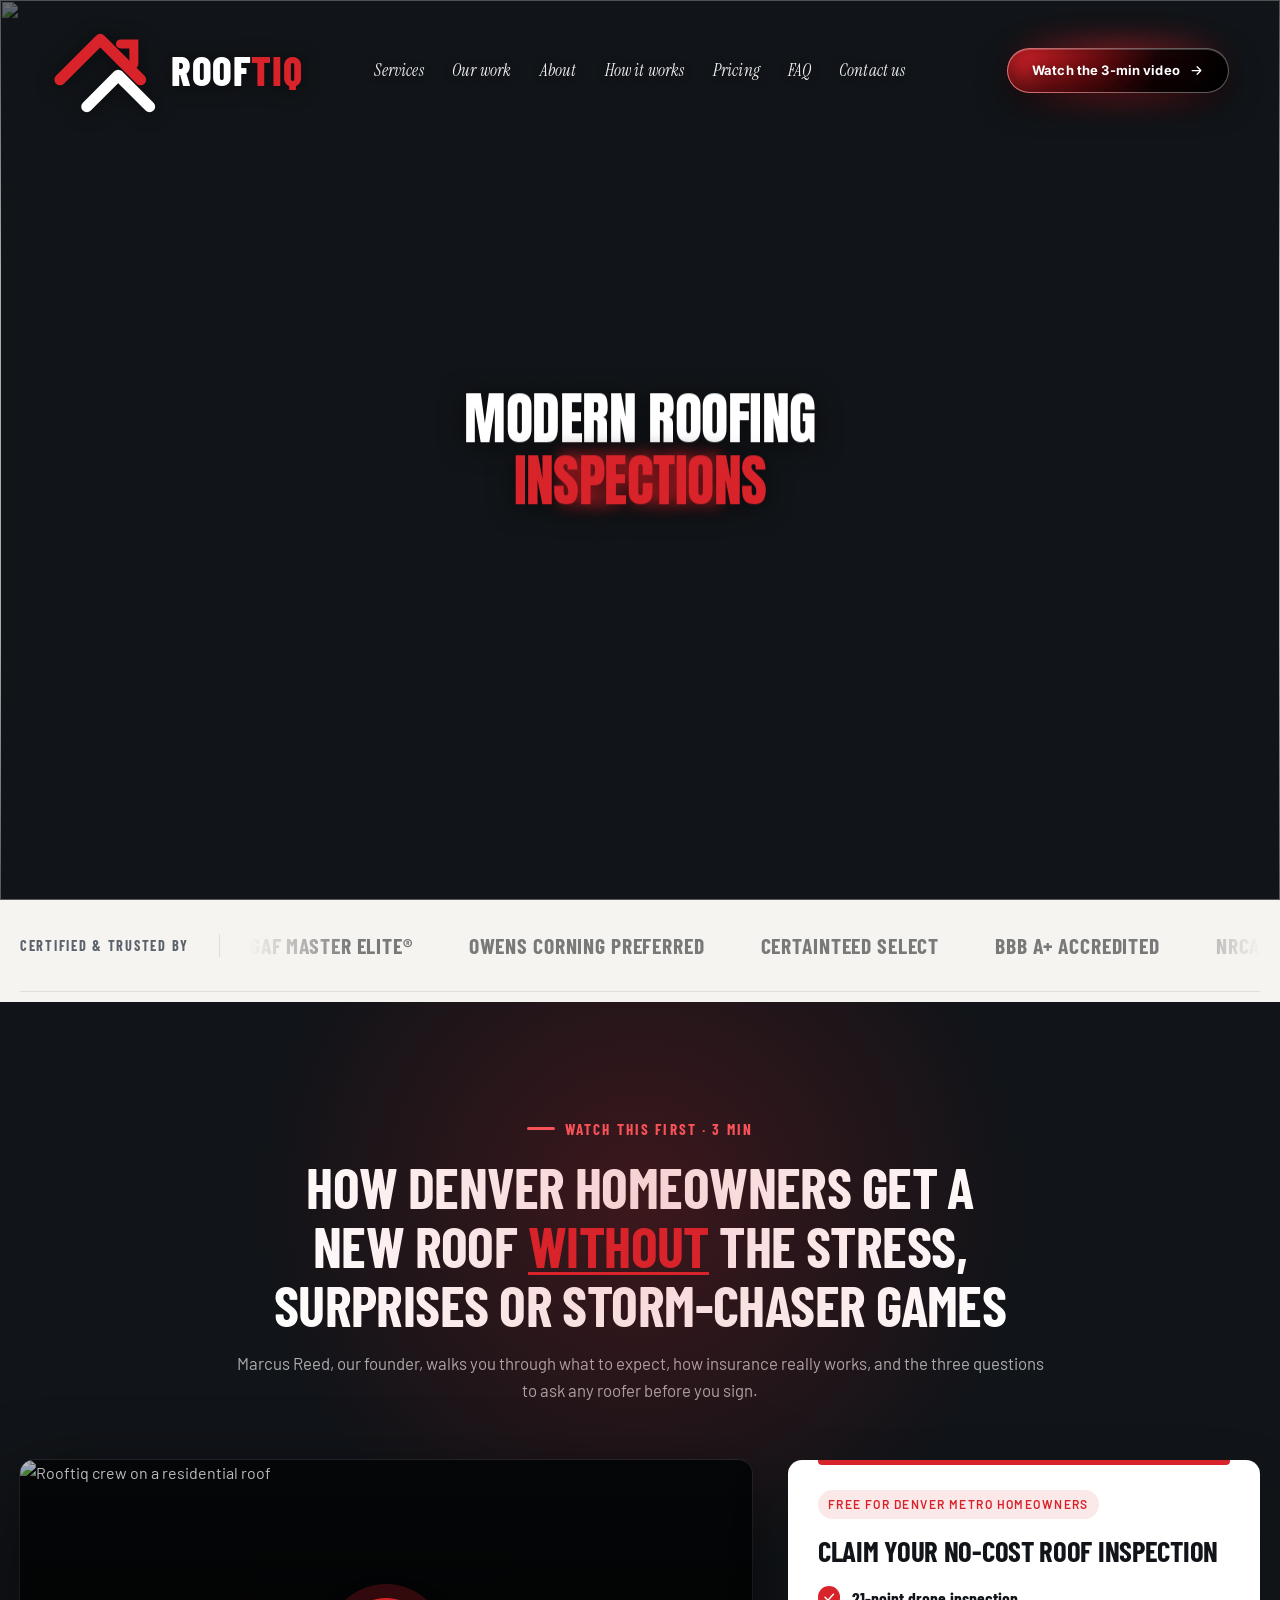
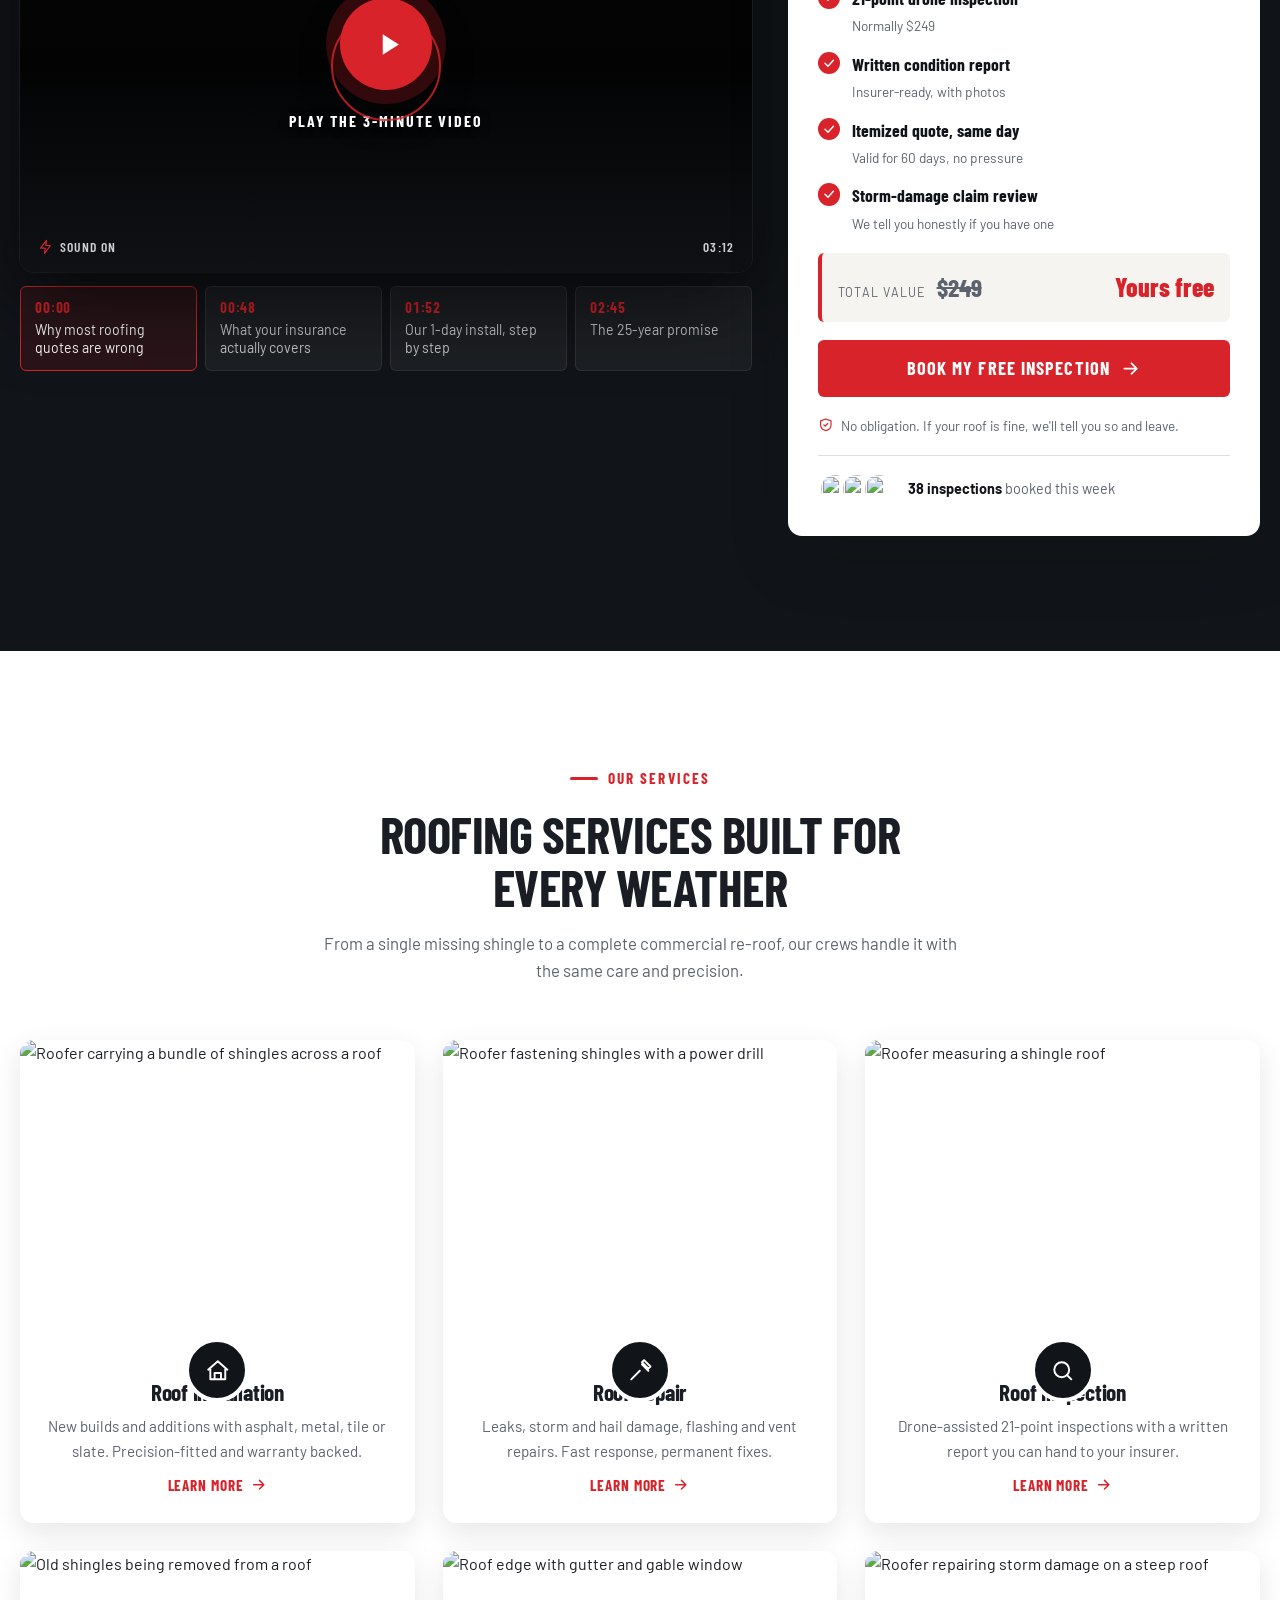
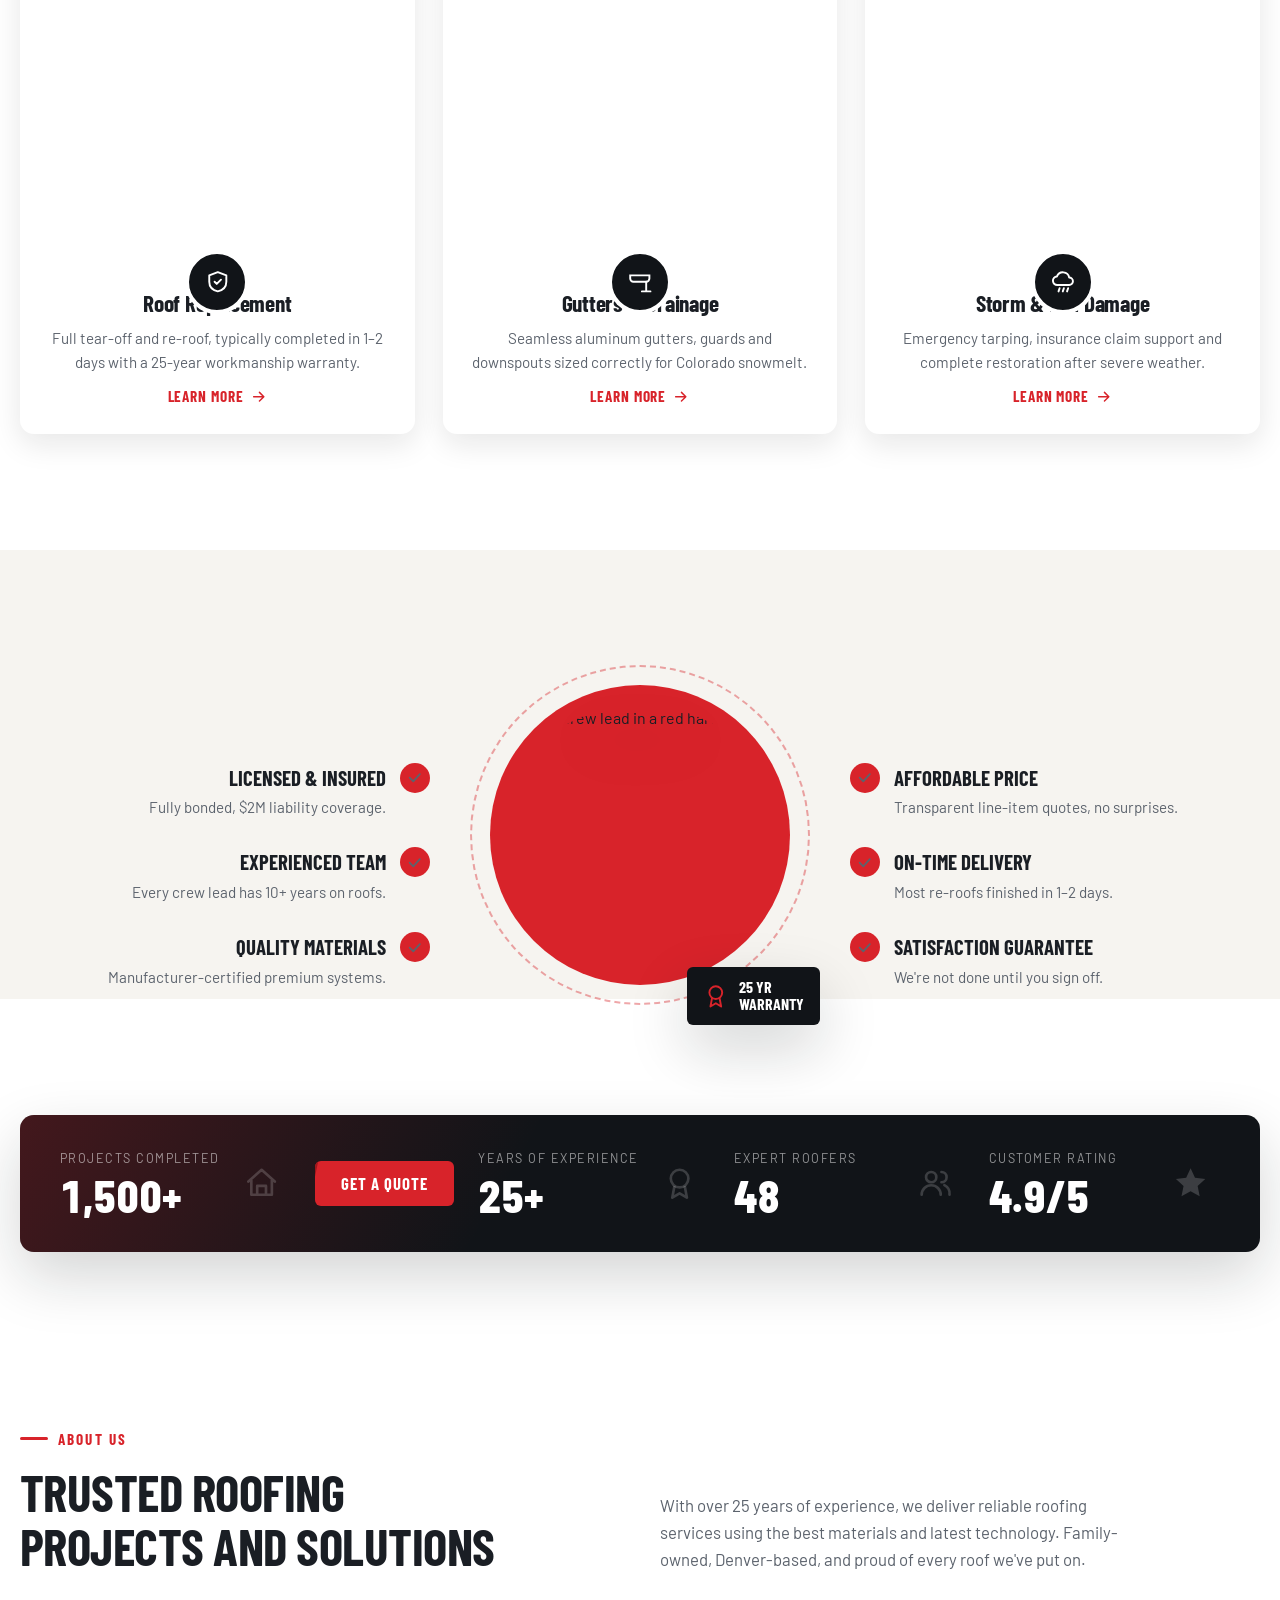
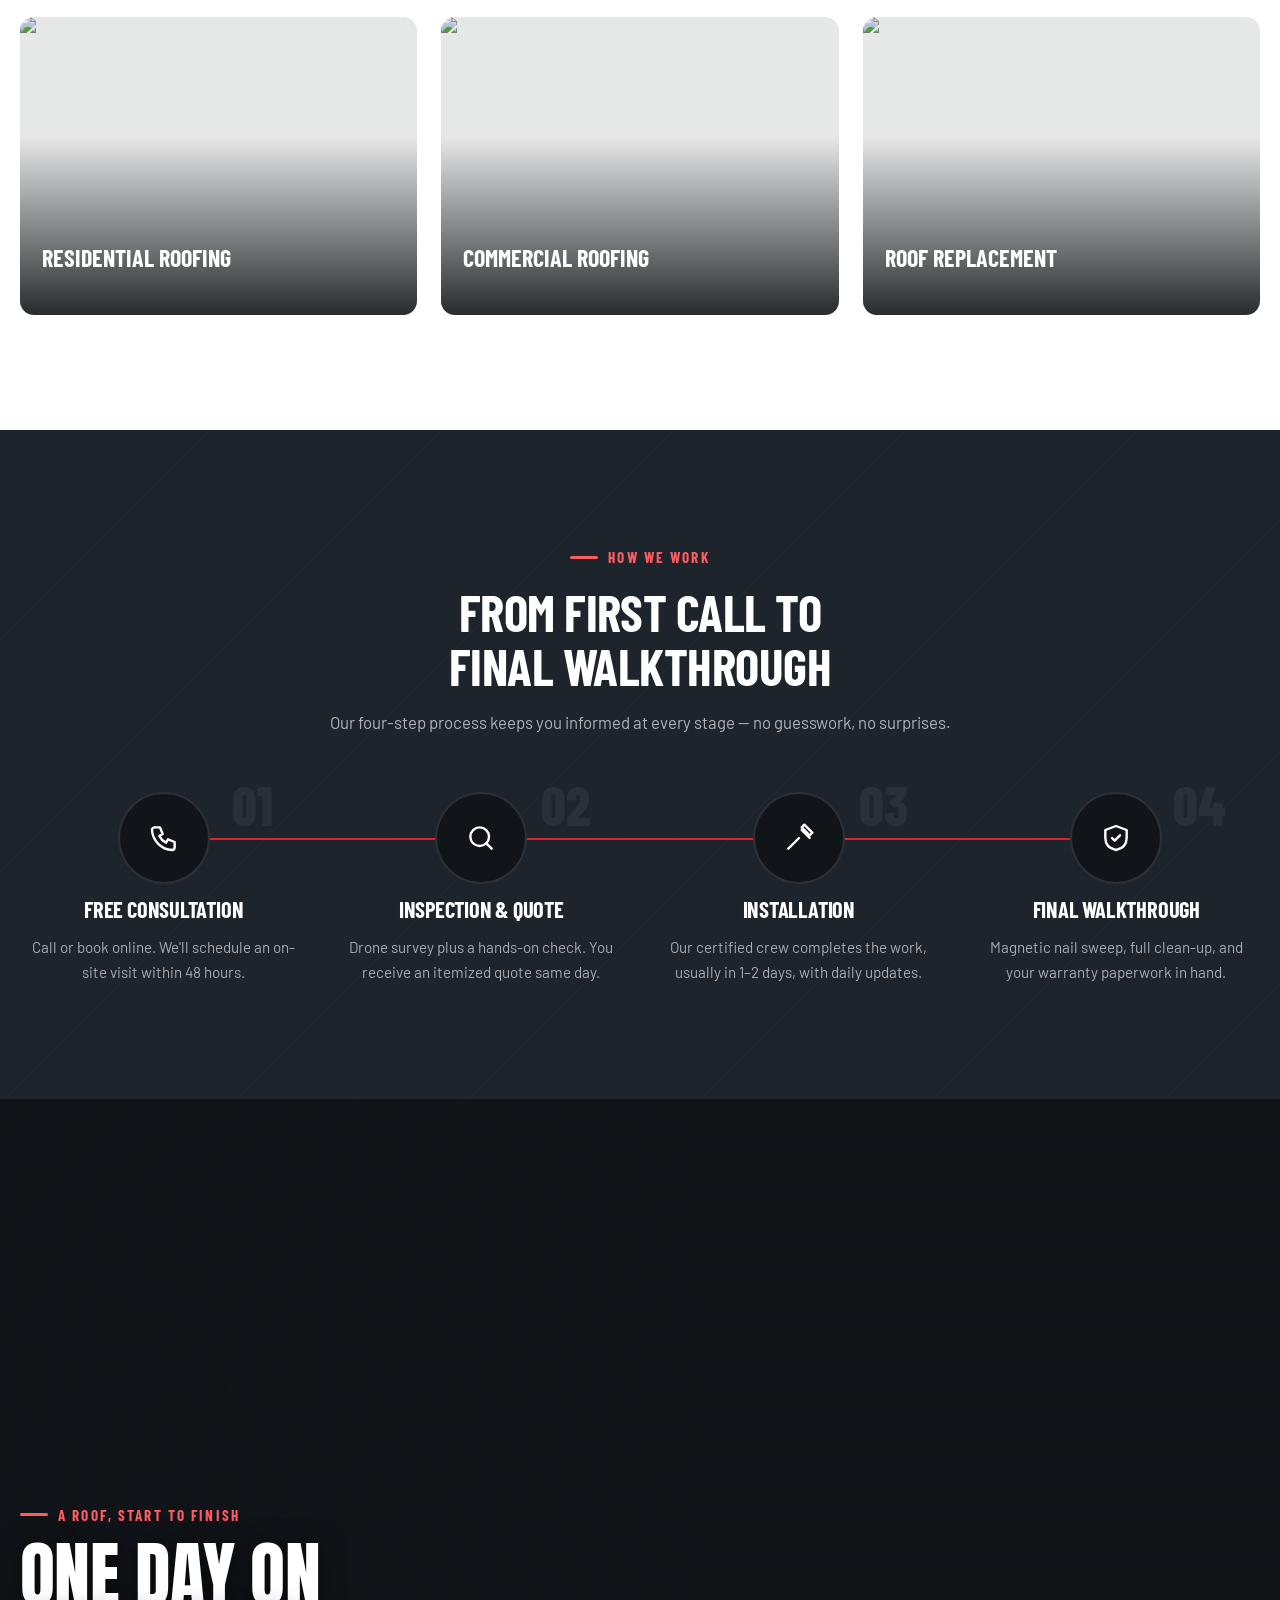
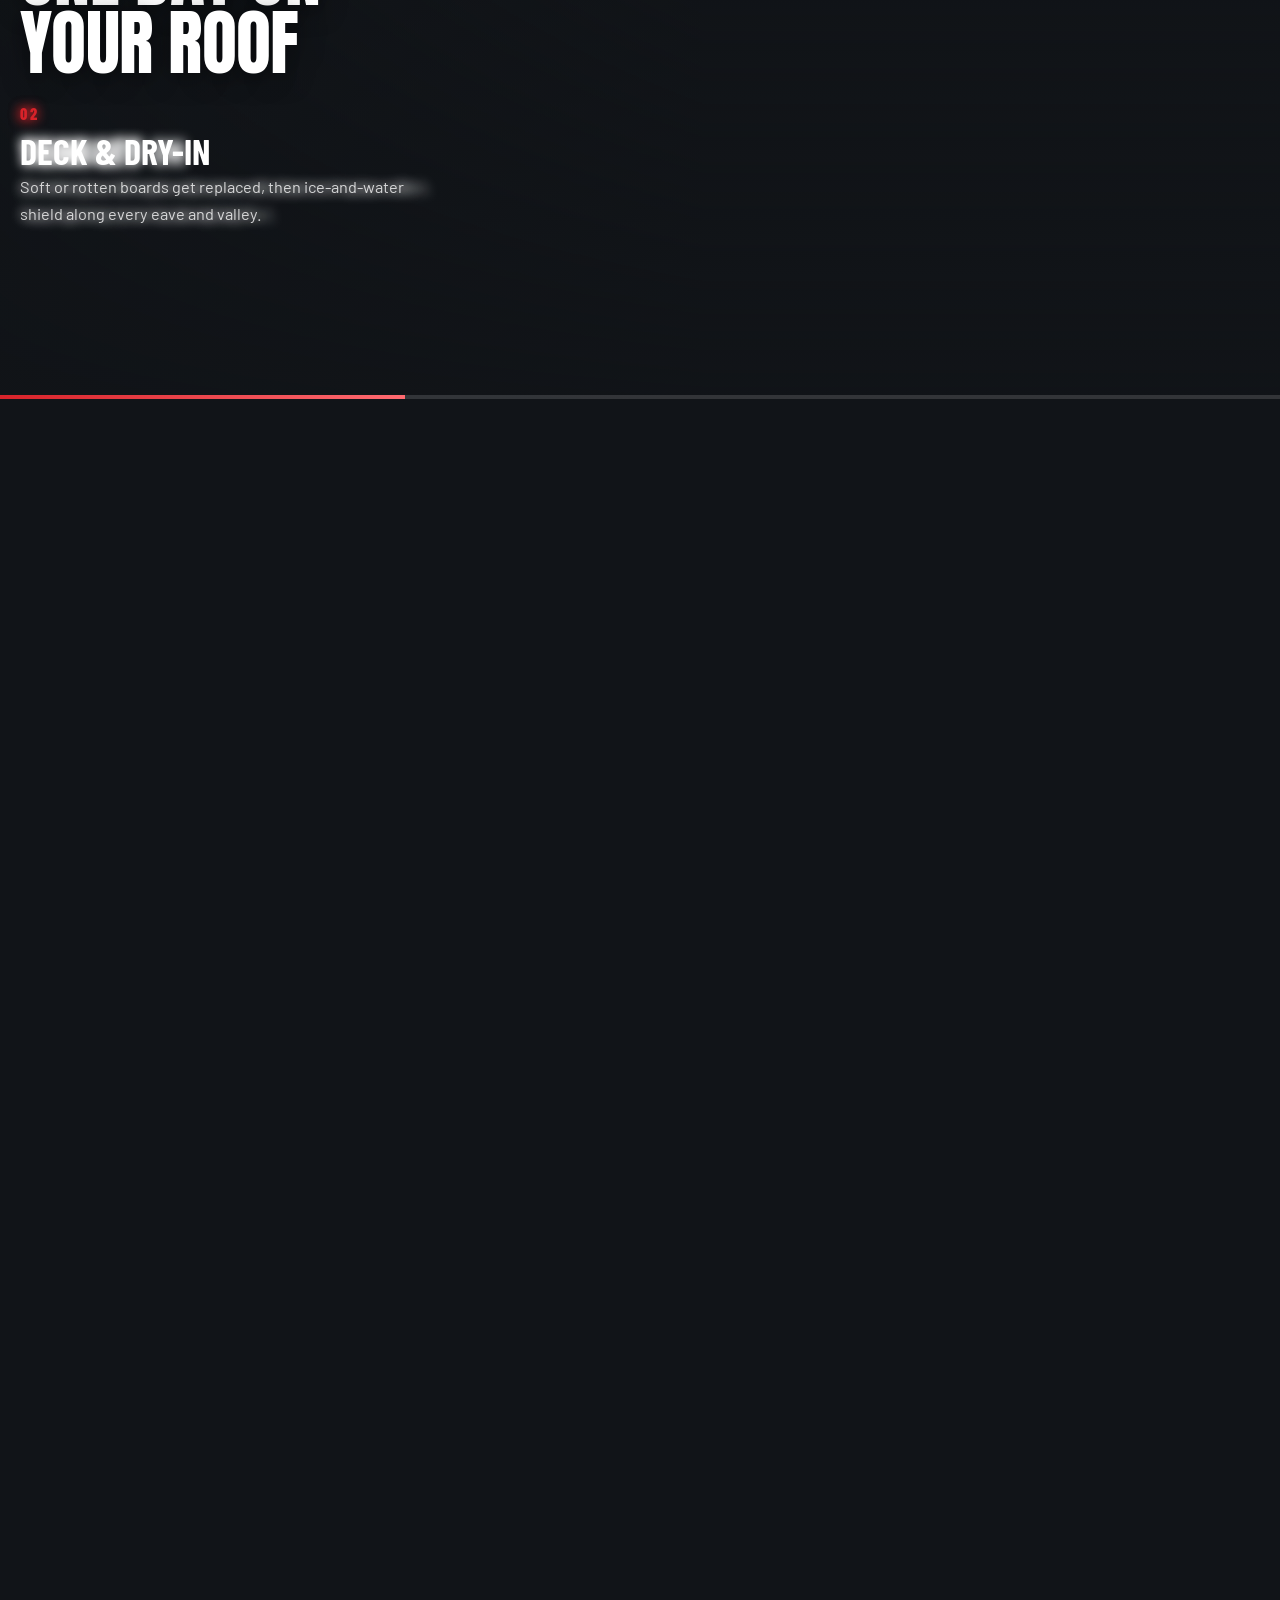
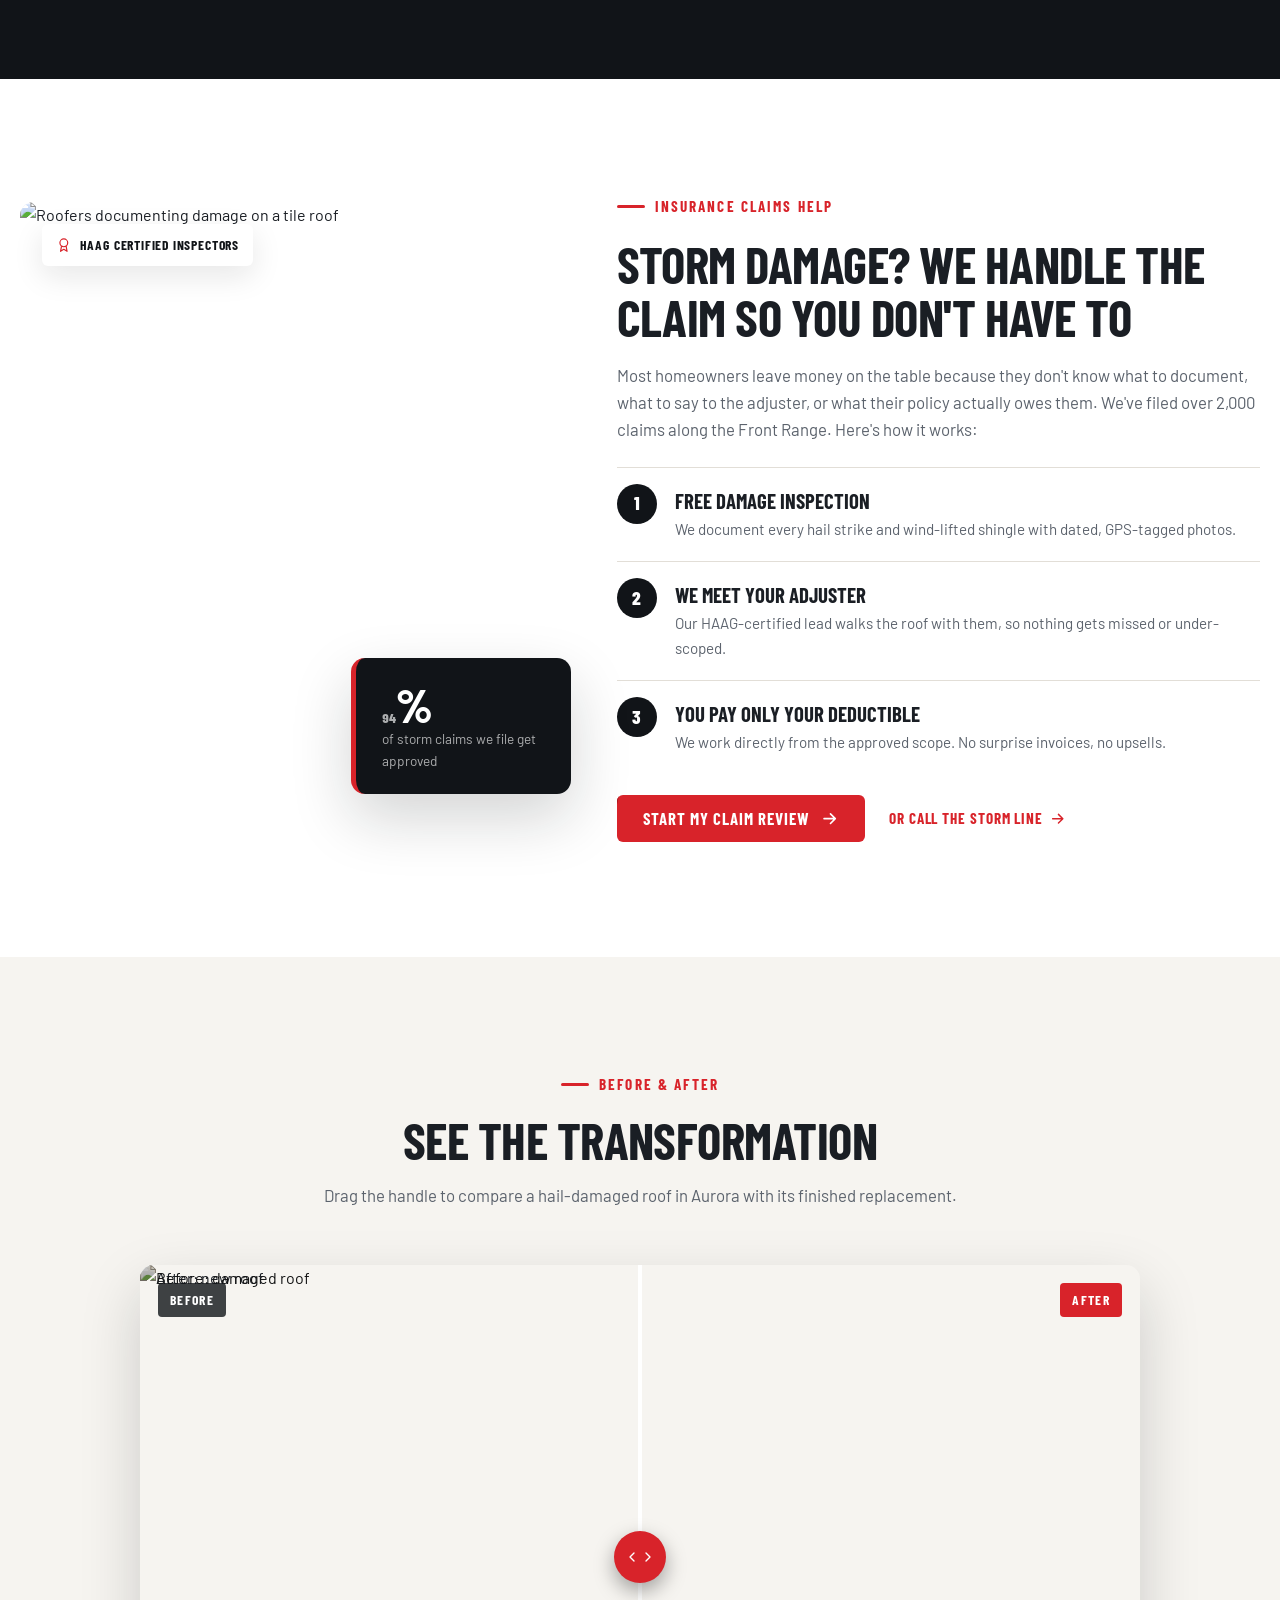
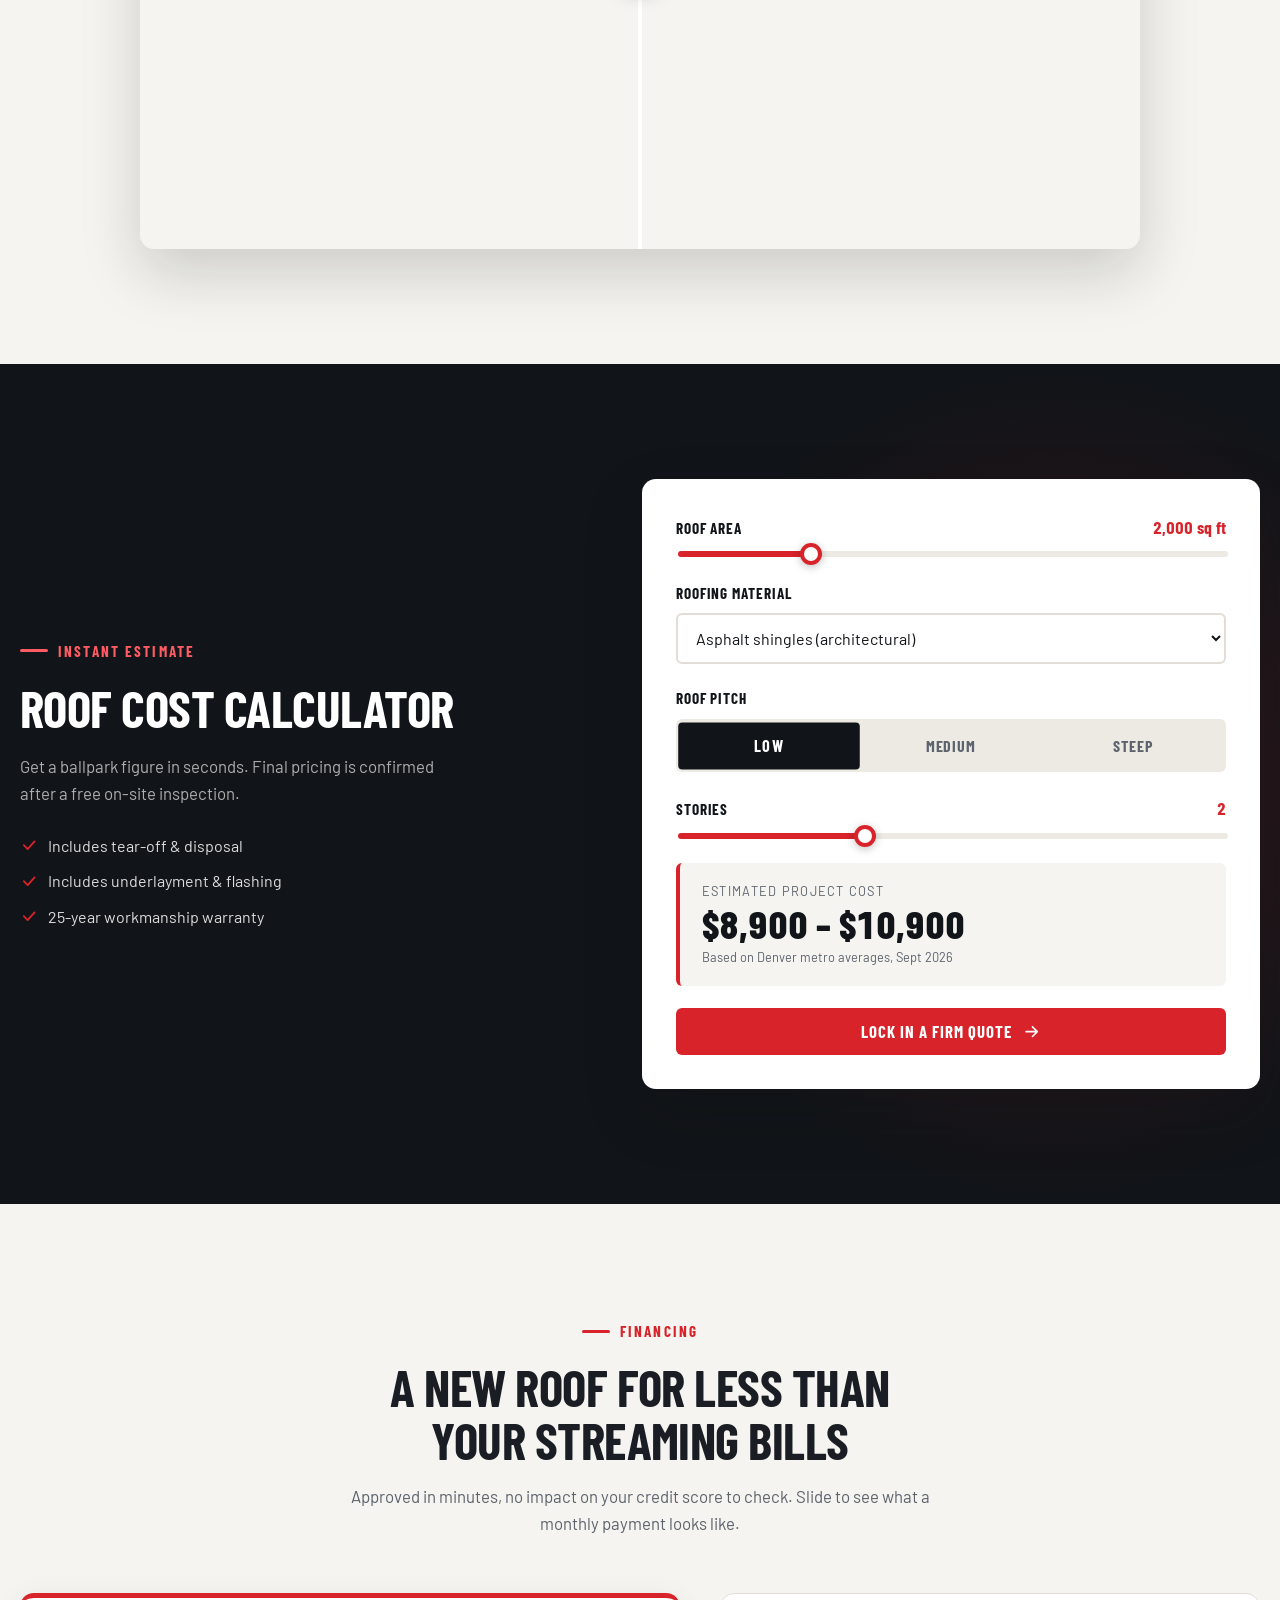
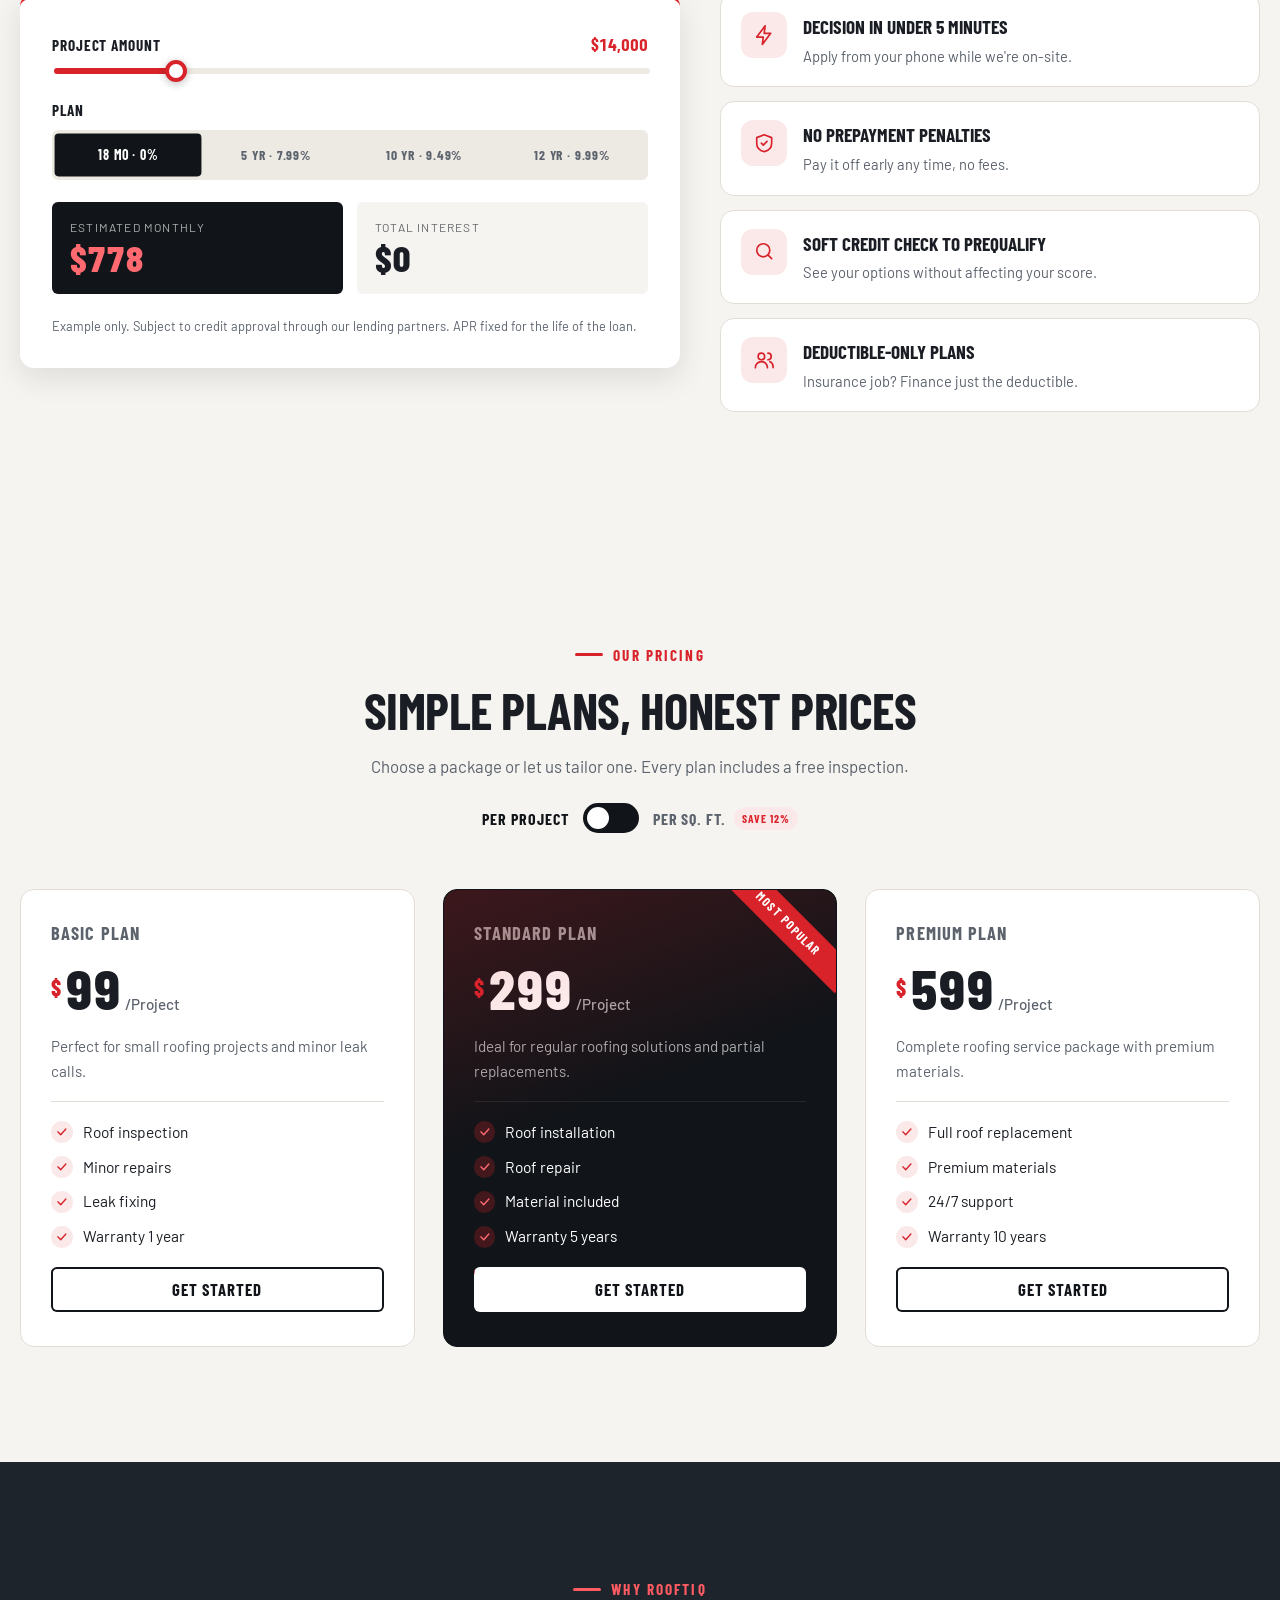
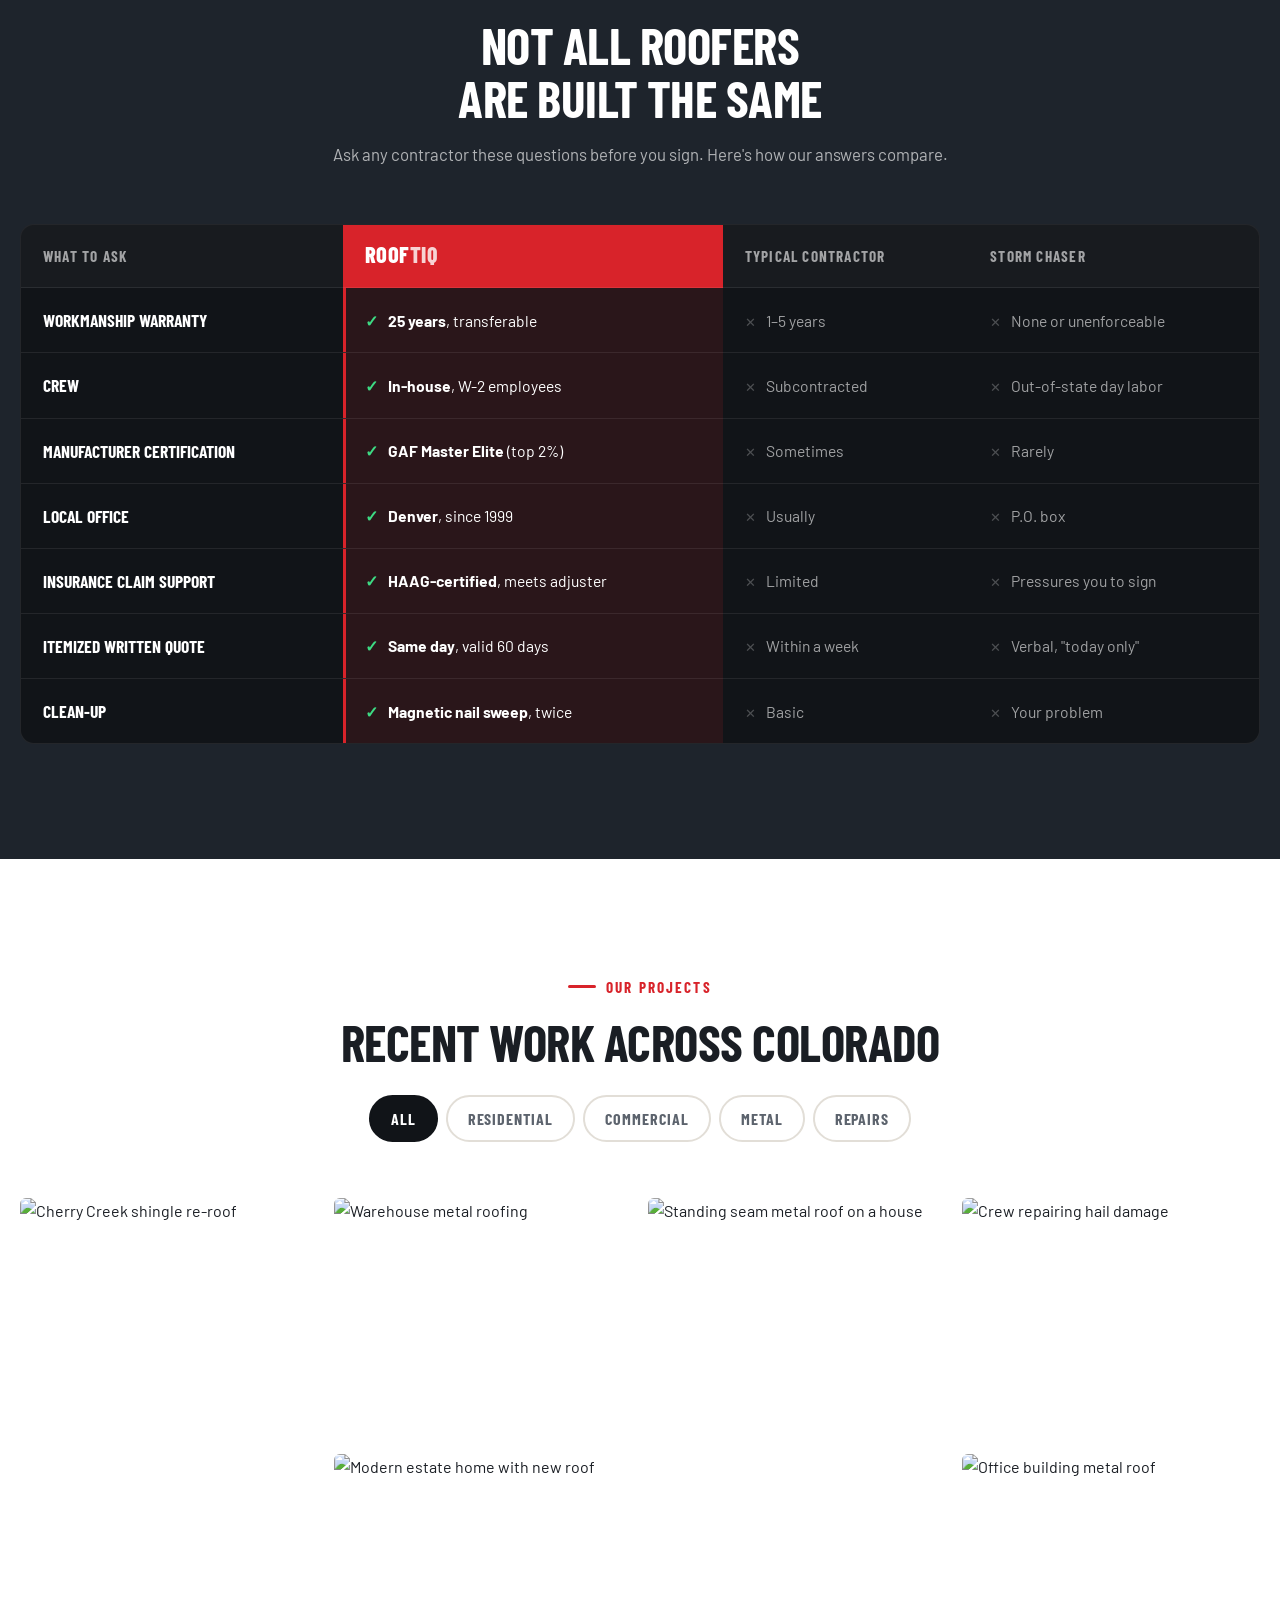
==== commit 21e442c5: "Add scroll-scrubbed flythrough section Section 09 pins a video and drives its playhead from scroll p" ====
--- a/index.html
+++ b/index.html
@@ -304,7 +304,62 @@
 .step p { color: rgba(255,255,255,.62); font-size: .95rem; max-width: 30ch; }
 
 /* =========================================================
-   09 · INSURANCE CLAIMS
+   09 · THE FLYTHROUGH (scroll-scrubbed video)
+   Runway + sticky stage. The JS only sets video.currentTime
+   and one --p custom property; everything else is CSS.
+   ========================================================= */
+.scrub { --runway: 420vh; position: relative; height: var(--runway); background: var(--ink); }
+.scrub__stage { position: sticky; top: 0; height: 100vh; height: 100dvh; overflow: hidden; display: flex; align-items: flex-end; }
+.scrub__video { position: absolute; inset: 0; width: 100%; height: 100%; object-fit: cover; z-index: 0; filter: brightness(.9) saturate(1.05); }
+.scrub__shade { position: absolute; inset: 0; z-index: 1; pointer-events: none;
+  background:
+    linear-gradient(to top, rgba(17,20,24,.92) 0%, rgba(17,20,24,.35) 45%, rgba(17,20,24,.15) 70%, rgba(17,20,24,.6) 100%),
+    linear-gradient(to right, rgba(17,20,24,.75) 0%, transparent 55%);
+}
+.scrub__inner { position: relative; z-index: 2; width: min(100% - 40px, var(--container)); margin-inline: auto; padding-bottom: clamp(70px, 12vh, 120px); color: var(--white); display: flex; flex-direction: column; gap: 14px; }
+.scrub__title { font-family: var(--font-heavy); font-weight: 400; font-size: clamp(2.4rem, 5.6vw, 5rem); line-height: .95; text-transform: uppercase; letter-spacing: -.01em; color: var(--white); text-shadow: 0 3px 26px rgba(0,0,0,.55); }
+
+/* the four captions share one cell; only .is-on is visible */
+.scrub__caps { position: relative; display: grid; margin-top: 10px; min-height: 190px; }
+.scrub__cap { grid-area: 1/1; max-width: 46ch; display: flex; flex-direction: column; gap: 6px;
+  opacity: 0; transform: translateY(22px); filter: blur(6px); pointer-events: none;
+  transition: opacity .5s var(--ease-out), transform .6s var(--ease-out), filter .5s var(--ease-out); }
+.scrub__cap.is-on { opacity: 1; transform: none; filter: blur(0); pointer-events: auto; }
+.scrub__num { font-family: var(--font-display); font-weight: 800; font-size: 1rem; letter-spacing: .2em; color: var(--red); }
+.scrub__cap strong { font-family: var(--font-display); font-weight: 700; font-size: clamp(1.6rem, 2.8vw, 2.4rem); text-transform: uppercase; line-height: 1; }
+.scrub__cap p { color: rgba(255,255,255,.78); font-size: 1.02rem; line-height: 1.6; }
+
+/* progress rail: scaleX is driven by --p (0 to 1) */
+.scrub__rail { position: absolute; left: 0; right: 0; bottom: 0; height: 4px; background: rgba(255,255,255,.14); z-index: 3; }
+.scrub__bar { display: block; height: 100%; width: 100%; transform-origin: left; transform: scaleX(var(--p, 0)); background: linear-gradient(90deg, var(--red), #ff6a70); }
+
+.scrub__hint { position: absolute; right: clamp(18px, 4vw, 52px); bottom: 28px; z-index: 3; display: inline-flex; align-items: center; gap: 10px;
+  font-family: var(--font-display); font-weight: 700; font-size: .85rem; letter-spacing: .18em; text-transform: uppercase; color: rgba(255,255,255,.7);
+  opacity: calc(1 - var(--p, 0) * 12); transition: opacity .3s; }
+.scrub__hint i { display: block; width: 34px; height: 2px; background: var(--red); animation: scrubNudge 1.6s ease-in-out infinite; }
+@keyframes scrubNudge { 0%,100% { transform: translateX(0); opacity: 1; } 50% { transform: translateX(8px); opacity: .4; } }
+
+/* fallback: no scrubbing, so unpin and let the captions read as a list */
+.scrub.is-static { height: auto; }
+.scrub.is-static .scrub__stage { position: static; height: auto; padding-block: clamp(70px, 9vw, 120px); }
+.scrub.is-static .scrub__video { position: absolute; }
+.scrub.is-static .scrub__caps { display: flex; flex-direction: column; gap: 30px; min-height: 0; }
+.scrub.is-static .scrub__cap { opacity: 1; transform: none; filter: none; pointer-events: auto; }
+.scrub.is-static .scrub__rail, .scrub.is-static .scrub__hint { display: none; }
+
+@media (max-width: 1024px) {
+  /* the sticky call bar owns the bottom edge below this width */
+  .scrub__rail { bottom: 74px; }
+}
+@media (max-width: 760px) {
+  .scrub { --runway: 340vh; }
+  .scrub__caps { min-height: 230px; }
+  .scrub__hint { display: none; }
+  .scrub__shade { background: linear-gradient(to top, rgba(17,20,24,.94) 0%, rgba(17,20,24,.45) 55%, rgba(17,20,24,.5) 100%); }
+}
+
+/* =========================================================
+   10 · INSURANCE CLAIMS
    ========================================================= */
 .claims { background: var(--white); }
 .claims__grid { display: grid; grid-template-columns: .9fr 1.1fr; gap: 70px; align-items: center; }
@@ -327,7 +382,7 @@
 .claims__actions { display: flex; align-items: center; gap: 24px; flex-wrap: wrap; margin-top: 6px; }
 
 /* =========================================================
-   10 · BEFORE / AFTER
+   11 · BEFORE / AFTER
    ========================================================= */
 .compare { background: var(--paper); }
 .compare__box { position: relative; width: min(100%, 1000px); margin: 0 auto; aspect-ratio: 12/7; border-radius: var(--radius-lg); overflow: hidden; box-shadow: var(--shadow-lg); user-select: none; touch-action: none; cursor: ew-resize; }
@@ -343,7 +398,7 @@
 .compare__tag--after { right: 18px; background: var(--red); }
 
 /* =========================================================
-   11 · ESTIMATOR
+   12 · ESTIMATOR
    ========================================================= */
 .estimator { background: var(--ink); color: var(--white); overflow: hidden; }
 .estimator::before { content: ""; position: absolute; right: -10%; top: -20%; width: 55%; height: 140%; background: radial-gradient(circle, rgba(216,35,42,.18), transparent 60%); pointer-events: none; }
@@ -380,7 +435,7 @@
 .estimator__result small { color: var(--slate); font-size: .8rem; }
 
 /* =========================================================
-   12 · FINANCING
+   13 · FINANCING
    ========================================================= */
 .financing { background: var(--paper); }
 .financing__grid { display: grid; grid-template-columns: 1.1fr .9fr; gap: 40px; align-items: start; }
@@ -401,7 +456,7 @@
 .financing__perks span { color: var(--slate); font-size: .92rem; }
 
 /* =========================================================
-   13 · PRICING
+   14 · PRICING
    ========================================================= */
 .pricing { background: var(--paper); }
 .toggle { display: inline-flex; align-items: center; gap: 14px; margin-top: 8px; font-family: var(--font-display); font-weight: 700; text-transform: uppercase; letter-spacing: .06em; }
@@ -435,7 +490,7 @@
 .plan--featured::before { content: ""; position: absolute; inset: 0; border-radius: inherit; background: linear-gradient(160deg, rgba(216,35,42,.22), transparent 45%); pointer-events: none; }
 
 /* =========================================================
-   14 · COMPARISON
+   15 · COMPARISON
    ========================================================= */
 .comparison { background: var(--steel); color: var(--white); }
 .compare-table { overflow-x: auto; border-radius: var(--radius-lg); border: 1px solid var(--line-dark); background: var(--ink); }
@@ -455,7 +510,7 @@
 .compare-table tbody tr:last-child th, .compare-table tbody tr:last-child td { border-bottom: 0; }
 
 /* =========================================================
-   15 · PROJECTS GALLERY
+   16 · PROJECTS GALLERY
    ========================================================= */
 .projects { background: var(--white); }
 .filters { display: flex; flex-wrap: wrap; justify-content: center; gap: 8px; margin-top: 10px; }
@@ -477,7 +532,7 @@
 @keyframes galleryIn { from { opacity: 0; transform: scale(.92); } }
 
 /* =========================================================
-   16 · TESTIMONIALS
+   17 · TESTIMONIALS
    ========================================================= */
 .testimonials { background: var(--steel); color: var(--white); overflow: hidden; }
 .testimonials::before { content: ""; position: absolute; left: -10%; bottom: -30%; width: 50%; aspect-ratio: 1; border-radius: 50%; background: radial-gradient(circle, rgba(216,35,42,.2), transparent 65%); pointer-events: none; }
@@ -501,7 +556,7 @@
 .carousel__dots button.is-active { width: 28px; background: var(--red); }
 
 /* =========================================================
-   17 · SERVICE AREAS
+   18 · SERVICE AREAS
    ========================================================= */
 .areas { background: var(--white); }
 .areas__grid { display: grid; grid-template-columns: .9fr 1.1fr; gap: 60px; align-items: center; }
@@ -529,7 +584,7 @@
 .pin:nth-child(odd) .pin__halo { animation-delay: -1.2s; }
 
 /* =========================================================
-   18 · TEAM
+   19 · TEAM
    ========================================================= */
 .team { background: var(--paper); }
 .team__grid { display: grid; grid-template-columns: repeat(4, 1fr); gap: 26px; }
@@ -547,7 +602,7 @@
 .member > span { color: var(--slate); font-size: .9rem; }
 
 /* =========================================================
-   19 · GUARANTEE
+   20 · GUARANTEE
    ========================================================= */
 .guarantee { background: var(--ink); color: var(--white); overflow: hidden; }
 .guarantee::before { content: ""; position: absolute; inset: 0; background: repeating-linear-gradient(45deg, transparent 0 60px, rgba(216,35,42,.05) 60px 61px); pointer-events: none; }
@@ -567,7 +622,7 @@
 .guarantee__grid span { color: rgba(255,255,255,.62); font-size: .93rem; }
 
 /* =========================================================
-   20 · FAQ
+   21 · FAQ
    ========================================================= */
 .faq { background: var(--white); }
 .faq__grid { display: grid; grid-template-columns: .85fr 1.15fr; gap: 60px; align-items: start; }
@@ -593,7 +648,7 @@
 @keyframes fadeDown { from { opacity: 0; transform: translateY(-6px); } }
 
 /* =========================================================
-   21 · BLOG
+   22 · BLOG
    ========================================================= */
 .blog { background: var(--paper); }
 .blog__grid { display: grid; grid-template-columns: repeat(3, 1fr); gap: 28px; }
@@ -613,7 +668,7 @@
 .post .link-arrow { margin-top: 6px; }
 
 /* =========================================================
-   22 · CONTACT
+   23 · CONTACT
    ========================================================= */
 .contact { background: var(--ink); color: var(--white); }
 .contact::before { content: ""; position: absolute; inset: 0 0 auto 0; height: 100px; background: var(--paper); clip-path: polygon(0 0, 100% 0, 0 100%); }
@@ -648,7 +703,7 @@
 .quote-form__note { text-align: center; color: var(--slate); font-size: .82rem; }
 
 /* =========================================================
-   23 · FOOTER
+   24 · FOOTER
    ========================================================= */
 .footer { background: var(--ink-2); color: rgba(255,255,255,.7); padding-top: 0; }
 .footer__cta { display: flex; align-items: center; justify-content: space-between; gap: 30px; flex-wrap: wrap; padding: 50px 0; border-bottom: 1px solid var(--line-dark); }
@@ -1585,7 +1640,74 @@
   </div>
 </section>
 
-<!-- ============ 09 · INSURANCE CLAIMS ============ -->
+<!-- ══════════════════════════════════════════════════════════════════
+  09 · THE FLYTHROUGH  (scroll-scrubbed video)
+
+  THE WHOLE TECHNIQUE, IN THREE MOVES:
+
+  1. RUNWAY — the <section> is deliberately far taller than the screen
+     (--runway, 420vh). That extra height draws nothing. It exists only
+     to give the reader scroll distance to spend.
+
+  2. PIN — .scrub__stage inside it is position:sticky with a viewport-
+     tall height, so it parks on screen and stays put while the runway
+     scrolls past behind it. That is the entire "pinning" trick. No
+     library. Two CSS lines.
+
+  3. SCRUB — JavaScript converts "how far through the runway are we"
+     into a number from 0 to 1, then sets video.currentTime to that
+     fraction of the clip's duration. Scroll down and the footage runs
+     forward; scroll up and it rewinds. The scroll bar becomes the
+     playhead. See "Scroll-scrub flythrough" in js/main.js.
+
+  WHY IT COSTS NOTHING: this is the same clip the hero already loads, so
+  the browser serves it from cache. No new asset, no generation, no API.
+
+  IF SCRUBBING IS NOT POSSIBLE (reduced-motion preference, or the video
+  fails to load) the section adds .is-static: the runway collapses, the
+  stage unpins, and all four captions simply stack and read as a list.
+══════════════════════════════════════════════════════════════════ -->
+<section class="scrub" id="scrub" aria-label="How a Rooftiq roof goes on">
+  <div class="scrub__stage" id="scrubStage">
+    <video class="scrub__video" id="scrubVideo" muted playsinline preload="auto" poster="https://images.unsplash.com/photo-1635424710928-0544e8512eae?w=1920&q=80&auto=format&fit=crop" aria-hidden="true">
+      <source src="https://videos.pexels.com/video-files/4198817/4198817-hd_1920_1080_24fps.mp4" type="video/mp4">
+    </video>
+    <div class="scrub__shade" aria-hidden="true"></div>
+
+    <div class="scrub__inner">
+      <span class="eyebrow eyebrow--light"><span class="eyebrow__line"></span>A Roof, Start to Finish</span>
+      <h2 class="scrub__title">One day on<br>your roof</h2>
+
+      <ol class="scrub__caps">
+        <li class="scrub__cap is-on">
+          <span class="scrub__num">01</span>
+          <strong>Tear off</strong>
+          <p>Old shingles, felt and nails come off down to the bare deck. Tarps go over your landscaping first.</p>
+        </li>
+        <li class="scrub__cap">
+          <span class="scrub__num">02</span>
+          <strong>Deck &amp; dry-in</strong>
+          <p>Soft or rotten boards get replaced, then ice-and-water shield along every eave and valley.</p>
+        </li>
+        <li class="scrub__cap">
+          <span class="scrub__num">03</span>
+          <strong>Shingles on</strong>
+          <p>Architectural shingles nailed to manufacturer spec, with new flashing at every penetration.</p>
+        </li>
+        <li class="scrub__cap">
+          <span class="scrub__num">04</span>
+          <strong>Clean &amp; sign off</strong>
+          <p>Two magnetic nail sweeps, a walkthrough with you, and the warranty paperwork in your hand.</p>
+        </li>
+      </ol>
+    </div>
+
+    <div class="scrub__rail" aria-hidden="true"><span class="scrub__bar" id="scrubBar"></span></div>
+    <span class="scrub__hint" id="scrubHint" aria-hidden="true">Keep scrolling<i></i></span>
+  </div>
+</section>
+
+<!-- ============ 10 · INSURANCE CLAIMS ============ -->
 <section class="section claims" id="claims">
   <div class="container claims__grid">
     <div class="claims__media reveal">
@@ -1613,7 +1735,7 @@
   </div>
 </section>
 
-<!-- ============ 10 · BEFORE / AFTER ============ -->
+<!-- ============ 11 · BEFORE / AFTER ============ -->
 <section class="section compare" id="compare">
   <div class="container">
     <div class="section-head reveal">
@@ -1636,7 +1758,7 @@
   </div>
 </section>
 
-<!-- ============ 11 · COST ESTIMATOR ============ -->
+<!-- ============ 12 · COST ESTIMATOR ============ -->
 <section class="section estimator" id="estimator">
   <div class="container estimator__grid">
     <div class="estimator__intro reveal">
@@ -1687,7 +1809,7 @@
   </div>
 </section>
 
-<!-- ============ 12 · FINANCING ============ -->
+<!-- ============ 13 · FINANCING ============ -->
 <section class="section financing" id="financing">
   <div class="container">
     <div class="section-head reveal">
@@ -1726,7 +1848,7 @@
   </div>
 </section>
 
-<!-- ============ 13 · PRICING ============ -->
+<!-- ============ 14 · PRICING ============ -->
 <section class="section pricing" id="pricing">
   <div class="container">
     <div class="section-head reveal">
@@ -1784,7 +1906,7 @@
   </div>
 </section>
 
-<!-- ============ 14 · COMPARISON ============ -->
+<!-- ============ 15 · COMPARISON ============ -->
 <section class="section comparison" id="comparison">
   <div class="container">
     <div class="section-head section-head--light reveal">
@@ -1811,7 +1933,7 @@
   </div>
 </section>
 
-<!-- ============ 15 · PROJECTS GALLERY ============ -->
+<!-- ============ 16 · PROJECTS GALLERY ============ -->
 <section class="section projects" id="projects">
   <div class="container">
     <div class="section-head reveal">
@@ -1839,7 +1961,7 @@
   </div>
 </section>
 
-<!-- ============ 16 · TESTIMONIALS ============ -->
+<!-- ============ 17 · TESTIMONIALS ============ -->
 <section class="section testimonials" id="testimonials">
   <div class="container">
     <div class="section-head section-head--light reveal">
@@ -1883,7 +2005,7 @@
   </div>
 </section>
 
-<!-- ============ 17 · SERVICE AREAS ============ -->
+<!-- ============ 18 · SERVICE AREAS ============ -->
 <section class="section areas" id="areas">
   <div class="container areas__grid">
     <div class="areas__content reveal">
@@ -1930,7 +2052,7 @@
   </div>
 </section>
 
-<!-- ============ 18 · TEAM ============ -->
+<!-- ============ 19 · TEAM ============ -->
 <section class="section team" id="team">
   <div class="container">
     <div class="section-head reveal">
@@ -1959,7 +2081,7 @@
   </div>
 </section>
 
-<!-- ============ 19 · GUARANTEE ============ -->
+<!-- ============ 20 · GUARANTEE ============ -->
 <section class="section guarantee" id="guarantee">
   <div class="container guarantee__inner">
     <div class="guarantee__seal reveal" aria-hidden="true">
@@ -1987,7 +2109,7 @@
   </div>
 </section>
 
-<!-- ============ 20 · FAQ ============ -->
+<!-- ============ 21 · FAQ ============ -->
 <section class="section faq" id="faq">
   <div class="container faq__grid">
     <div class="faq__intro reveal">
@@ -2026,7 +2148,7 @@
   </div>
 </section>
 
-<!-- ============ 21 · BLOG ============ -->
+<!-- ============ 22 · BLOG ============ -->
 <section class="section blog" id="blog">
   <div class="container">
     <div class="section-head reveal">
@@ -2065,7 +2187,7 @@
   </div>
 </section>
 
-<!-- ============ 22 · CONTACT / QUOTE ============ -->
+<!-- ============ 23 · CONTACT / QUOTE ============ -->
 <section class="section contact" id="contact">
   <div class="container contact__grid">
     <div class="contact__info reveal">
@@ -2118,7 +2240,7 @@
 
 </main>
 
-<!-- ============ 23 · FOOTER ============ -->
+<!-- ============ 24 · FOOTER ============ -->
 <footer class="footer" id="footer">
   <div class="container">
     <div class="footer__cta reveal">
@@ -2320,6 +2442,80 @@
   $$('input[type="range"]').forEach(r => { paintRange(r); r.addEventListener('input', () => paintRange(r)); });
 
   function bump(el) { el.classList.remove('is-bump'); void el.offsetWidth; el.classList.add('is-bump'); }
+
+  /* ---------- Scroll-scrub flythrough ----------
+     Turns the scroll bar into the video's playhead.
+
+     progress()  how far through the tall runway we are, clamped 0..1.
+                 -rect.top is how far its top has passed the viewport top;
+                 dividing by (height - one screen) makes that a fraction,
+                 because the last screenful is the sticky stage sitting still.
+
+     render()    eases 'shown' toward 'target' instead of jumping to it.
+                 Seeking a video is expensive, and raw scroll values are
+                 spiky, so a 12% step per frame smooths the motion and cuts
+                 the number of seeks. Below a hair's width of difference we
+                 stop the loop entirely rather than burn frames forever.
+
+     Everything visual reads from the --p custom property, so the rail and
+     the scroll hint are pure CSS. JS sets one number.
+  */
+  const scrubEl = $('#scrub');
+  if (scrubEl) {
+    const video = $('#scrubVideo');
+    const caps = $$('.scrub__cap', scrubEl);
+    let target = 0, shown = 0, raf = null, metaReady = false;
+
+    const giveUp = () => scrubEl.classList.add('is-static');
+
+    function progress() {
+      const rect = scrubEl.getBoundingClientRect();
+      const travel = scrubEl.offsetHeight - window.innerHeight;
+      if (travel <= 0) return 0;
+      return Math.min(1, Math.max(0, -rect.top / travel));
+    }
+
+    function render() {
+      shown += (target - shown) * 0.12;
+      scrubEl.style.setProperty('--p', shown.toFixed(4));
+
+      if (metaReady && video.duration) {
+        // stop a touch short of the end: the very last frame often fails to decode
+        const t = shown * (video.duration - 0.06);
+        if (Math.abs(video.currentTime - t) > 0.01) {
+          try { video.currentTime = t; } catch (err) { giveUp(); }
+        }
+      }
+
+      const i = Math.min(caps.length - 1, Math.floor(shown * caps.length));
+      caps.forEach((c, ci) => c.classList.toggle('is-on', ci === i));
+
+      raf = Math.abs(target - shown) > 0.0004 ? requestAnimationFrame(render) : null;
+    }
+
+    function onScrubScroll() {
+      target = progress();
+      if (!raf) raf = requestAnimationFrame(render);
+    }
+
+    if (reduceMotion) {
+      giveUp();
+    } else {
+      video.pause();
+      const armScrub = () => { metaReady = true; onScrubScroll(); };
+      // The hero loads this same clip, so on a warm cache the metadata is
+      // already here and 'loadedmetadata' has fired before this line runs.
+      // Listening alone would wait forever for an event that is in the past.
+      if (video.readyState >= 1) armScrub();
+      video.addEventListener('loadedmetadata', armScrub);
+      video.addEventListener('error', giveUp);
+      // a video that never buffers would leave a blank pinned screen
+      setTimeout(() => { if (!metaReady) giveUp(); }, 8000);
+      window.addEventListener('scroll', onScrubScroll, { passive: true });
+      window.addEventListener('resize', onScrubScroll);
+      onScrubScroll();
+    }
+  }
 
   /* ---------- Cost estimator ---------- */
   const est = $('#estimatorForm');
